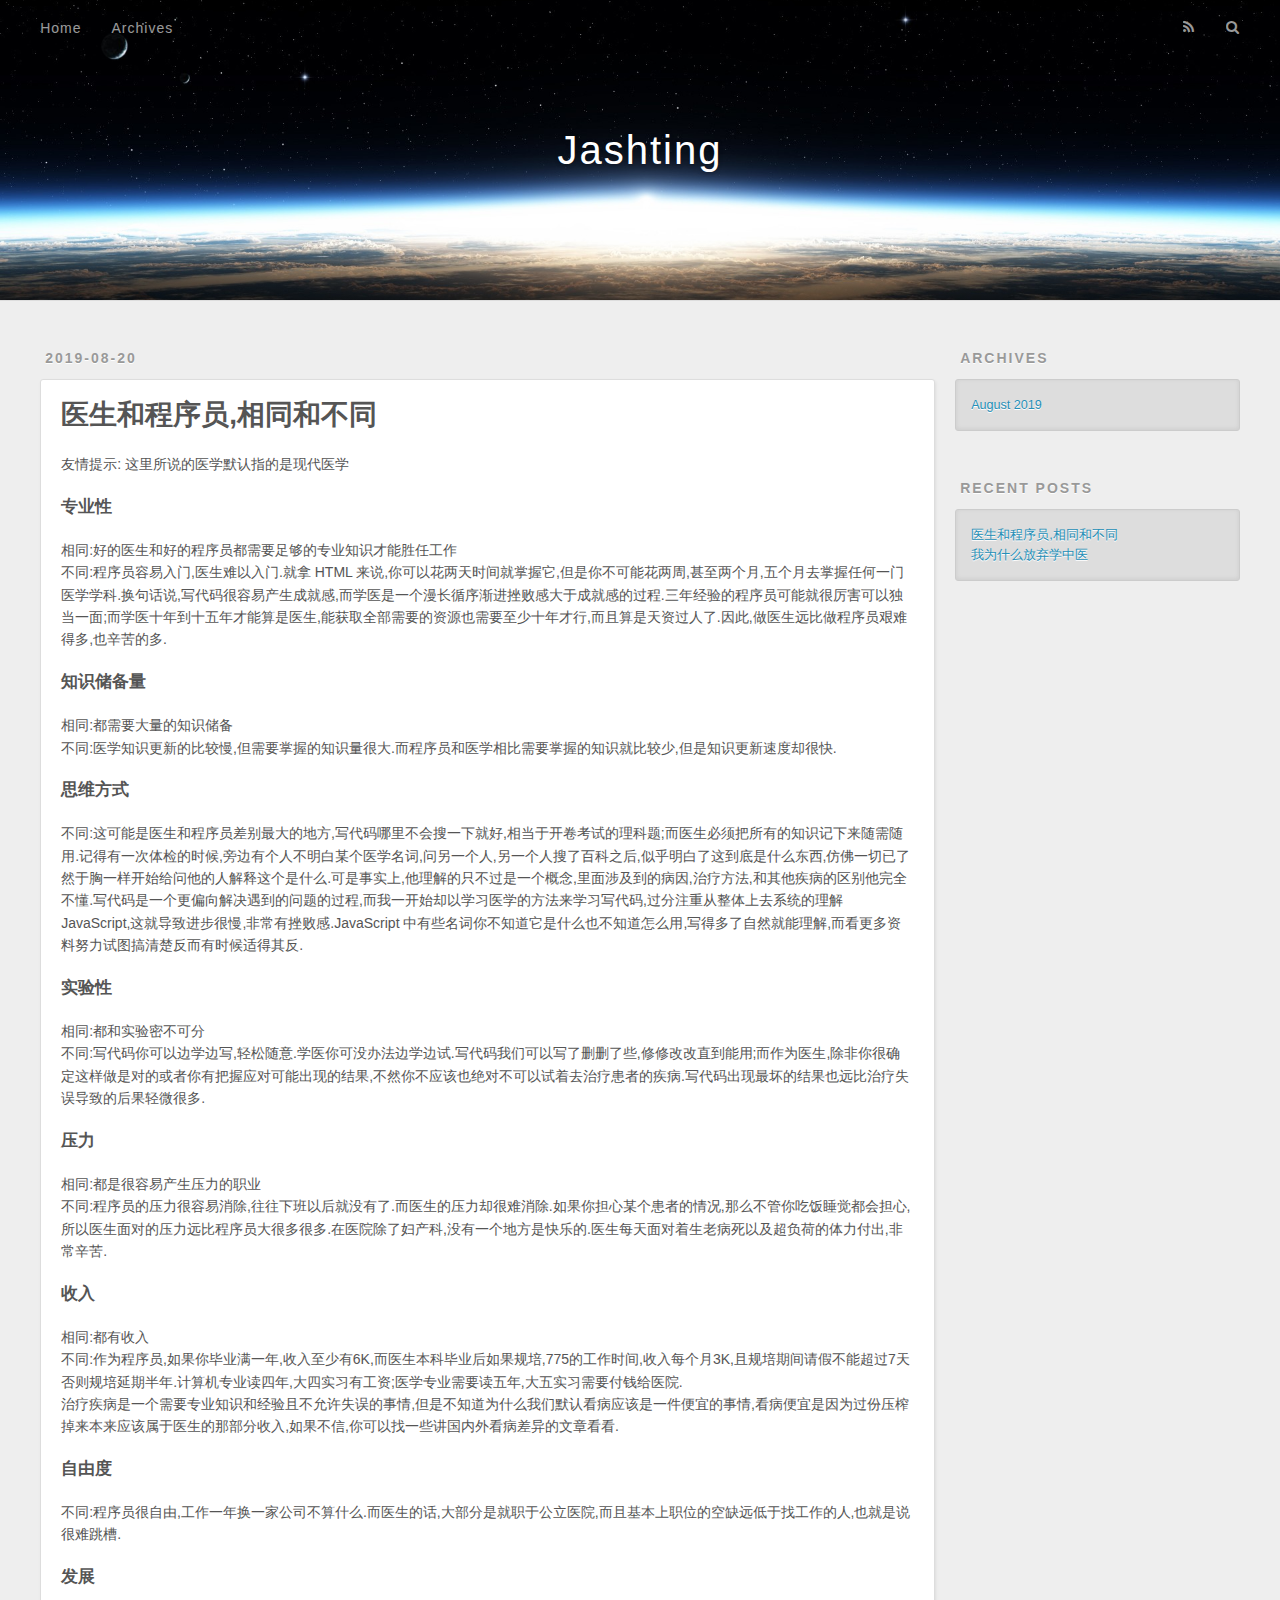
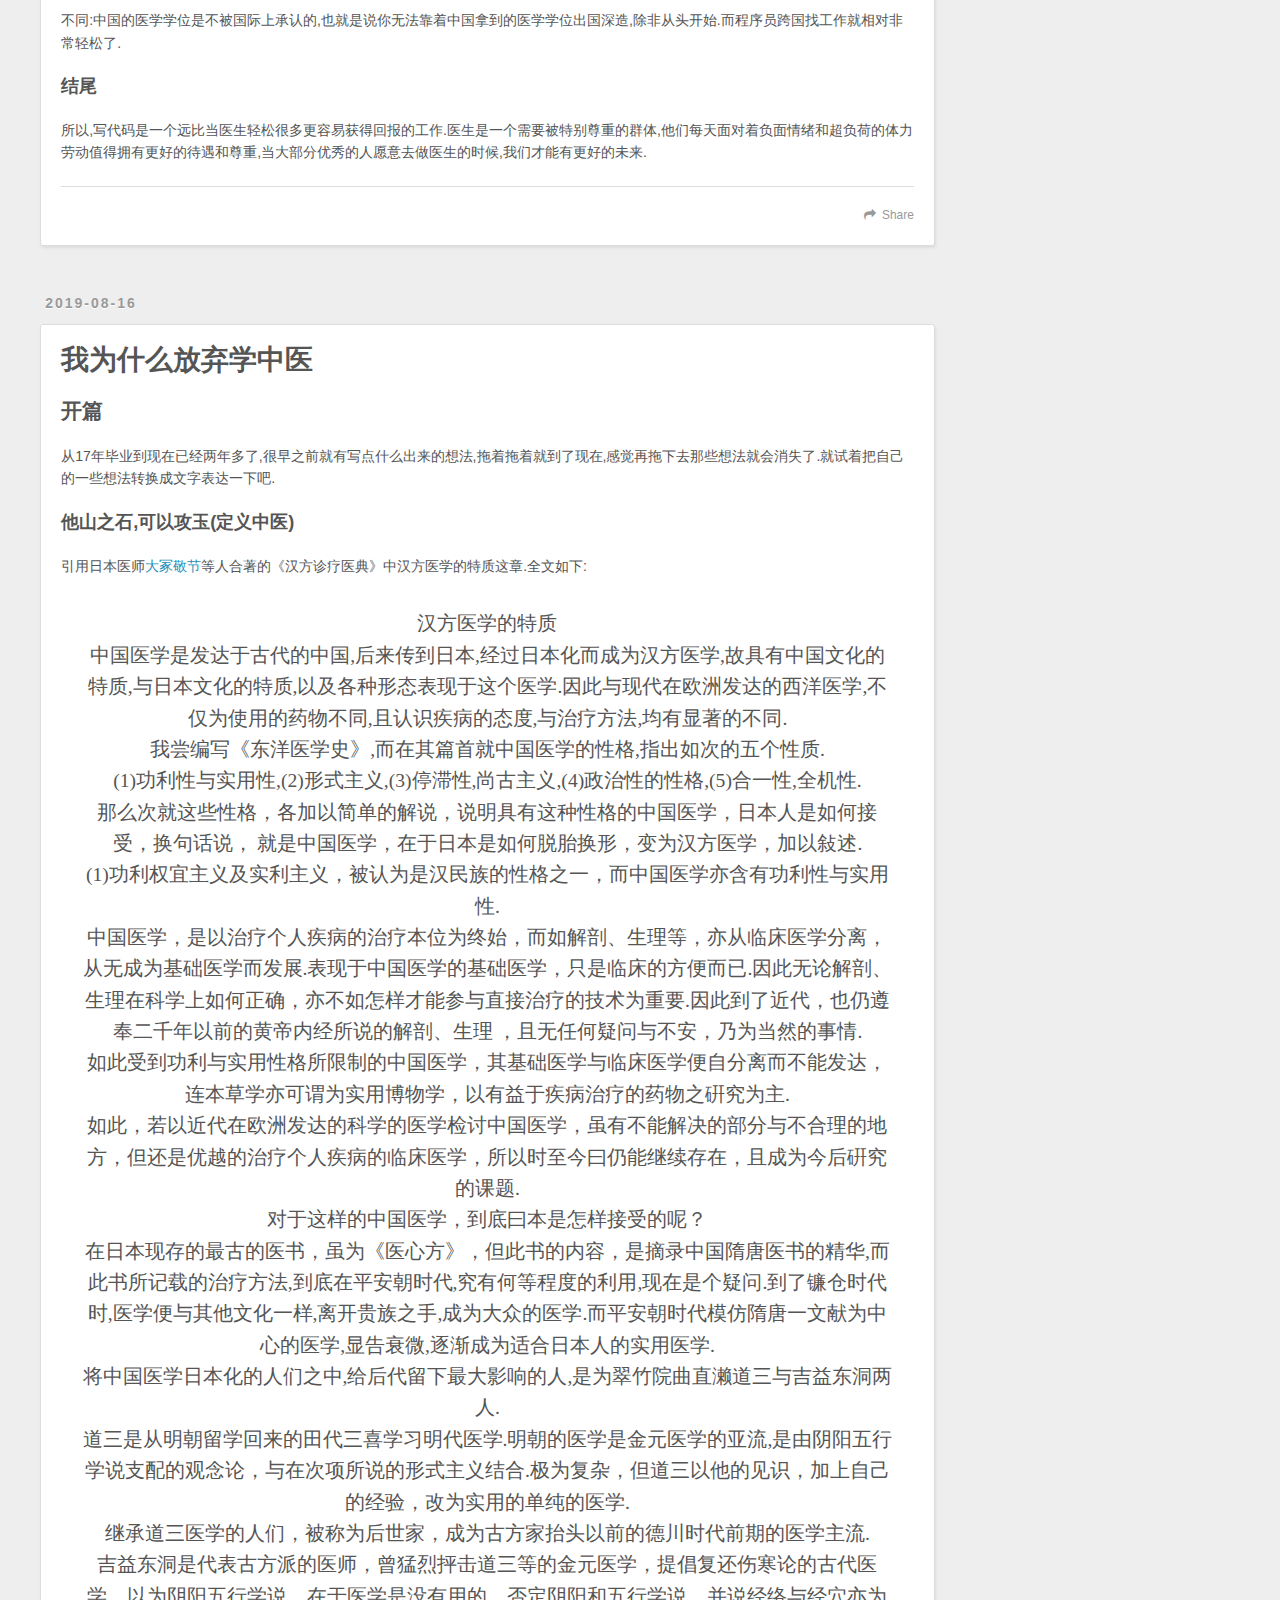
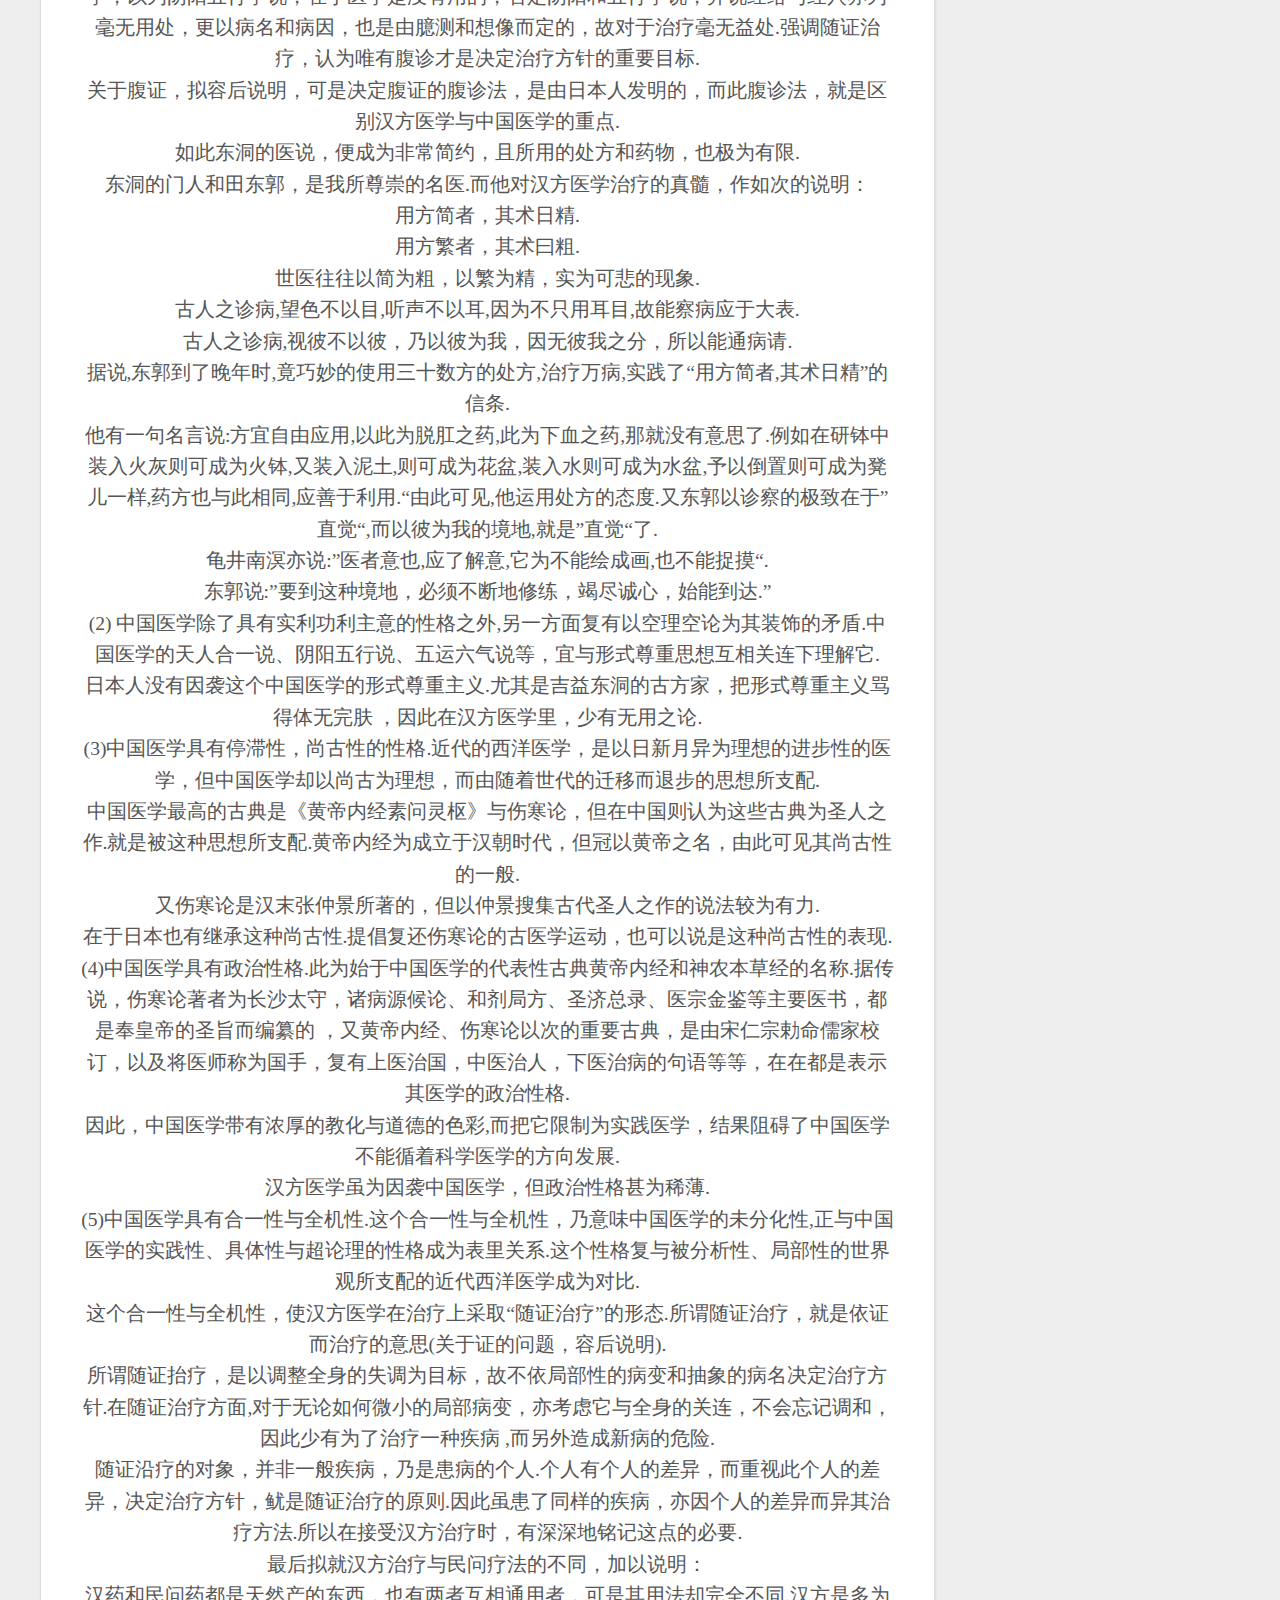
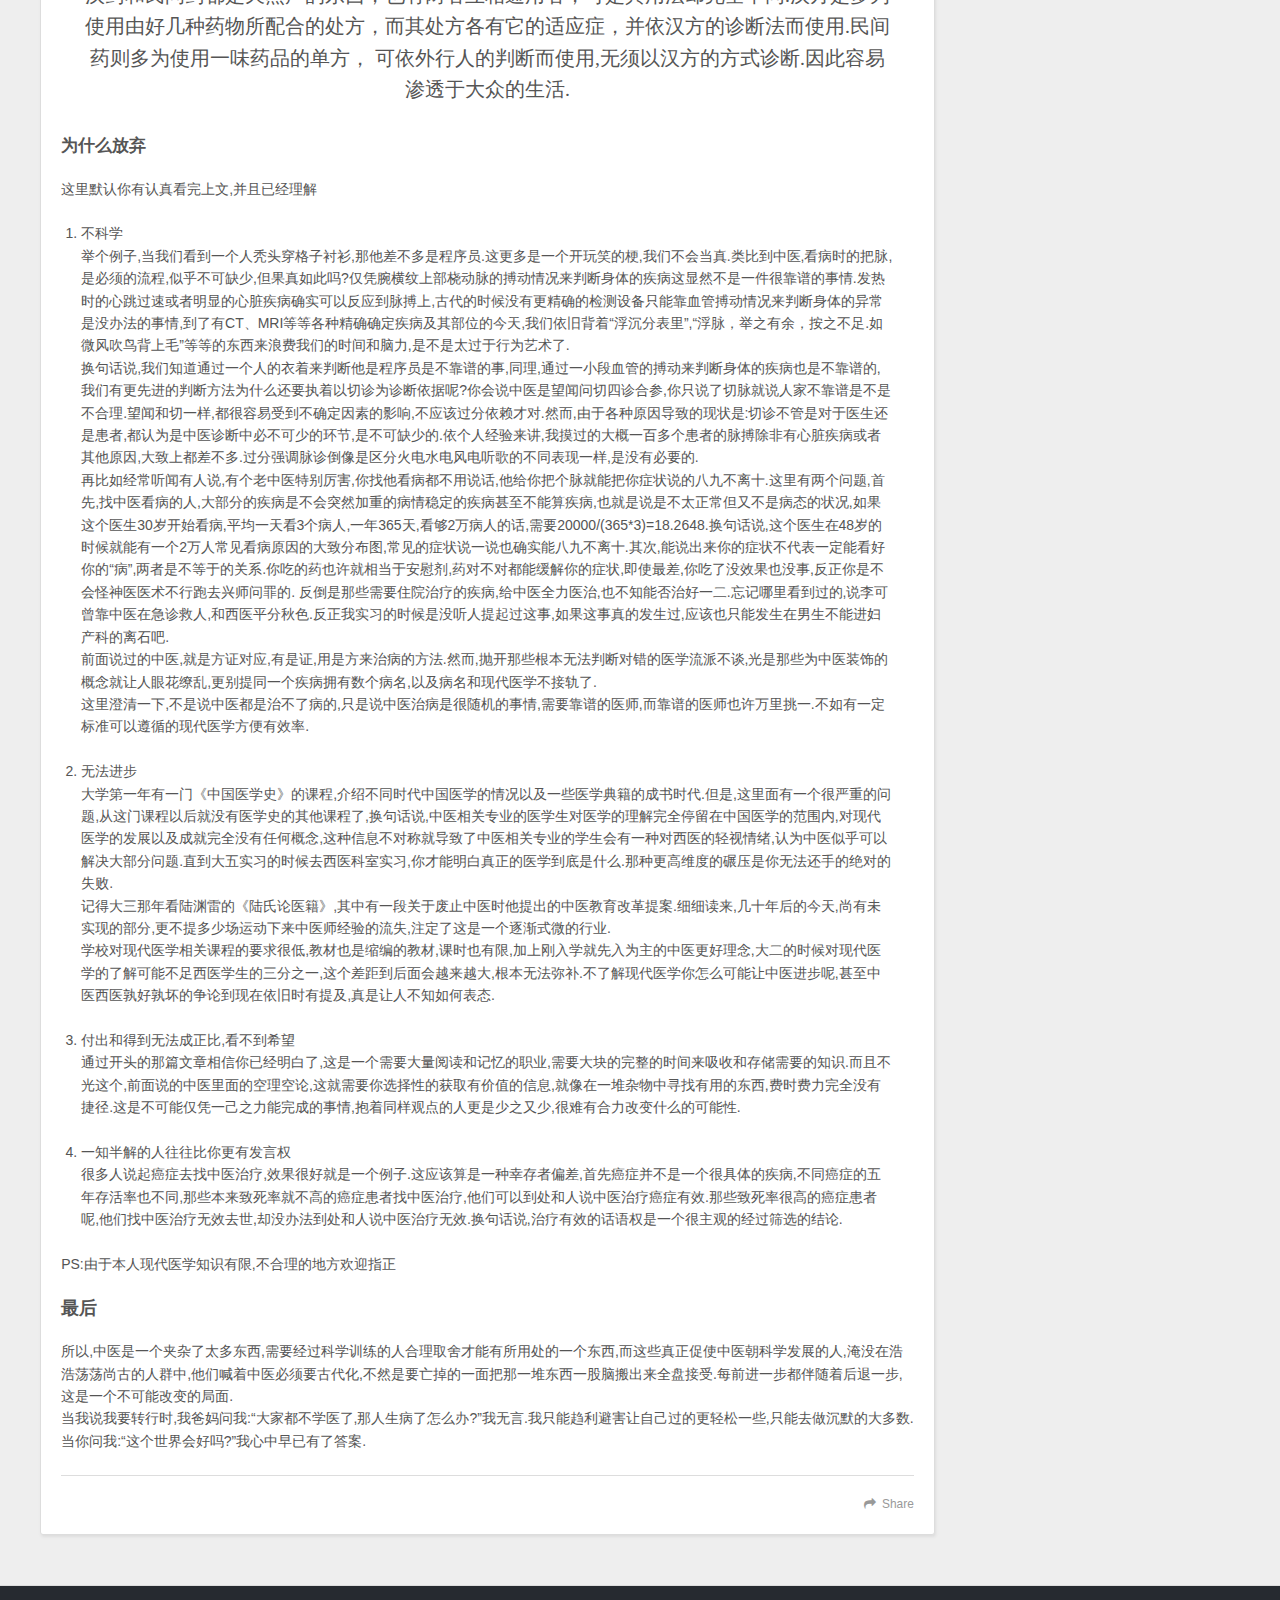
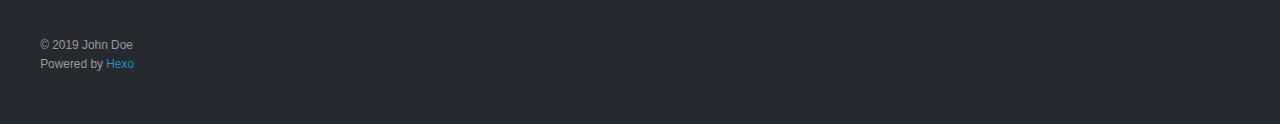
==== index.html @ dec0d86c "Site updated: 2019-08-20 01:59:38" ====
<!DOCTYPE html>
<html>
<head><meta name="generator" content="Hexo 3.9.0">
  <meta charset="utf-8">
  

  
  <title>Hexo</title>
  <meta name="viewport" content="width=device-width, initial-scale=1, maximum-scale=1">
  <meta property="og:type" content="website">
<meta property="og:title" content="Hexo">
<meta property="og:url" content="http://yoursite.com/index.html">
<meta property="og:site_name" content="Hexo">
<meta property="og:locale" content="en">
<meta name="twitter:card" content="summary">
<meta name="twitter:title" content="Hexo">
  
    <link rel="alternate" href="/atom.xml" title="Hexo" type="application/atom+xml">
  
  
    <link rel="icon" href="/favicon.png">
  
  
    <link href="//fonts.googleapis.com/css?family=Source+Code+Pro" rel="stylesheet" type="text/css">
  
  <link rel="stylesheet" href="/css/style.css">
</head>
</html>
<body>
  <div id="container">
    <div id="wrap">
      <header id="header">
  <div id="banner"></div>
  <div id="header-outer" class="outer">
    <div id="header-title" class="inner">
      <h1 id="logo-wrap">
        <a href="/" id="logo">Jashting</a>
        <!-- Hexo -->
      </h1>
      
    </div>
    <div id="header-inner" class="inner">
      <nav id="main-nav">
        <a id="main-nav-toggle" class="nav-icon"></a>
        
          <a class="main-nav-link" href="/">Home</a>
        
          <a class="main-nav-link" href="/archives">Archives</a>
        
      </nav>
      <nav id="sub-nav">
        
          <a id="nav-rss-link" class="nav-icon" href="/atom.xml" title="RSS Feed"></a>
        
        <a id="nav-search-btn" class="nav-icon" title="Search"></a>
      </nav>
      <div id="search-form-wrap">
        <form action="//google.com/search" method="get" accept-charset="UTF-8" class="search-form"><input type="search" name="q" class="search-form-input" placeholder="Search"><button type="submit" class="search-form-submit">&#xF002;</button><input type="hidden" name="sitesearch" value="http://yoursite.com"></form>
      </div>
    </div>
  </div>
</header>
      <div class="outer">
        <section id="main">
  
    <article id="post-second" class="article article-type-post" itemscope itemprop="blogPost">
  <div class="article-meta">
    <a href="/2019/08/20/second/" class="article-date">
  <time datetime="2019-08-19T16:39:06.000Z" itemprop="datePublished">2019-08-20</time>
</a>
    
  </div>
  <div class="article-inner">
    
    
      <header class="article-header">
        
  
    <h1 itemprop="name">
      <a class="article-title" href="/2019/08/20/second/">医生和程序员,相同和不同</a>
    </h1>
  

      </header>
    
    <div class="article-entry" itemprop="articleBody">
      
        <p>友情提示: 这里所说的医学默认指的是现代医学</p>
<h4 id="专业性"><a href="#专业性" class="headerlink" title="专业性"></a>专业性</h4><p>相同:好的医生和好的程序员都需要足够的专业知识才能胜任工作<br>不同:程序员容易入门,医生难以入门.就拿 HTML 来说,你可以花两天时间就掌握它,但是你不可能花两周,甚至两个月,五个月去掌握任何一门医学学科.换句话说,写代码很容易产生成就感,而学医是一个漫长循序渐进挫败感大于成就感的过程.三年经验的程序员可能就很厉害可以独当一面;而学医十年到十五年才能算是医生,能获取全部需要的资源也需要至少十年才行,而且算是天资过人了.因此,做医生远比做程序员艰难得多,也辛苦的多.</p>
<h4 id="知识储备量"><a href="#知识储备量" class="headerlink" title="知识储备量"></a>知识储备量</h4><p>相同:都需要大量的知识储备<br>不同:医学知识更新的比较慢,但需要掌握的知识量很大.而程序员和医学相比需要掌握的知识就比较少,但是知识更新速度却很快.</p>
<h4 id="思维方式"><a href="#思维方式" class="headerlink" title="思维方式"></a>思维方式</h4><p>不同:这可能是医生和程序员差别最大的地方,写代码哪里不会搜一下就好,相当于开卷考试的理科题;而医生必须把所有的知识记下来随需随用.记得有一次体检的时候,旁边有个人不明白某个医学名词,问另一个人,另一个人搜了百科之后,似乎明白了这到底是什么东西,仿佛一切已了然于胸一样开始给问他的人解释这个是什么.可是事实上,他理解的只不过是一个概念,里面涉及到的病因,治疗方法,和其他疾病的区别他完全不懂.写代码是一个更偏向解决遇到的问题的过程,而我一开始却以学习医学的方法来学习写代码,过分注重从整体上去系统的理解 JavaScript,这就导致进步很慢,非常有挫败感.JavaScript 中有些名词你不知道它是什么也不知道怎么用,写得多了自然就能理解,而看更多资料努力试图搞清楚反而有时候适得其反.</p>
<h4 id="实验性"><a href="#实验性" class="headerlink" title="实验性"></a>实验性</h4><p>相同:都和实验密不可分<br>不同:写代码你可以边学边写,轻松随意.学医你可没办法边学边试.写代码我们可以写了删删了些,修修改改直到能用;而作为医生,除非你很确定这样做是对的或者你有把握应对可能出现的结果,不然你不应该也绝对不可以试着去治疗患者的疾病.写代码出现最坏的结果也远比治疗失误导致的后果轻微很多.</p>
<h4 id="压力"><a href="#压力" class="headerlink" title="压力"></a>压力</h4><p>相同:都是很容易产生压力的职业<br>不同:程序员的压力很容易消除,往往下班以后就没有了.而医生的压力却很难消除.如果你担心某个患者的情况,那么不管你吃饭睡觉都会担心,所以医生面对的压力远比程序员大很多很多.在医院除了妇产科,没有一个地方是快乐的.医生每天面对着生老病死以及超负荷的体力付出,非常辛苦.</p>
<h4 id="收入"><a href="#收入" class="headerlink" title="收入"></a>收入</h4><p>相同:都有收入<br>不同:作为程序员,如果你毕业满一年,收入至少有6K,而医生本科毕业后如果规培,775的工作时间,收入每个月3K,且规培期间请假不能超过7天否则规培延期半年.计算机专业读四年,大四实习有工资;医学专业需要读五年,大五实习需要付钱给医院.<br>治疗疾病是一个需要专业知识和经验且不允许失误的事情,但是不知道为什么我们默认看病应该是一件便宜的事情,看病便宜是因为过份压榨掉来本来应该属于医生的那部分收入,如果不信,你可以找一些讲国内外看病差异的文章看看.</p>
<h4 id="自由度"><a href="#自由度" class="headerlink" title="自由度"></a>自由度</h4><p>不同:程序员很自由,工作一年换一家公司不算什么.而医生的话,大部分是就职于公立医院,而且基本上职位的空缺远低于找工作的人,也就是说很难跳槽.</p>
<h4 id="发展"><a href="#发展" class="headerlink" title="发展"></a>发展</h4><p>不同:中国的医学学位是不被国际上承认的,也就是说你无法靠着中国拿到的医学学位出国深造,除非从头开始.而程序员跨国找工作就相对非常轻松了.</p>
<h3 id="结尾"><a href="#结尾" class="headerlink" title="结尾"></a>结尾</h3><p>所以,写代码是一个远比当医生轻松很多更容易获得回报的工作.医生是一个需要被特别尊重的群体,他们每天面对着负面情绪和超负荷的体力劳动值得拥有更好的待遇和尊重,当大部分优秀的人愿意去做医生的时候,我们才能有更好的未来.</p>

      
    </div>
    <footer class="article-footer">
      <a data-url="http://yoursite.com/2019/08/20/second/" data-id="cjzimmqn600004vxiupl2j7jp" class="article-share-link">Share</a>
      
      
    </footer>
  </div>
  
</article>


  
    <article id="post-first" class="article article-type-post" itemscope itemprop="blogPost">
  <div class="article-meta">
    <a href="/2019/08/16/first/" class="article-date">
  <time datetime="2019-08-15T18:49:17.000Z" itemprop="datePublished">2019-08-16</time>
</a>
    
  </div>
  <div class="article-inner">
    
    
      <header class="article-header">
        
  
    <h1 itemprop="name">
      <a class="article-title" href="/2019/08/16/first/">我为什么放弃学中医</a>
    </h1>
  

      </header>
    
    <div class="article-entry" itemprop="articleBody">
      
        <h2 id="开篇"><a href="#开篇" class="headerlink" title="开篇"></a>开篇</h2><p>  从17年毕业到现在已经两年多了,很早之前就有写点什么出来的想法,拖着拖着就到了现在,感觉再拖下去那些想法就会消失了.就试着把自己的一些想法转换成文字表达一下吧.</p>
<h3 id="他山之石-可以攻玉-定义中医"><a href="#他山之石-可以攻玉-定义中医" class="headerlink" title="他山之石,可以攻玉(定义中医)"></a>他山之石,可以攻玉(定义中医)</h3><p>引用日本医师<a href="https://zh.wikipedia.org/zh-cn/大塚敬節" title="Wiki" target="_blank" rel="noopener">大冢敬节</a>等人合著的《汉方诊疗医典》中汉方医学的特质这章.全文如下:</p>
<blockquote>
<p>汉方医学的特质<br>  中国医学是发达于古代的中国,后来传到日本,经过日本化而成为汉方医学,故具有中国文化的特质,与日本文化的特质,以及各种形态表现于这个医学.因此与现代在欧洲发达的西洋医学,不仅为使用的药物不同,且认识疾病的态度,与治疗方法,均有显著的不同.<br>  我尝编写《东洋医学史》,而在其篇首就中国医学的性格,指出如次的五个性质.<br>  (1)功利性与实用性,(2)形式主义,(3)停滞性,尚古主义,(4)政治性的性格,(5)合一性,全机性.<br>  那么次就这些性格，各加以简单的解说，说明具有这种性格的中国医学，日本人是如何接受，换句话说， 就是中国医学，在于日本是如何脱胎换形，变为汉方医学，加以敍述.<br>  (1)功利权宜主义及实利主义，被认为是汉民族的性格之一，而中国医学亦含有功利性与实用性.<br>  中国医学，是以治疗个人疾病的治疗本位为终始，而如解剖、生理等，亦从临床医学分离，从无成为基础医学而发展.表现于中国医学的基础医学，只是临床的方便而已.因此无论解剖、生理在科学上如何正确，亦不如怎样才能参与直接治疗的技术为重要.因此到了近代，也仍遵奉二千年以前的黄帝内经所说的解剖、生理 ，且无任何疑问与不安，乃为当然的事情.<br>  如此受到功利与实用性格所限制的中国医学，其基础医学与临床医学便自分离而不能发达，连本草学亦可谓为实用博物学，以有益于疾病治疗的药物之硏究为主.<br>  如此，若以近代在欧洲发达的科学的医学检讨中国医学，虽有不能解决的部分与不合理的地方，但还是优越的治疗个人疾病的临床医学，所以时至今曰仍能继续存在，且成为今后硏究的课题.<br>  对于这样的中国医学，到底曰本是怎样接受的呢？<br>  在日本现存的最古的医书，虽为《医心方》，但此书的内容，是摘录中国隋唐医书的精华,而此书所记载的治疗方法,到底在平安朝时代,究有何等程度的利用,现在是个疑问.到了镰仓时代时,医学便与其他文化一样,离开贵族之手,成为大众的医学.而平安朝时代模仿隋唐一文献为中心的医学,显告衰微,逐渐成为适合日本人的实用医学.<br>  将中国医学日本化的人们之中,给后代留下最大影响的人,是为翠竹院曲直濑道三与吉益东洞两人.<br>  道三是从明朝留学回来的田代三喜学习明代医学.明朝的医学是金元医学的亚流,是由阴阳五行学说支配的观念论，与在次项所说的形式主义结合.极为复杂，但道三以他的见识，加上自己的经验，改为实用的单纯的医学.<br>  继承道三医学的人们，被称为后世家，成为古方家抬头以前的德川时代前期的医学主流.<br>  吉益东洞是代表古方派的医师，曾猛烈抨击道三等的金元医学，提倡复还伤寒论的古代医学，以为阴阳五行学说，在于医学是没有用的，否定阴阳和五行学说，并说经络与经穴亦为毫无用处，更以病名和病因，也是由臆测和想像而定的，故对于治疗毫无益处.强调随证治疗，认为唯有腹诊才是决定治疗方针的重要目标.<br>  关于腹证，拟容后说明，可是决定腹证的腹诊法，是由日本人发明的，而此腹诊法，就是区别汉方医学与中国医学的重点.<br>  如此东洞的医说，便成为非常简约，且所用的处方和药物，也极为有限.<br>  东洞的门人和田东郭，是我所尊崇的名医.而他对汉方医学治疗的真髓，作如次的说明：<br>  用方简者，其术日精.<br>  用方繁者，其术曰粗.<br>  世医往往以简为粗，以繁为精，实为可悲的现象.<br>  古人之诊病,望色不以目,听声不以耳,因为不只用耳目,故能察病应于大表.<br>  古人之诊病,视彼不以彼，乃以彼为我，因无彼我之分，所以能通病请.<br>  据说,东郭到了晚年时,竟巧妙的使用三十数方的处方,治疗万病,实践了“用方简者,其术日精”的信条.<br>  他有一句名言说:方宜自由应用,以此为脱肛之药,此为下血之药,那就没有意思了.例如在研钵中装入火灰则可成为火钵,又装入泥土,则可成为花盆,装入水则可成为水盆,予以倒置则可成为凳儿一样,药方也与此相同,应善于利用.“由此可见,他运用处方的态度.又东郭以诊察的极致在于”直觉“,而以彼为我的境地,就是”直觉“了.<br>  龟井南溟亦说:”医者意也,应了解意,它为不能绘成画,也不能捉摸“.<br>  东郭说:”要到这种境地，必须不断地修练，竭尽诚心，始能到达.”<br>  (2) 中国医学除了具有实利功利主意的性格之外,另一方面复有以空理空论为其装饰的矛盾.中国医学的天人合一说、阴阳五行说、五运六气说等，宜与形式尊重思想互相关连下理解它.<br>  日本人没有因袭这个中国医学的形式尊重主义.尤其是吉益东洞的古方家，把形式尊重主义骂得体无完肤 ，因此在汉方医学里，少有无用之论.<br>  (3)中国医学具有停滞性，尚古性的性格.近代的西洋医学，是以日新月异为理想的进步性的医学，但中国医学却以尚古为理想，而由随着世代的迁移而退步的思想所支配.<br>  中国医学最高的古典是《黄帝内经素问灵枢》与伤寒论，但在中国则认为这些古典为圣人之作.就是被这种思想所支配.黄帝内经为成立于汉朝时代，但冠以黄帝之名，由此可见其尚古性的一般.<br>  又伤寒论是汉末张仲景所著的，但以仲景搜集古代圣人之作的说法较为有力.<br>  在于日本也有继承这种尚古性.提倡复还伤寒论的古医学运动，也可以说是这种尚古性的表现.<br>  (4)中国医学具有政治性格.此为始于中国医学的代表性古典黄帝内经和神农本草经的名称.据传说，伤寒论著者为长沙太守，诸病源候论、和剂局方、圣济总录、医宗金鉴等主要医书，都是奉皇帝的圣旨而编纂的 ，又黄帝内经、伤寒论以次的重要古典，是由宋仁宗勅命儒家校订，以及将医师称为国手，复有上医治国，中医治人，下医治病的句语等等，在在都是表示其医学的政治性格.<br>  因此，中国医学带有浓厚的教化与道德的色彩,而把它限制为实践医学，结果阻碍了中国医学不能循着科学医学的方向发展.<br>  汉方医学虽为因袭中国医学，但政治性格甚为稀薄.<br>  (5)中国医学具有合一性与全机性.这个合一性与全机性，乃意味中国医学的未分化性,正与中国医学的实践性、具体性与超论理的性格成为表里关系.这个性格复与被分析性、局部性的世界观所支配的近代西洋医学成为对比.<br>  这个合一性与全机性，使汉方医学在治疗上采取“随证治疗”的形态.所谓随证治疗，就是依证而治疗的意思(关于证的问题，容后说明).<br>  所谓随证抬疗，是以调整全身的失调为目标，故不依局部性的病变和抽象的病名决定治疗方针.在随证治疗方面,对于无论如何微小的局部病变，亦考虑它与全身的关连，不会忘记调和，因此少有为了治疗一种疾病 ,而另外造成新病的危险.<br>  随证沿疗的对象，并非一般疾病，乃是患病的个人.个人有个人的差异，而重视此个人的差异，决定治疗方针，鱿是随证治疗的原则.因此虽患了同样的疾病，亦因个人的差异而异其治疗方法.所以在接受汉方治疗时，有深深地铭记这点的必要.<br>  最后拟就汉方治疗与民问疗法的不同，加以说明：<br>  汉药和民问药都是天然产的东西，也有两者互相通用者，可是其用法却完全不同.汉方是多为使用由好几种药物所配合的处方，而其处方各有它的适应症，并依汉方的诊断法而使用.民间药则多为使用一味药品的单方， 可依外行人的判断而使用,无须以汉方的方式诊断.因此容易渗透于大众的生活.</p>
</blockquote>
<h4 id="为什么放弃"><a href="#为什么放弃" class="headerlink" title="为什么放弃"></a>为什么放弃</h4><p>这里默认你有认真看完上文,并且已经理解</p>
<ol>
<li><p>不科学<br>举个例子,当我们看到一个人秃头穿格子衬衫,那他差不多是程序员.这更多是一个开玩笑的梗,我们不会当真.类比到中医,看病时的把脉,是必须的流程,似乎不可缺少,但果真如此吗?仅凭腕横纹上部桡动脉的搏动情况来判断身体的疾病这显然不是一件很靠谱的事情.发热时的心跳过速或者明显的心脏疾病确实可以反应到脉搏上,古代的时候没有更精确的检测设备只能靠血管搏动情况来判断身体的异常是没办法的事情,到了有CT、MRI等等各种精确确定疾病及其部位的今天,我们依旧背着“浮沉分表里”,“浮脉，举之有余，按之不足.如微风吹鸟背上毛”等等的东西来浪费我们的时间和脑力,是不是太过于行为艺术了.<br>换句话说,我们知道通过一个人的衣着来判断他是程序员是不靠谱的事,同理,通过一小段血管的搏动来判断身体的疾病也是不靠谱的,我们有更先进的判断方法为什么还要执着以切诊为诊断依据呢?你会说中医是望闻问切四诊合参,你只说了切脉就说人家不靠谱是不是不合理.望闻和切一样,都很容易受到不确定因素的影响,不应该过分依赖才对.然而,由于各种原因导致的现状是:切诊不管是对于医生还是患者,都认为是中医诊断中必不可少的环节,是不可缺少的.依个人经验来讲,我摸过的大概一百多个患者的脉搏除非有心脏疾病或者其他原因,大致上都差不多.过分强调脉诊倒像是区分火电水电风电听歌的不同表现一样,是没有必要的.<br>再比如经常听闻有人说,有个老中医特别厉害,你找他看病都不用说话,他给你把个脉就能把你症状说的八九不离十.这里有两个问题,首先,找中医看病的人,大部分的疾病是不会突然加重的病情稳定的疾病甚至不能算疾病,也就是说是不太正常但又不是病态的状况,如果这个医生30岁开始看病,平均一天看3个病人,一年365天,看够2万病人的话,需要20000/(365*3)=18.2648.换句话说,这个医生在48岁的时候就能有一个2万人常见看病原因的大致分布图,常见的症状说一说也确实能八九不离十.其次,能说出来你的症状不代表一定能看好你的“病”,两者是不等于的关系.你吃的药也许就相当于安慰剂,药对不对都能缓解你的症状,即使最差,你吃了没效果也没事,反正你是不会怪神医医术不行跑去兴师问罪的. 反倒是那些需要住院治疗的疾病,给中医全力医治,也不知能否治好一二.忘记哪里看到过的,说李可曾靠中医在急诊救人,和西医平分秋色.反正我实习的时候是没听人提起过这事,如果这事真的发生过,应该也只能发生在男生不能进妇产科的离石吧.<br>前面说过的中医,就是方证对应,有是证,用是方来治病的方法.然而,抛开那些根本无法判断对错的医学流派不谈,光是那些为中医装饰的概念就让人眼花缭乱,更别提同一个疾病拥有数个病名,以及病名和现代医学不接轨了.<br>这里澄清一下,不是说中医都是治不了病的,只是说中医治病是很随机的事情,需要靠谱的医师,而靠谱的医师也许万里挑一.不如有一定标准可以遵循的现代医学方便有效率.</p>
</li>
<li><p>无法进步<br>大学第一年有一门《中国医学史》的课程,介绍不同时代中国医学的情况以及一些医学典籍的成书时代.但是,这里面有一个很严重的问题,从这门课程以后就没有医学史的其他课程了,换句话说,中医相关专业的医学生对医学的理解完全停留在中国医学的范围内,对现代医学的发展以及成就完全没有任何概念,这种信息不对称就导致了中医相关专业的学生会有一种对西医的轻视情绪,认为中医似乎可以解决大部分问题.直到大五实习的时候去西医科室实习,你才能明白真正的医学到底是什么.那种更高维度的碾压是你无法还手的绝对的失败.<br>记得大三那年看陆渊雷的《陆氏论医籍》,其中有一段关于废止中医时他提出的中医教育改革提案.细细读来,几十年后的今天,尚有未实现的部分,更不提多少场运动下来中医师经验的流失,注定了这是一个逐渐式微的行业.<br>学校对现代医学相关课程的要求很低,教材也是缩编的教材,课时也有限,加上刚入学就先入为主的中医更好理念,大二的时候对现代医学的了解可能不足西医学生的三分之一,这个差距到后面会越来越大,根本无法弥补.不了解现代医学你怎么可能让中医进步呢,甚至中医西医孰好孰坏的争论到现在依旧时有提及,真是让人不知如何表态.</p>
</li>
<li><p>付出和得到无法成正比,看不到希望<br>通过开头的那篇文章相信你已经明白了,这是一个需要大量阅读和记忆的职业,需要大块的完整的时间来吸收和存储需要的知识.而且不光这个,前面说的中医里面的空理空论,这就需要你选择性的获取有价值的信息,就像在一堆杂物中寻找有用的东西,费时费力完全没有捷径.这是不可能仅凭一己之力能完成的事情,抱着同样观点的人更是少之又少,很难有合力改变什么的可能性.</p>
</li>
<li><p>一知半解的人往往比你更有发言权<br>很多人说起癌症去找中医治疗,效果很好就是一个例子.这应该算是一种幸存者偏差,首先癌症并不是一个很具体的疾病,不同癌症的五年存活率也不同,那些本来致死率就不高的癌症患者找中医治疗,他们可以到处和人说中医治疗癌症有效.那些致死率很高的癌症患者呢,他们找中医治疗无效去世,却没办法到处和人说中医治疗无效.换句话说,治疗有效的话语权是一个很主观的经过筛选的结论.</p>
</li>
</ol>
<p>PS:由于本人现代医学知识有限,不合理的地方欢迎指正</p>
<h3 id="最后"><a href="#最后" class="headerlink" title="最后"></a>最后</h3><p>所以,中医是一个夹杂了太多东西,需要经过科学训练的人合理取舍才能有所用处的一个东西,而这些真正促使中医朝科学发展的人,淹没在浩浩荡荡尚古的人群中,他们喊着中医必须要古代化,不然是要亡掉的一面把那一堆东西一股脑搬出来全盘接受.每前进一步都伴随着后退一步,这是一个不可能改变的局面.<br>当我说我要转行时,我爸妈问我:“大家都不学医了,那人生病了怎么办?”我无言.我只能趋利避害让自己过的更轻松一些,只能去做沉默的大多数.当你问我:“这个世界会好吗?”我心中早已有了答案.</p>

      
    </div>
    <footer class="article-footer">
      <a data-url="http://yoursite.com/2019/08/16/first/" data-id="cjzimmqnf00014vxibglwamh6" class="article-share-link">Share</a>
      
      
    </footer>
  </div>
  
</article>


  


</section>
        
          <aside id="sidebar">
  
    

  
    

  
    
  
    
  <div class="widget-wrap">
    <h3 class="widget-title">Archives</h3>
    <div class="widget">
      <ul class="archive-list"><li class="archive-list-item"><a class="archive-list-link" href="/archives/2019/08/">August 2019</a></li></ul>
    </div>
  </div>


  
    
  <div class="widget-wrap">
    <h3 class="widget-title">Recent Posts</h3>
    <div class="widget">
      <ul>
        
          <li>
            <a href="/2019/08/20/second/">医生和程序员,相同和不同</a>
          </li>
        
          <li>
            <a href="/2019/08/16/first/">我为什么放弃学中医</a>
          </li>
        
      </ul>
    </div>
  </div>

  
</aside>
        
      </div>
      <footer id="footer">
  
  <div class="outer">
    <div id="footer-info" class="inner">
      &copy; 2019 John Doe<br>
      Powered by <a href="http://hexo.io/" target="_blank">Hexo</a>
    </div>
  </div>
</footer>
    </div>
    <nav id="mobile-nav">
  
    <a href="/" class="mobile-nav-link">Home</a>
  
    <a href="/archives" class="mobile-nav-link">Archives</a>
  
</nav>
    

<script src="//ajax.googleapis.com/ajax/libs/jquery/2.0.3/jquery.min.js"></script>


  <link rel="stylesheet" href="/fancybox/jquery.fancybox.css">
  <script src="/fancybox/jquery.fancybox.pack.js"></script>


<script src="/js/script.js"></script>



  </div>
</body>
</html>
---- css/style.css ----
body {
  width: 100%;
}
body:before,
body:after {
  content: "";
  display: table;
}
body:after {
  clear: both;
}
html,
body,
div,
span,
applet,
object,
iframe,
h1,
h2,
h3,
h4,
h5,
h6,
p,
blockquote,
pre,
a,
abbr,
acronym,
address,
big,
cite,
code,
del,
dfn,
em,
img,
ins,
kbd,
q,
s,
samp,
small,
strike,
strong,
sub,
sup,
tt,
var,
dl,
dt,
dd,
ol,
ul,
li,
fieldset,
form,
label,
legend,
table,
caption,
tbody,
tfoot,
thead,
tr,
th,
td {
  margin: 0;
  padding: 0;
  border: 0;
  outline: 0;
  font-weight: inherit;
  font-style: inherit;
  font-family: inherit;
  font-size: 100%;
  vertical-align: baseline;
}
body {
  line-height: 1;
  color: #000;
  background: #fff;
}
ol,
ul {
  list-style: none;
}
table {
  border-collapse: separate;
  border-spacing: 0;
  vertical-align: middle;
}
caption,
th,
td {
  text-align: left;
  font-weight: normal;
  vertical-align: middle;
}
a img {
  border: none;
}
input,
button {
  margin: 0;
  padding: 0;
}
input::-moz-focus-inner,
button::-moz-focus-inner {
  border: 0;
  padding: 0;
}
@font-face {
  font-family: FontAwesome;
  font-style: normal;
  font-weight: normal;
  src: url("fonts/fontawesome-webfont.eot?v=#4.0.3");
  src: url("fonts/fontawesome-webfont.eot?#iefix&v=#4.0.3") format("embedded-opentype"), url("fonts/fontawesome-webfont.woff?v=#4.0.3") format("woff"), url("fonts/fontawesome-webfont.ttf?v=#4.0.3") format("truetype"), url("fonts/fontawesome-webfont.svg#fontawesomeregular?v=#4.0.3") format("svg");
}
html,
body,
#container {
  height: 100%;
}
body {
  background: #eee;
  font: 14px -apple-system, BlinkMacSystemFont, "Segoe UI", "Roboto", "Oxygen", "Ubuntu", "Cantarell", "Fira Sans", "Droid Sans", "Helvetica Neue", sans-serif;
  -webkit-text-size-adjust: 100%;
}
.outer {
  max-width: 1220px;
  margin: 0 auto;
  padding: 0 20px;
}
.outer:before,
.outer:after {
  content: "";
  display: table;
}
.outer:after {
  clear: both;
}
.inner {
  display: inline;
  float: left;
  width: 98.33333333333333%;
  margin: 0 0.833333333333333%;
}
.left,
.alignleft {
  float: left;
}
.right,
.alignright {
  float: right;
}
.clear {
  clear: both;
}
#container {
  position: relative;
}
.mobile-nav-on {
  overflow: hidden;
}
#wrap {
  height: 100%;
  width: 100%;
  position: absolute;
  top: 0;
  left: 0;
  -webkit-transition: 0.2s ease-out;
  -moz-transition: 0.2s ease-out;
  -ms-transition: 0.2s ease-out;
  transition: 0.2s ease-out;
  z-index: 1;
  background: #eee;
}
.mobile-nav-on #wrap {
  left: 280px;
}
@media screen and (min-width: 768px) {
  #main {
    display: inline;
    float: left;
    width: 73.33333333333333%;
    margin: 0 0.833333333333333%;
  }
}
.article-date,
.article-category-link,
.archive-year,
.widget-title {
  text-decoration: none;
  text-transform: uppercase;
  letter-spacing: 2px;
  color: #999;
  margin-bottom: 1em;
  margin-left: 5px;
  line-height: 1em;
  text-shadow: 0 1px #fff;
  font-weight: bold;
}
.article-inner,
.archive-article-inner {
  background: #fff;
  -webkit-box-shadow: 1px 2px 3px #ddd;
  box-shadow: 1px 2px 3px #ddd;
  border: 1px solid #ddd;
  border-radius: 3px;
}
.article-entry h1,
.widget h1 {
  font-size: 2em;
}
.article-entry h2,
.widget h2 {
  font-size: 1.5em;
}
.article-entry h3,
.widget h3 {
  font-size: 1.3em;
}
.article-entry h4,
.widget h4 {
  font-size: 1.2em;
}
.article-entry h5,
.widget h5 {
  font-size: 1em;
}
.article-entry h6,
.widget h6 {
  font-size: 1em;
  color: #999;
}
.article-entry hr,
.widget hr {
  border: 1px dashed #ddd;
}
.article-entry strong,
.widget strong {
  font-weight: bold;
}
.article-entry em,
.widget em,
.article-entry cite,
.widget cite {
  font-style: italic;
}
.article-entry sup,
.widget sup,
.article-entry sub,
.widget sub {
  font-size: 0.75em;
  line-height: 0;
  position: relative;
  vertical-align: baseline;
}
.article-entry sup,
.widget sup {
  top: -0.5em;
}
.article-entry sub,
.widget sub {
  bottom: -0.2em;
}
.article-entry small,
.widget small {
  font-size: 0.85em;
}
.article-entry acronym,
.widget acronym,
.article-entry abbr,
.widget abbr {
  border-bottom: 1px dotted;
}
.article-entry ul,
.widget ul,
.article-entry ol,
.widget ol,
.article-entry dl,
.widget dl {
  margin: 0 20px;
  line-height: 1.6em;
}
.article-entry ul ul,
.widget ul ul,
.article-entry ol ul,
.widget ol ul,
.article-entry ul ol,
.widget ul ol,
.article-entry ol ol,
.widget ol ol {
  margin-top: 0;
  margin-bottom: 0;
}
.article-entry ul,
.widget ul {
  list-style: disc;
}
.article-entry ol,
.widget ol {
  list-style: decimal;
}
.article-entry dt,
.widget dt {
  font-weight: bold;
}
#header {
  height: 300px;
  position: relative;
  border-bottom: 1px solid #ddd;
}
#header:before,
#header:after {
  content: "";
  position: absolute;
  left: 0;
  right: 0;
  height: 40px;
}
#header:before {
  top: 0;
  background: -webkit-linear-gradient(rgba(0,0,0,0.2), transparent);
  background: -moz-linear-gradient(rgba(0,0,0,0.2), transparent);
  background: -ms-linear-gradient(rgba(0,0,0,0.2), transparent);
  background: linear-gradient(rgba(0,0,0,0.2), transparent);
}
#header:after {
  bottom: 0;
  background: -webkit-linear-gradient(transparent, rgba(0,0,0,0.2));
  background: -moz-linear-gradient(transparent, rgba(0,0,0,0.2));
  background: -ms-linear-gradient(transparent, rgba(0,0,0,0.2));
  background: linear-gradient(transparent, rgba(0,0,0,0.2));
}
#header-outer {
  height: 100%;
  position: relative;
}
#header-inner {
  position: relative;
  overflow: hidden;
}
#banner {
  position: absolute;
  top: 0;
  left: 0;
  width: 100%;
  height: 100%;
  background: url("images/banner.jpg") center #000;
  -webkit-background-size: cover;
  -moz-background-size: cover;
  background-size: cover;
  z-index: -1;
}
#header-title {
  text-align: center;
  height: 40px;
  position: absolute;
  top: 50%;
  left: 0;
  margin-top: -20px;
}
#logo,
#subtitle {
  text-decoration: none;
  color: #fff;
  font-weight: 300;
  text-shadow: 0 1px 4px rgba(0,0,0,0.3);
}
#logo {
  font-size: 40px;
  line-height: 40px;
  letter-spacing: 2px;
}
#subtitle {
  font-size: 16px;
  line-height: 16px;
  letter-spacing: 1px;
}
#subtitle-wrap {
  margin-top: 16px;
}
#main-nav {
  float: left;
  margin-left: -15px;
}
.nav-icon,
.main-nav-link {
  float: left;
  color: #fff;
  opacity: 0.6;
  text-decoration: none;
  text-shadow: 0 1px rgba(0,0,0,0.2);
  -webkit-transition: opacity 0.2s;
  -moz-transition: opacity 0.2s;
  -ms-transition: opacity 0.2s;
  transition: opacity 0.2s;
  display: block;
  padding: 20px 15px;
}
.nav-icon:hover,
.main-nav-link:hover {
  opacity: 1;
}
.nav-icon {
  font-family: FontAwesome;
  text-align: center;
  font-size: 14px;
  width: 14px;
  height: 14px;
  padding: 20px 15px;
  position: relative;
  cursor: pointer;
}
.main-nav-link {
  font-weight: 300;
  letter-spacing: 1px;
}
@media screen and (max-width: 479px) {
  .main-nav-link {
    display: none;
  }
}
#main-nav-toggle {
  display: none;
}
#main-nav-toggle:before {
  content: "\f0c9";
}
@media screen and (max-width: 479px) {
  #main-nav-toggle {
    display: block;
  }
}
#sub-nav {
  float: right;
  margin-right: -15px;
}
#nav-rss-link:before {
  content: "\f09e";
}
#nav-search-btn:before {
  content: "\f002";
}
#search-form-wrap {
  position: absolute;
  top: 15px;
  width: 150px;
  height: 30px;
  right: -150px;
  opacity: 0;
  -webkit-transition: 0.2s ease-out;
  -moz-transition: 0.2s ease-out;
  -ms-transition: 0.2s ease-out;
  transition: 0.2s ease-out;
}
#search-form-wrap.on {
  opacity: 1;
  right: 0;
}
@media screen and (max-width: 479px) {
  #search-form-wrap {
    width: 100%;
    right: -100%;
  }
}
.search-form {
  position: absolute;
  top: 0;
  left: 0;
  right: 0;
  background: #fff;
  padding: 5px 15px;
  border-radius: 15px;
  -webkit-box-shadow: 0 0 10px rgba(0,0,0,0.3);
  box-shadow: 0 0 10px rgba(0,0,0,0.3);
}
.search-form-input {
  border: none;
  background: none;
  color: #555;
  width: 100%;
  font: 13px -apple-system, BlinkMacSystemFont, "Segoe UI", "Roboto", "Oxygen", "Ubuntu", "Cantarell", "Fira Sans", "Droid Sans", "Helvetica Neue", sans-serif;
  outline: none;
}
.search-form-input::-webkit-search-results-decoration,
.search-form-input::-webkit-search-cancel-button {
  -webkit-appearance: none;
}
.search-form-submit {
  position: absolute;
  top: 50%;
  right: 10px;
  margin-top: -7px;
  font: 13px FontAwesome;
  border: none;
  background: none;
  color: #bbb;
  cursor: pointer;
}
.search-form-submit:hover,
.search-form-submit:focus {
  color: #777;
}
.article {
  margin: 50px 0;
}
.article-inner {
  overflow: hidden;
}
.article-meta:before,
.article-meta:after {
  content: "";
  display: table;
}
.article-meta:after {
  clear: both;
}
.article-date {
  float: left;
}
.article-category {
  float: left;
  line-height: 1em;
  color: #ccc;
  text-shadow: 0 1px #fff;
  margin-left: 8px;
}
.article-category:before {
  content: "\2022";
}
.article-category-link {
  margin: 0 12px 1em;
}
.article-header {
  padding: 20px 20px 0;
}
.article-title {
  text-decoration: none;
  font-size: 2em;
  font-weight: bold;
  color: #555;
  line-height: 1.1em;
  -webkit-transition: color 0.2s;
  -moz-transition: color 0.2s;
  -ms-transition: color 0.2s;
  transition: color 0.2s;
}
a.article-title:hover {
  color: #258fb8;
}
.article-entry {
  color: #555;
  padding: 0 20px;
}
.article-entry:before,
.article-entry:after {
  content: "";
  display: table;
}
.article-entry:after {
  clear: both;
}
.article-entry p,
.article-entry table {
  line-height: 1.6em;
  margin: 1.6em 0;
}
.article-entry h1,
.article-entry h2,
.article-entry h3,
.article-entry h4,
.article-entry h5,
.article-entry h6 {
  font-weight: bold;
}
.article-entry h1,
.article-entry h2,
.article-entry h3,
.article-entry h4,
.article-entry h5,
.article-entry h6 {
  line-height: 1.1em;
  margin: 1.1em 0;
}
.article-entry a {
  color: #258fb8;
  text-decoration: none;
}
.article-entry a:hover {
  text-decoration: underline;
}
.article-entry ul,
.article-entry ol,
.article-entry dl {
  margin-top: 1.6em;
  margin-bottom: 1.6em;
}
.article-entry img,
.article-entry video {
  max-width: 100%;
  height: auto;
  display: block;
  margin: auto;
}
.article-entry iframe {
  border: none;
}
.article-entry table {
  width: 100%;
  border-collapse: collapse;
  border-spacing: 0;
}
.article-entry th {
  font-weight: bold;
  border-bottom: 3px solid #ddd;
  padding-bottom: 0.5em;
}
.article-entry td {
  border-bottom: 1px solid #ddd;
  padding: 10px 0;
}
.article-entry blockquote {
  font-family: Georgia, "Times New Roman", serif;
  font-size: 1.4em;
  margin: 1.6em 20px;
  text-align: center;
}
.article-entry blockquote footer {
  font-size: 14px;
  margin: 1.6em 0;
  font-family: -apple-system, BlinkMacSystemFont, "Segoe UI", "Roboto", "Oxygen", "Ubuntu", "Cantarell", "Fira Sans", "Droid Sans", "Helvetica Neue", sans-serif;
}
.article-entry blockquote footer cite:before {
  content: "—";
  padding: 0 0.5em;
}
.article-entry .pullquote {
  text-align: left;
  width: 45%;
  margin: 0;
}
.article-entry .pullquote.left {
  margin-left: 0.5em;
  margin-right: 1em;
}
.article-entry .pullquote.right {
  margin-right: 0.5em;
  margin-left: 1em;
}
.article-entry .caption {
  color: #999;
  display: block;
  font-size: 0.9em;
  margin-top: 0.5em;
  position: relative;
  text-align: center;
}
.article-entry .video-container {
  position: relative;
  padding-top: 56.25%;
  height: 0;
  overflow: hidden;
}
.article-entry .video-container iframe,
.article-entry .video-container object,
.article-entry .video-container embed {
  position: absolute;
  top: 0;
  left: 0;
  width: 100%;
  height: 100%;
  margin-top: 0;
}
.article-more-link a {
  display: inline-block;
  line-height: 1em;
  padding: 6px 15px;
  border-radius: 15px;
  background: #eee;
  color: #999;
  text-shadow: 0 1px #fff;
  text-decoration: none;
}
.article-more-link a:hover {
  background: #258fb8;
  color: #fff;
  text-decoration: none;
  text-shadow: 0 1px #1e7293;
}
.article-footer {
  font-size: 0.85em;
  line-height: 1.6em;
  border-top: 1px solid #ddd;
  padding-top: 1.6em;
  margin: 0 20px 20px;
}
.article-footer:before,
.article-footer:after {
  content: "";
  display: table;
}
.article-footer:after {
  clear: both;
}
.article-footer a {
  color: #999;
  text-decoration: none;
}
.article-footer a:hover {
  color: #555;
}
.article-tag-list-item {
  float: left;
  margin-right: 10px;
}
.article-tag-list-link:before {
  content: "#";
}
.article-comment-link {
  float: right;
}
.article-comment-link:before {
  content: "\f075";
  font-family: FontAwesome;
  padding-right: 8px;
}
.article-share-link {
  cursor: pointer;
  float: right;
  margin-left: 20px;
}
.article-share-link:before {
  content: "\f064";
  font-family: FontAwesome;
  padding-right: 6px;
}
#article-nav {
  position: relative;
}
#article-nav:before,
#article-nav:after {
  content: "";
  display: table;
}
#article-nav:after {
  clear: both;
}
@media screen and (min-width: 768px) {
  #article-nav {
    margin: 50px 0;
  }
  #article-nav:before {
    width: 8px;
    height: 8px;
    position: absolute;
    top: 50%;
    left: 50%;
    margin-top: -4px;
    margin-left: -4px;
    content: "";
    border-radius: 50%;
    background: #ddd;
    -webkit-box-shadow: 0 1px 2px #fff;
    box-shadow: 0 1px 2px #fff;
  }
}
.article-nav-link-wrap {
  text-decoration: none;
  text-shadow: 0 1px #fff;
  color: #999;
  -webkit-box-sizing: border-box;
  -moz-box-sizing: border-box;
  box-sizing: border-box;
  margin-top: 50px;
  text-align: center;
  display: block;
}
.article-nav-link-wrap:hover {
  color: #555;
}
@media screen and (min-width: 768px) {
  .article-nav-link-wrap {
    width: 50%;
    margin-top: 0;
  }
}
@media screen and (min-width: 768px) {
  #article-nav-newer {
    float: left;
    text-align: right;
    padding-right: 20px;
  }
}
@media screen and (min-width: 768px) {
  #article-nav-older {
    float: right;
    text-align: left;
    padding-left: 20px;
  }
}
.article-nav-caption {
  text-transform: uppercase;
  letter-spacing: 2px;
  color: #ddd;
  line-height: 1em;
  font-weight: bold;
}
#article-nav-newer .article-nav-caption {
  margin-right: -2px;
}
.article-nav-title {
  font-size: 0.85em;
  line-height: 1.6em;
  margin-top: 0.5em;
}
.article-share-box {
  position: absolute;
  display: none;
  background: #fff;
  -webkit-box-shadow: 1px 2px 10px rgba(0,0,0,0.2);
  box-shadow: 1px 2px 10px rgba(0,0,0,0.2);
  border-radius: 3px;
  margin-left: -145px;
  overflow: hidden;
  z-index: 1;
}
.article-share-box.on {
  display: block;
}
.article-share-input {
  width: 100%;
  background: none;
  -webkit-box-sizing: border-box;
  -moz-box-sizing: border-box;
  box-sizing: border-box;
  font: 14px -apple-system, BlinkMacSystemFont, "Segoe UI", "Roboto", "Oxygen", "Ubuntu", "Cantarell", "Fira Sans", "Droid Sans", "Helvetica Neue", sans-serif;
  padding: 0 15px;
  color: #555;
  outline: none;
  border: 1px solid #ddd;
  border-radius: 3px 3px 0 0;
  height: 36px;
  line-height: 36px;
}
.article-share-links {
  background: #eee;
}
.article-share-links:before,
.article-share-links:after {
  content: "";
  display: table;
}
.article-share-links:after {
  clear: both;
}
.article-share-twitter,
.article-share-facebook,
.article-share-pinterest,
.article-share-google {
  width: 50px;
  height: 36px;
  display: block;
  float: left;
  position: relative;
  color: #999;
  text-shadow: 0 1px #fff;
}
.article-share-twitter:before,
.article-share-facebook:before,
.article-share-pinterest:before,
.article-share-google:before {
  font-size: 20px;
  font-family: FontAwesome;
  width: 20px;
  height: 20px;
  position: absolute;
  top: 50%;
  left: 50%;
  margin-top: -10px;
  margin-left: -10px;
  text-align: center;
}
.article-share-twitter:hover,
.article-share-facebook:hover,
.article-share-pinterest:hover,
.article-share-google:hover {
  color: #fff;
}
.article-share-twitter:before {
  content: "\f099";
}
.article-share-twitter:hover {
  background: #00aced;
  text-shadow: 0 1px #008abe;
}
.article-share-facebook:before {
  content: "\f09a";
}
.article-share-facebook:hover {
  background: #3b5998;
  text-shadow: 0 1px #2f477a;
}
.article-share-pinterest:before {
  content: "\f0d2";
}
.article-share-pinterest:hover {
  background: #cb2027;
  text-shadow: 0 1px #a21a1f;
}
.article-share-google:before {
  content: "\f0d5";
}
.article-share-google:hover {
  background: #dd4b39;
  text-shadow: 0 1px #be3221;
}
.article-gallery {
  background: #000;
  position: relative;
}
.article-gallery-photos {
  position: relative;
  overflow: hidden;
}
.article-gallery-img {
  display: none;
  max-width: 100%;
}
.article-gallery-img:first-child {
  display: block;
}
.article-gallery-img.loaded {
  position: absolute;
  display: block;
}
.article-gallery-img img {
  display: block;
  max-width: 100%;
  margin: 0 auto;
}
#comments {
  background: #fff;
  -webkit-box-shadow: 1px 2px 3px #ddd;
  box-shadow: 1px 2px 3px #ddd;
  padding: 20px;
  border: 1px solid #ddd;
  border-radius: 3px;
  margin: 50px 0;
}
#comments a {
  color: #258fb8;
}
.archives-wrap {
  margin: 50px 0;
}
.archives:before,
.archives:after {
  content: "";
  display: table;
}
.archives:after {
  clear: both;
}
.archive-year-wrap {
  margin-bottom: 1em;
}
.archives {
  -webkit-column-gap: 10px;
  -moz-column-gap: 10px;
  column-gap: 10px;
}
@media screen and (min-width: 480px) and (max-width: 767px) {
  .archives {
    -webkit-column-count: 2;
    -moz-column-count: 2;
    column-count: 2;
  }
}
@media screen and (min-width: 768px) {
  .archives {
    -webkit-column-count: 3;
    -moz-column-count: 3;
    column-count: 3;
  }
}
.archive-article {
  -webkit-column-break-inside: avoid;
  page-break-inside: avoid;
  overflow: hidden;
  break-inside: avoid-column;
}
.archive-article-inner {
  padding: 10px;
  margin-bottom: 15px;
}
.archive-article-title {
  text-decoration: none;
  font-weight: bold;
  color: #555;
  -webkit-transition: color 0.2s;
  -moz-transition: color 0.2s;
  -ms-transition: color 0.2s;
  transition: color 0.2s;
  line-height: 1.6em;
}
.archive-article-title:hover {
  color: #258fb8;
}
.archive-article-footer {
  margin-top: 1em;
}
.archive-article-date {
  color: #999;
  text-decoration: none;
  font-size: 0.85em;
  line-height: 1em;
  margin-bottom: 0.5em;
  display: block;
}
#page-nav {
  margin: 50px auto;
  background: #fff;
  -webkit-box-shadow: 1px 2px 3px #ddd;
  box-shadow: 1px 2px 3px #ddd;
  border: 1px solid #ddd;
  border-radius: 3px;
  text-align: center;
  color: #999;
  overflow: hidden;
}
#page-nav:before,
#page-nav:after {
  content: "";
  display: table;
}
#page-nav:after {
  clear: both;
}
#page-nav a,
#page-nav span {
  padding: 10px 20px;
  line-height: 1;
  height: 2ex;
}
#page-nav a {
  color: #999;
  text-decoration: none;
}
#page-nav a:hover {
  background: #999;
  color: #fff;
}
#page-nav .prev {
  float: left;
}
#page-nav .next {
  float: right;
}
#page-nav .page-number {
  display: inline-block;
}
@media screen and (max-width: 479px) {
  #page-nav .page-number {
    display: none;
  }
}
#page-nav .current {
  color: #555;
  font-weight: bold;
}
#page-nav .space {
  color: #ddd;
}
#footer {
  background: #262a30;
  padding: 50px 0;
  border-top: 1px solid #ddd;
  color: #999;
}
#footer a {
  color: #258fb8;
  text-decoration: none;
}
#footer a:hover {
  text-decoration: underline;
}
#footer-info {
  line-height: 1.6em;
  font-size: 0.85em;
}
.article-entry pre,
.article-entry .highlight {
  background: #2d2d2d;
  margin: 0 -20px;
  padding: 15px 20px;
  border-style: solid;
  border-color: #ddd;
  border-width: 1px 0;
  overflow: auto;
  color: #ccc;
  line-height: 22.400000000000002px;
}
.article-entry .highlight .gutter pre,
.article-entry .gist .gist-file .gist-data .line-numbers {
  color: #666;
  font-size: 0.85em;
}
.article-entry pre,
.article-entry code {
  font-family: "Source Code Pro", Consolas, Monaco, Menlo, Consolas, monospace;
}
.article-entry code {
  background: #eee;
  text-shadow: 0 1px #fff;
  padding: 0 0.3em;
}
.article-entry pre code {
  background: none;
  text-shadow: none;
  padding: 0;
}
.article-entry .highlight pre {
  border: none;
  margin: 0;
  padding: 0;
}
.article-entry .highlight table {
  margin: 0;
  width: auto;
}
.article-entry .highlight td {
  border: none;
  padding: 0;
}
.article-entry .highlight figcaption {
  font-size: 0.85em;
  color: #999;
  line-height: 1em;
  margin-bottom: 1em;
}
.article-entry .highlight figcaption:before,
.article-entry .highlight figcaption:after {
  content: "";
  display: table;
}
.article-entry .highlight figcaption:after {
  clear: both;
}
.article-entry .highlight figcaption a {
  float: right;
}
.article-entry .highlight .gutter pre {
  text-align: right;
  padding-right: 20px;
}
.article-entry .highlight .line {
  height: 22.400000000000002px;
}
.article-entry .highlight .line.marked {
  background: #515151;
}
.article-entry .gist {
  margin: 0 -20px;
  border-style: solid;
  border-color: #ddd;
  border-width: 1px 0;
  background: #2d2d2d;
  padding: 15px 20px 15px 0;
}
.article-entry .gist .gist-file {
  border: none;
  font-family: "Source Code Pro", Consolas, Monaco, Menlo, Consolas, monospace;
  margin: 0;
}
.article-entry .gist .gist-file .gist-data {
  background: none;
  border: none;
}
.article-entry .gist .gist-file .gist-data .line-numbers {
  background: none;
  border: none;
  padding: 0 20px 0 0;
}
.article-entry .gist .gist-file .gist-data .line-data {
  padding: 0 !important;
}
.article-entry .gist .gist-file .highlight {
  margin: 0;
  padding: 0;
  border: none;
}
.article-entry .gist .gist-file .gist-meta {
  background: #2d2d2d;
  color: #999;
  font: 0.85em -apple-system, BlinkMacSystemFont, "Segoe UI", "Roboto", "Oxygen", "Ubuntu", "Cantarell", "Fira Sans", "Droid Sans", "Helvetica Neue", sans-serif;
  text-shadow: 0 0;
  padding: 0;
  margin-top: 1em;
  margin-left: 20px;
}
.article-entry .gist .gist-file .gist-meta a {
  color: #258fb8;
  font-weight: normal;
}
.article-entry .gist .gist-file .gist-meta a:hover {
  text-decoration: underline;
}
pre .comment,
pre .title {
  color: #999;
}
pre .variable,
pre .attribute,
pre .tag,
pre .regexp,
pre .ruby .constant,
pre .xml .tag .title,
pre .xml .pi,
pre .xml .doctype,
pre .html .doctype,
pre .css .id,
pre .css .class,
pre .css .pseudo {
  color: #f2777a;
}
pre .number,
pre .preprocessor,
pre .built_in,
pre .literal,
pre .params,
pre .constant {
  color: #f99157;
}
pre .class,
pre .ruby .class .title,
pre .css .rules .attribute {
  color: #9c9;
}
pre .string,
pre .value,
pre .inheritance,
pre .header,
pre .ruby .symbol,
pre .xml .cdata {
  color: #9c9;
}
pre .css .hexcolor {
  color: #6cc;
}
pre .function,
pre .python .decorator,
pre .python .title,
pre .ruby .function .title,
pre .ruby .title .keyword,
pre .perl .sub,
pre .javascript .title,
pre .coffeescript .title {
  color: #69c;
}
pre .keyword,
pre .javascript .function {
  color: #c9c;
}
@media screen and (max-width: 479px) {
  #mobile-nav {
    position: absolute;
    top: 0;
    left: 0;
    width: 280px;
    height: 100%;
    background: #191919;
    border-right: 1px solid #fff;
  }
}
@media screen and (max-width: 479px) {
  .mobile-nav-link {
    display: block;
    color: #999;
    text-decoration: none;
    padding: 15px 20px;
    font-weight: bold;
  }
  .mobile-nav-link:hover {
    color: #fff;
  }
}
@media screen and (min-width: 768px) {
  #sidebar {
    display: inline;
    float: left;
    width: 23.333333333333332%;
    margin: 0 0.833333333333333%;
  }
}
.widget-wrap {
  margin: 50px 0;
}
.widget {
  color: #777;
  text-shadow: 0 1px #fff;
  background: #ddd;
  -webkit-box-shadow: 0 -1px 4px #ccc inset;
  box-shadow: 0 -1px 4px #ccc inset;
  border: 1px solid #ccc;
  padding: 15px;
  border-radius: 3px;
}
.widget a {
  color: #258fb8;
  text-decoration: none;
}
.widget a:hover {
  text-decoration: underline;
}
.widget ul ul,
.widget ol ul,
.widget dl ul,
.widget ul ol,
.widget ol ol,
.widget dl ol,
.widget ul dl,
.widget ol dl,
.widget dl dl {
  margin-left: 15px;
  list-style: disc;
}
.widget {
  line-height: 1.6em;
  word-wrap: break-word;
  font-size: 0.9em;
}
.widget ul,
.widget ol {
  list-style: none;
  margin: 0;
}
.widget ul ul,
.widget ol ul,
.widget ul ol,
.widget ol ol {
  margin: 0 20px;
}
.widget ul ul,
.widget ol ul {
  list-style: disc;
}
.widget ul ol,
.widget ol ol {
  list-style: decimal;
}
.category-list-count,
.tag-list-count,
.archive-list-count {
  padding-left: 5px;
  color: #999;
  font-size: 0.85em;
}
.category-list-count:before,
.tag-list-count:before,
.archive-list-count:before {
  content: "(";
}
.category-list-count:after,
.tag-list-count:after,
.archive-list-count:after {
  content: ")";
}
.tagcloud a {
  margin-right: 5px;
  display: inline-block;
}
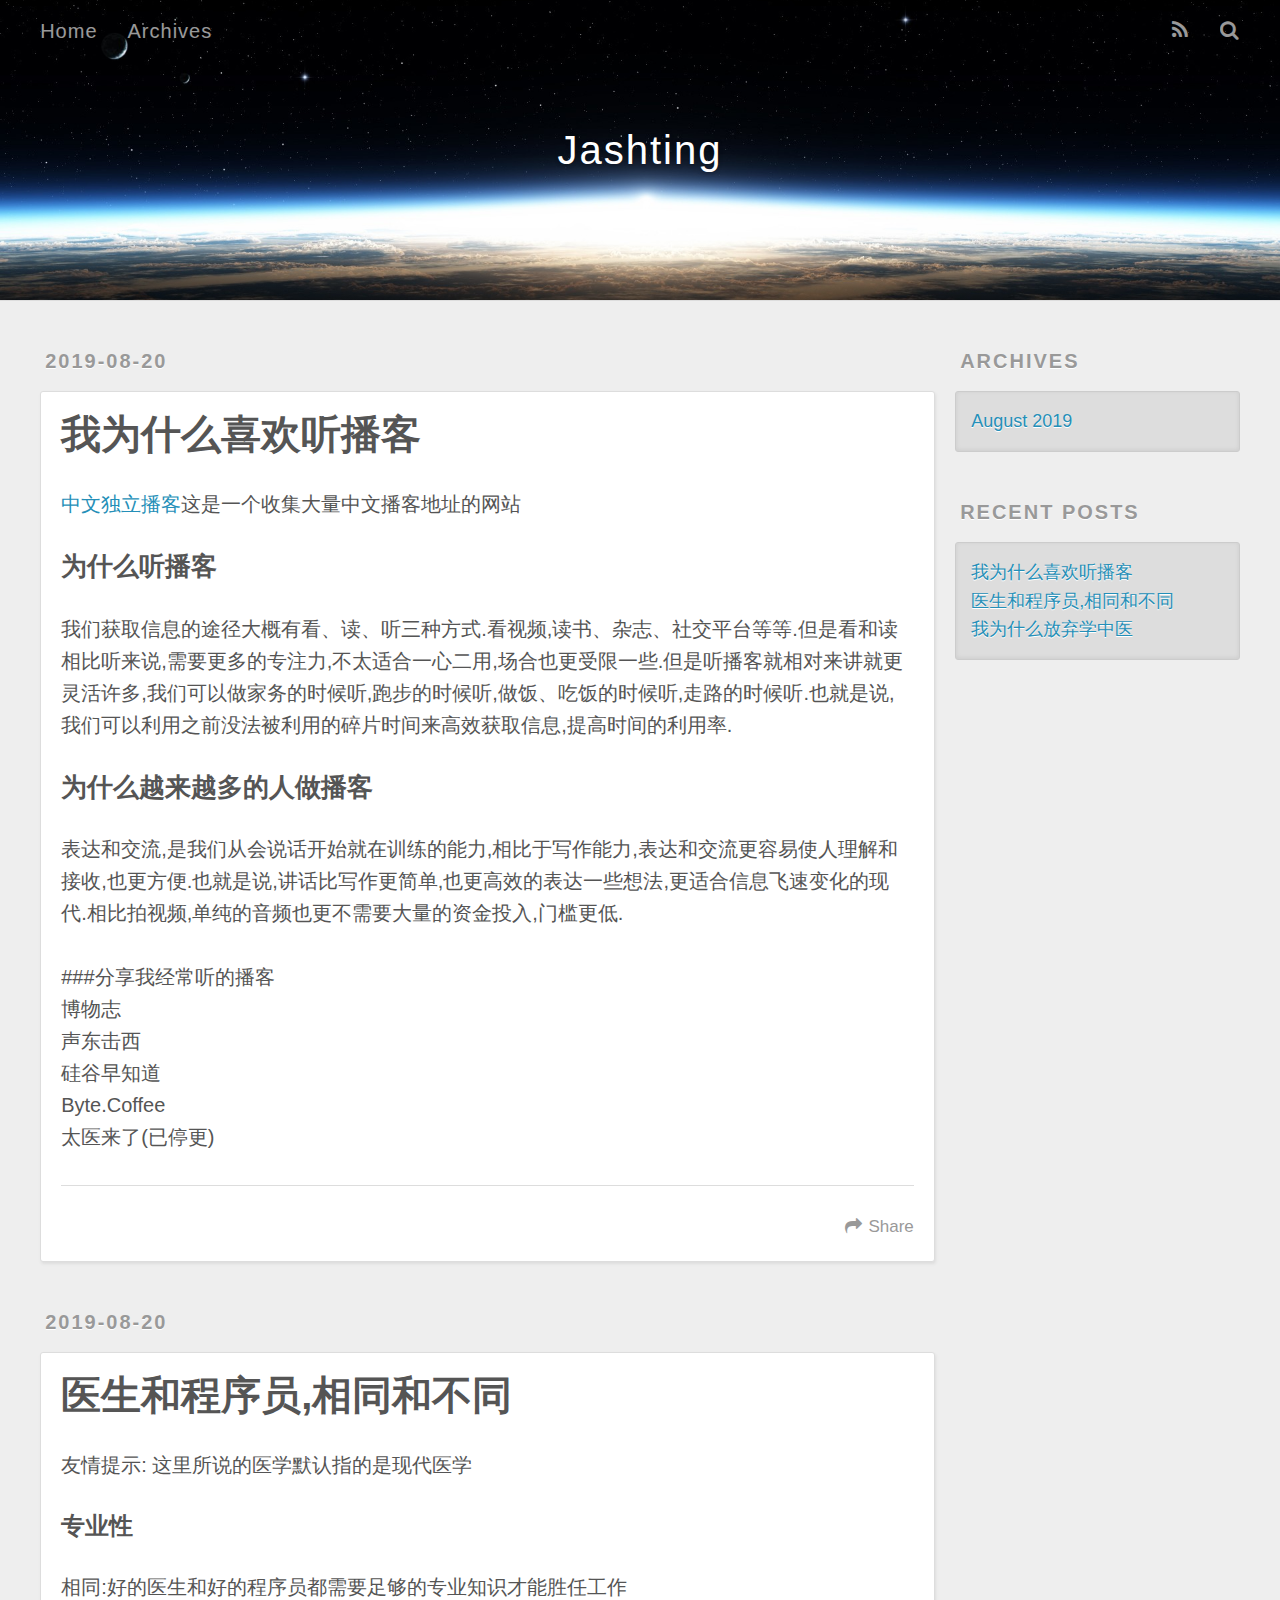
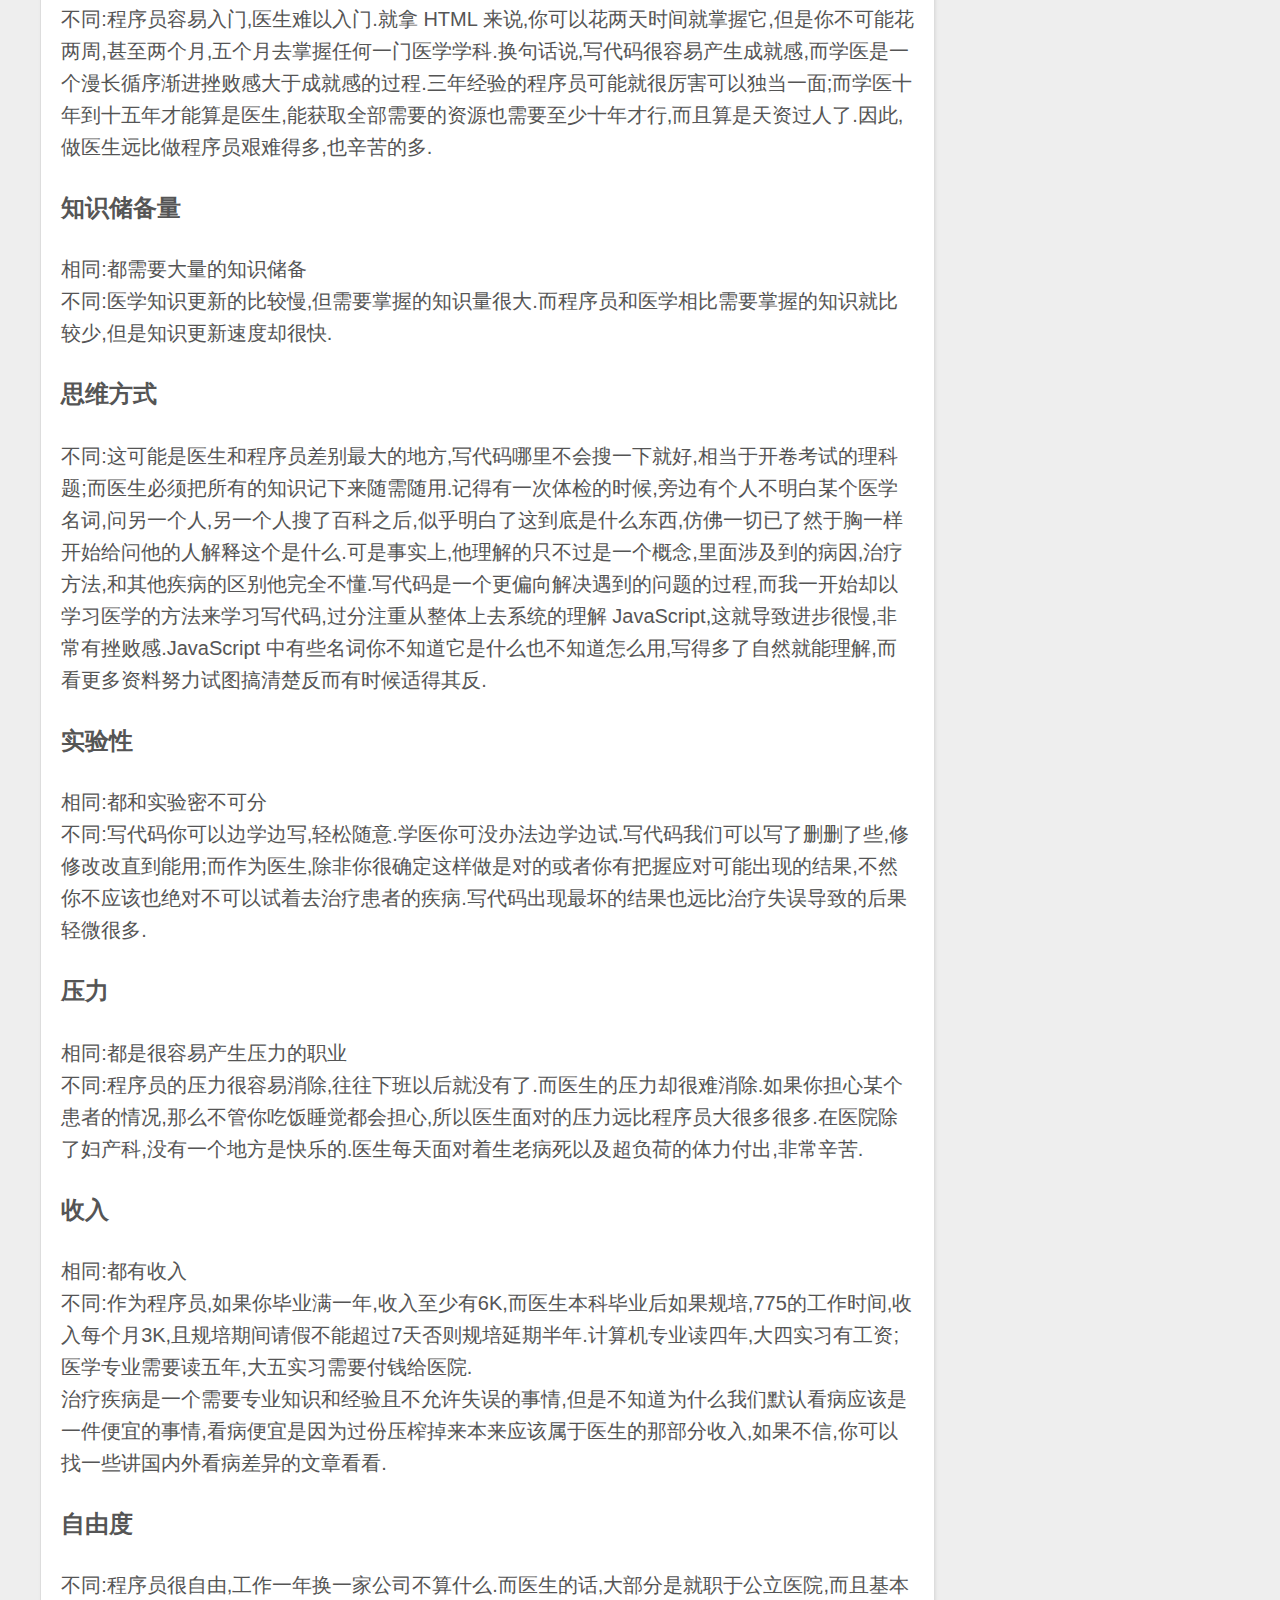
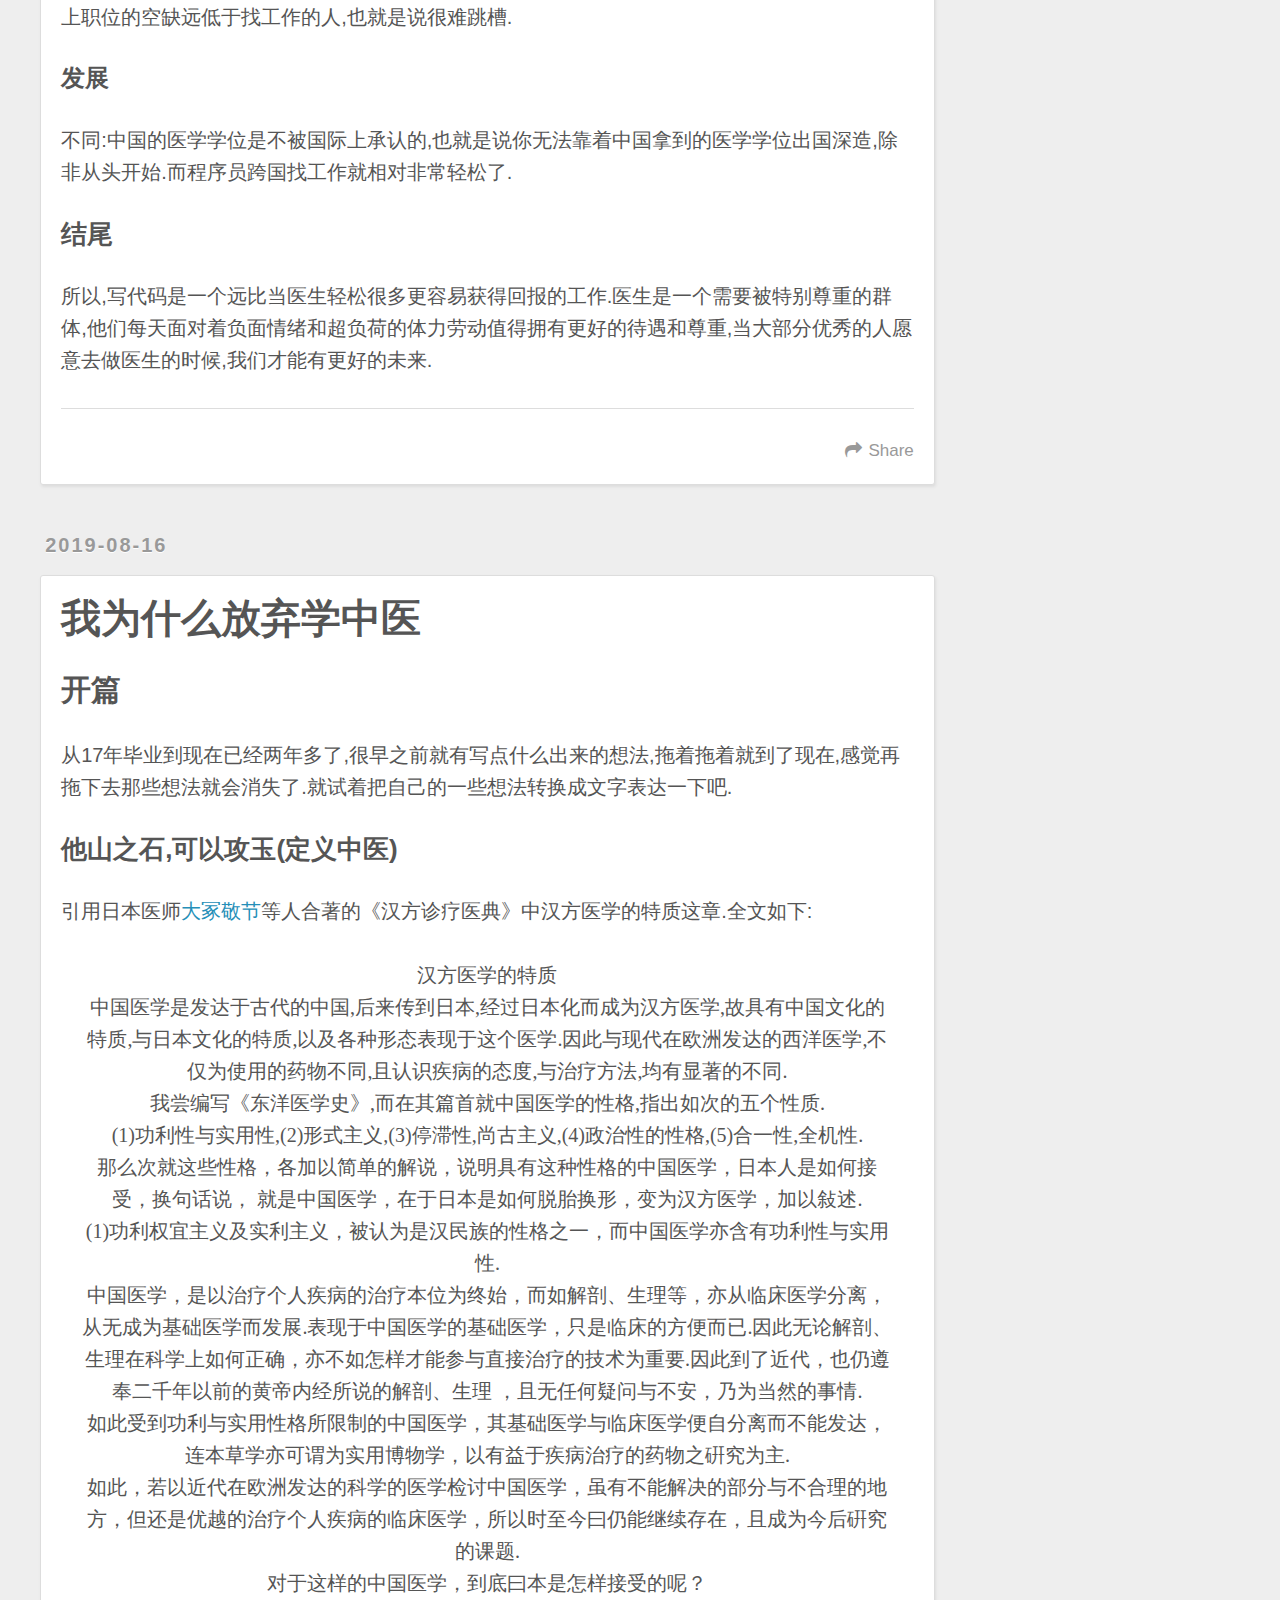
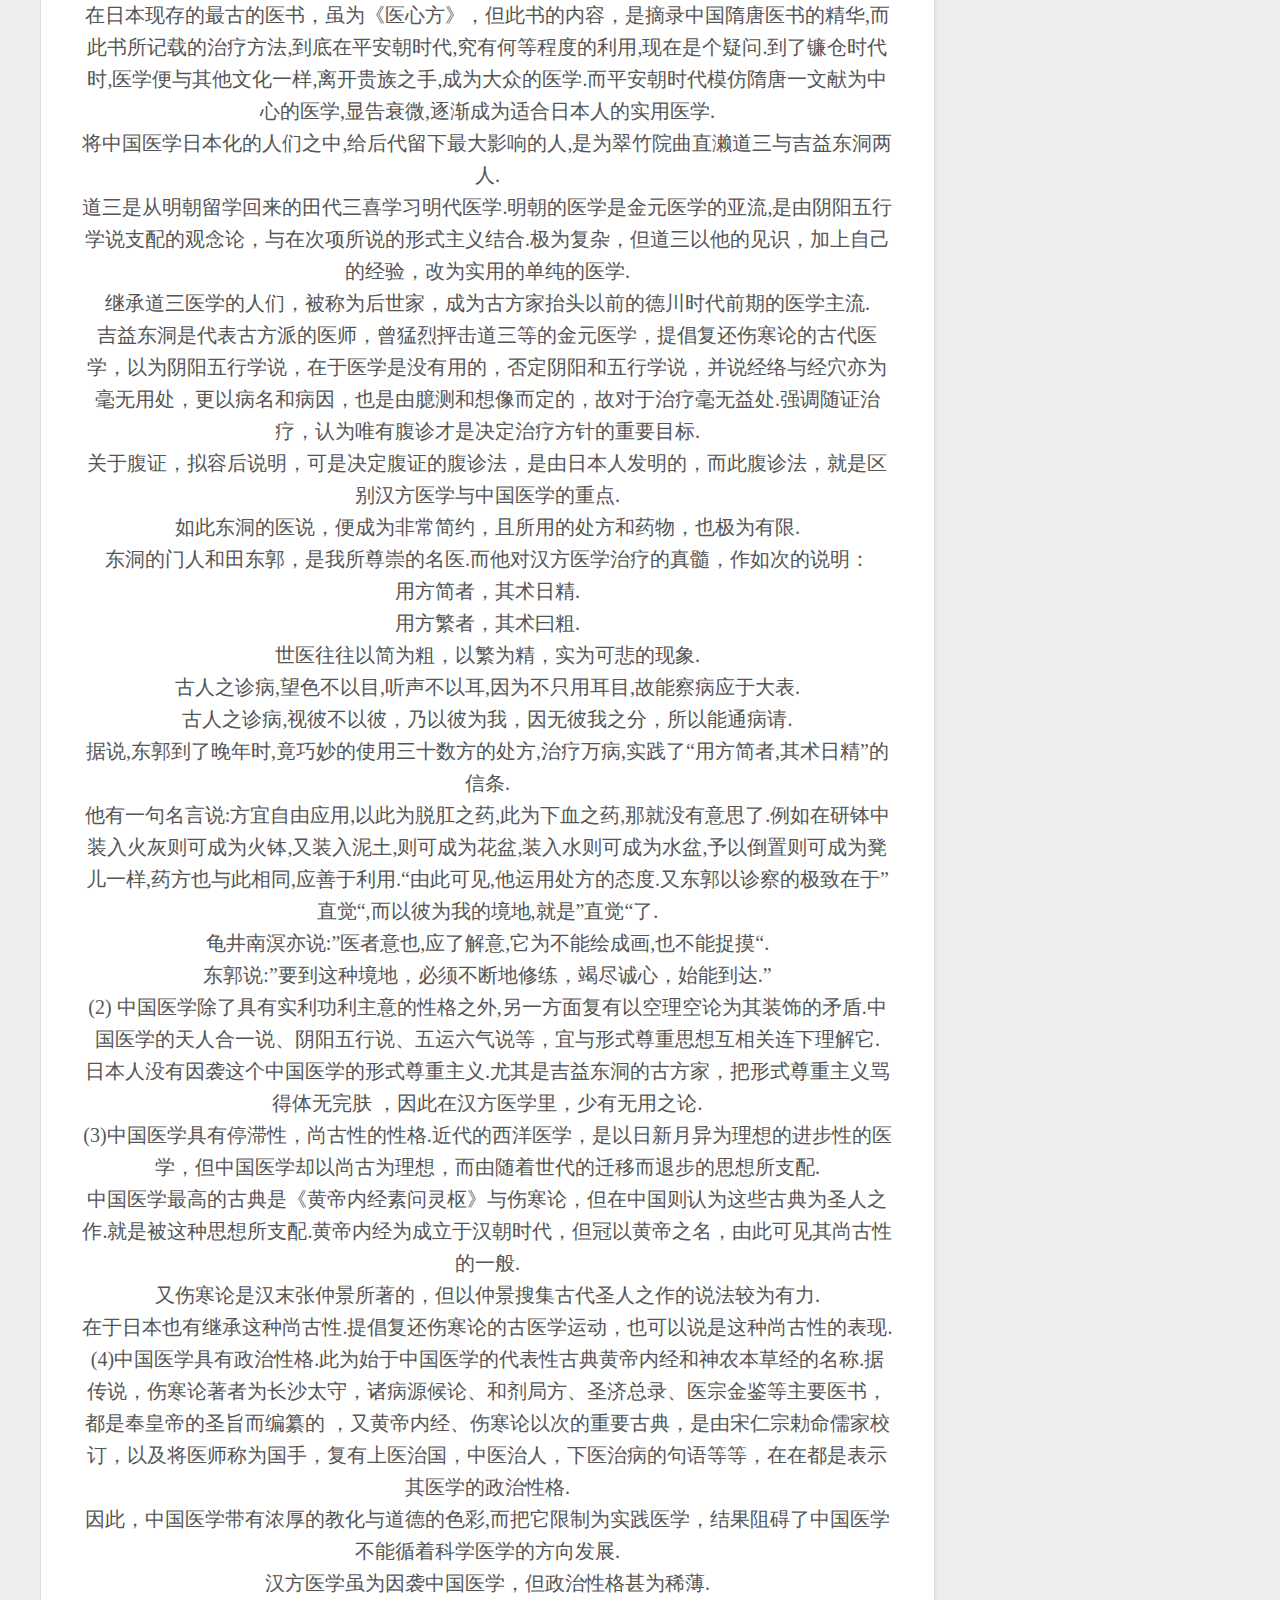
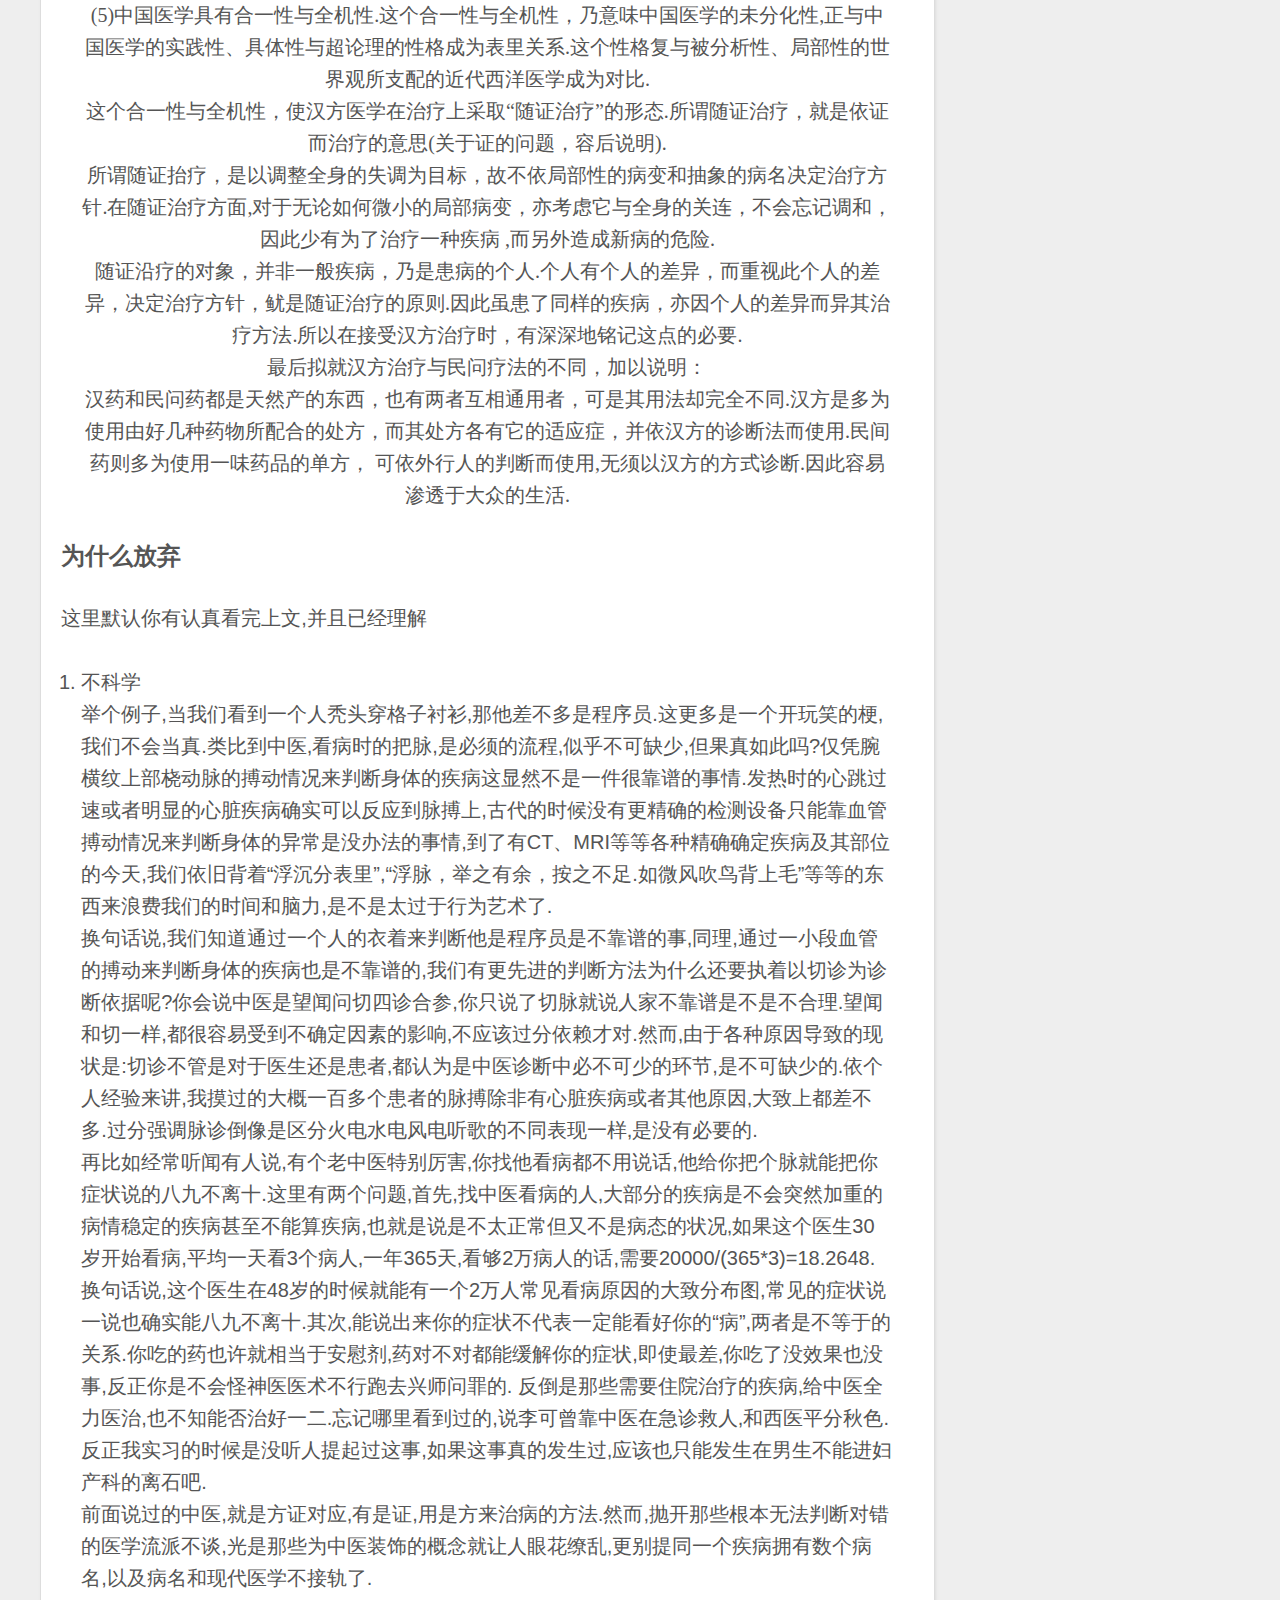
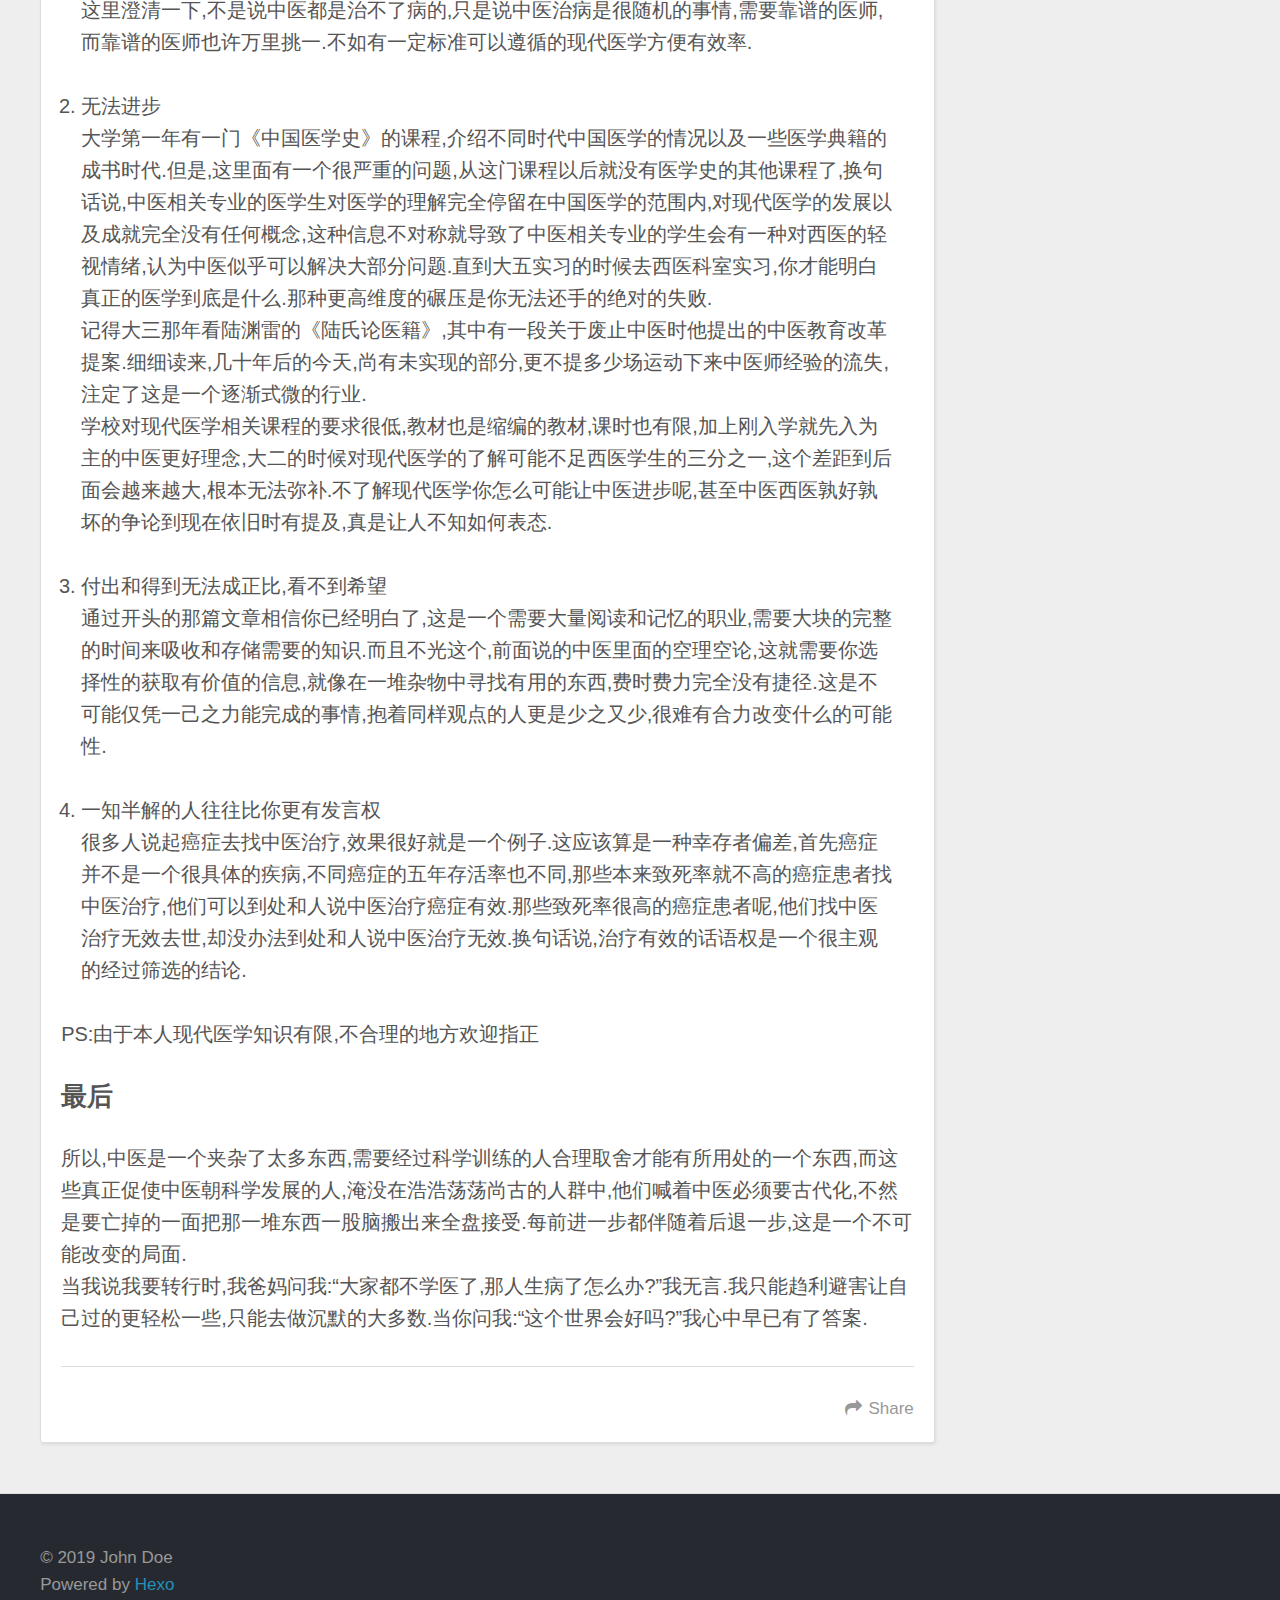
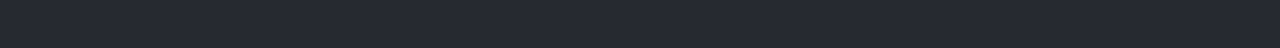
==== commit df55030a: "Site updated: 2019-08-20 17:00:16" ====
--- a/index.html
+++ b/index.html
@@ -63,6 +63,46 @@
       <div class="outer">
         <section id="main">
   
+    <article id="post-third" class="article article-type-post" itemscope itemprop="blogPost">
+  <div class="article-meta">
+    <a href="/2019/08/20/third/" class="article-date">
+  <time datetime="2019-08-20T08:29:05.000Z" itemprop="datePublished">2019-08-20</time>
+</a>
+    
+  </div>
+  <div class="article-inner">
+    
+    
+      <header class="article-header">
+        
+  
+    <h1 itemprop="name">
+      <a class="article-title" href="/2019/08/20/third/">我为什么喜欢听播客</a>
+    </h1>
+  
+
+      </header>
+    
+    <div class="article-entry" itemprop="articleBody">
+      
+        <p><a href="https://typlog.com/podlist/" target="_blank" rel="noopener">中文独立播客</a>这是一个收集大量中文播客地址的网站</p>
+<h3 id="为什么听播客"><a href="#为什么听播客" class="headerlink" title="为什么听播客"></a>为什么听播客</h3><p>我们获取信息的途径大概有看、读、听三种方式.看视频,读书、杂志、社交平台等等.但是看和读相比听来说,需要更多的专注力,不太适合一心二用,场合也更受限一些.但是听播客就相对来讲就更灵活许多,我们可以做家务的时候听,跑步的时候听,做饭、吃饭的时候听,走路的时候听.也就是说,我们可以利用之前没法被利用的碎片时间来高效获取信息,提高时间的利用率.</p>
+<h3 id="为什么越来越多的人做播客"><a href="#为什么越来越多的人做播客" class="headerlink" title="为什么越来越多的人做播客"></a>为什么越来越多的人做播客</h3><p>表达和交流,是我们从会说话开始就在训练的能力,相比于写作能力,表达和交流更容易使人理解和接收,也更方便.也就是说,讲话比写作更简单,也更高效的表达一些想法,更适合信息飞速变化的现代.相比拍视频,单纯的音频也更不需要大量的资金投入,门槛更低.</p>
+<p>###分享我经常听的播客<br>博物志<br>声东击西<br>硅谷早知道<br>Byte.Coffee<br>太医来了(已停更)</p>
+
+      
+    </div>
+    <footer class="article-footer">
+      <a data-url="http://yoursite.com/2019/08/20/third/" data-id="cjzjlkud40000pixicouxi2zn" class="article-share-link">Share</a>
+      
+      
+    </footer>
+  </div>
+  
+</article>
+
+
+  
     <article id="post-second" class="article article-type-post" itemscope itemprop="blogPost">
   <div class="article-meta">
     <a href="/2019/08/20/second/" class="article-date">
@@ -99,7 +139,7 @@
       
     </div>
     <footer class="article-footer">
-      <a data-url="http://yoursite.com/2019/08/20/second/" data-id="cjzimmqn600004vxiupl2j7jp" class="article-share-link">Share</a>
+      <a data-url="http://yoursite.com/2019/08/20/second/" data-id="cjzjlkud90001piximxa2q58y" class="article-share-link">Share</a>
       
       
     </footer>
@@ -153,7 +193,7 @@
       
     </div>
     <footer class="article-footer">
-      <a data-url="http://yoursite.com/2019/08/16/first/" data-id="cjzimmqnf00014vxibglwamh6" class="article-share-link">Share</a>
+      <a data-url="http://yoursite.com/2019/08/16/first/" data-id="cjzjlkudg0002pixil16egecn" class="article-share-link">Share</a>
       
       
     </footer>
@@ -194,6 +234,10 @@
       <ul>
         
           <li>
+            <a href="/2019/08/20/third/">我为什么喜欢听播客</a>
+          </li>
+        
+          <li>
             <a href="/2019/08/20/second/">医生和程序员,相同和不同</a>
           </li>
         
--- a/css/style.css
+++ b/css/style.css
@@ -124,7 +124,7 @@
 }
 body {
   background: #eee;
-  font: 14px -apple-system, BlinkMacSystemFont, "Segoe UI", "Roboto", "Oxygen", "Ubuntu", "Cantarell", "Fira Sans", "Droid Sans", "Helvetica Neue", sans-serif;
+  font: 20px -apple-system, BlinkMacSystemFont, "Segoe UI", "Roboto", "Oxygen", "Ubuntu", "Cantarell", "Fira Sans", "Droid Sans", "Helvetica Neue", sans-serif;
   -webkit-text-size-adjust: 100%;
 }
 .outer {
@@ -407,9 +407,9 @@
 .nav-icon {
   font-family: FontAwesome;
   text-align: center;
-  font-size: 14px;
-  width: 14px;
-  height: 14px;
+  font-size: 20px;
+  width: 20px;
+  height: 20px;
   padding: 20px 15px;
   position: relative;
   cursor: pointer;
@@ -624,12 +624,12 @@
 }
 .article-entry blockquote {
   font-family: Georgia, "Times New Roman", serif;
-  font-size: 1.4em;
+  font-size: 1em;
   margin: 1.6em 20px;
   text-align: center;
 }
 .article-entry blockquote footer {
-  font-size: 14px;
+  font-size: 20px;
   margin: 1.6em 0;
   font-family: -apple-system, BlinkMacSystemFont, "Segoe UI", "Roboto", "Oxygen", "Ubuntu", "Cantarell", "Fira Sans", "Droid Sans", "Helvetica Neue", sans-serif;
 }
@@ -1101,7 +1101,7 @@
   border-width: 1px 0;
   overflow: auto;
   color: #ccc;
-  line-height: 22.400000000000002px;
+  line-height: 32px;
 }
 .article-entry .highlight .gutter pre,
 .article-entry .gist .gist-file .gist-data .line-numbers {
@@ -1157,7 +1157,7 @@
   padding-right: 20px;
 }
 .article-entry .highlight .line {
-  height: 22.400000000000002px;
+  height: 32px;
 }
 .article-entry .highlight .line.marked {
   background: #515151;
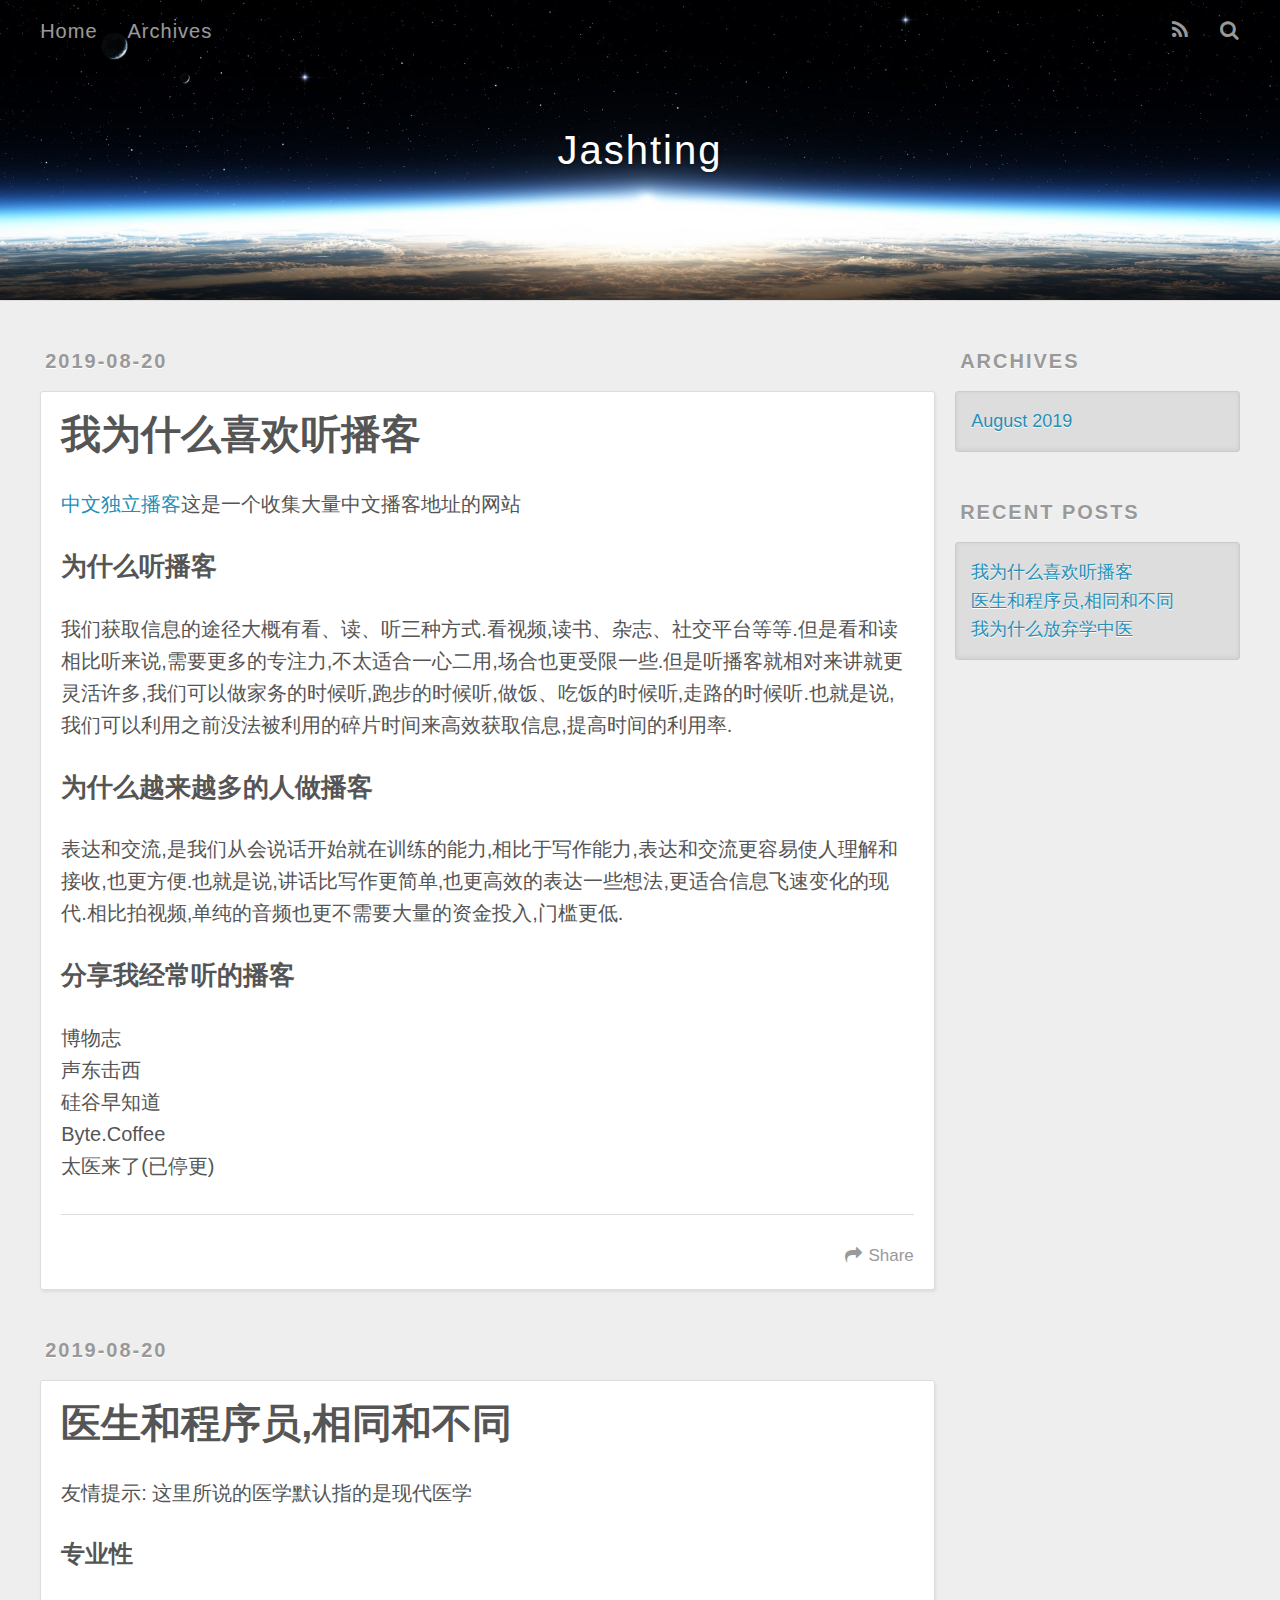
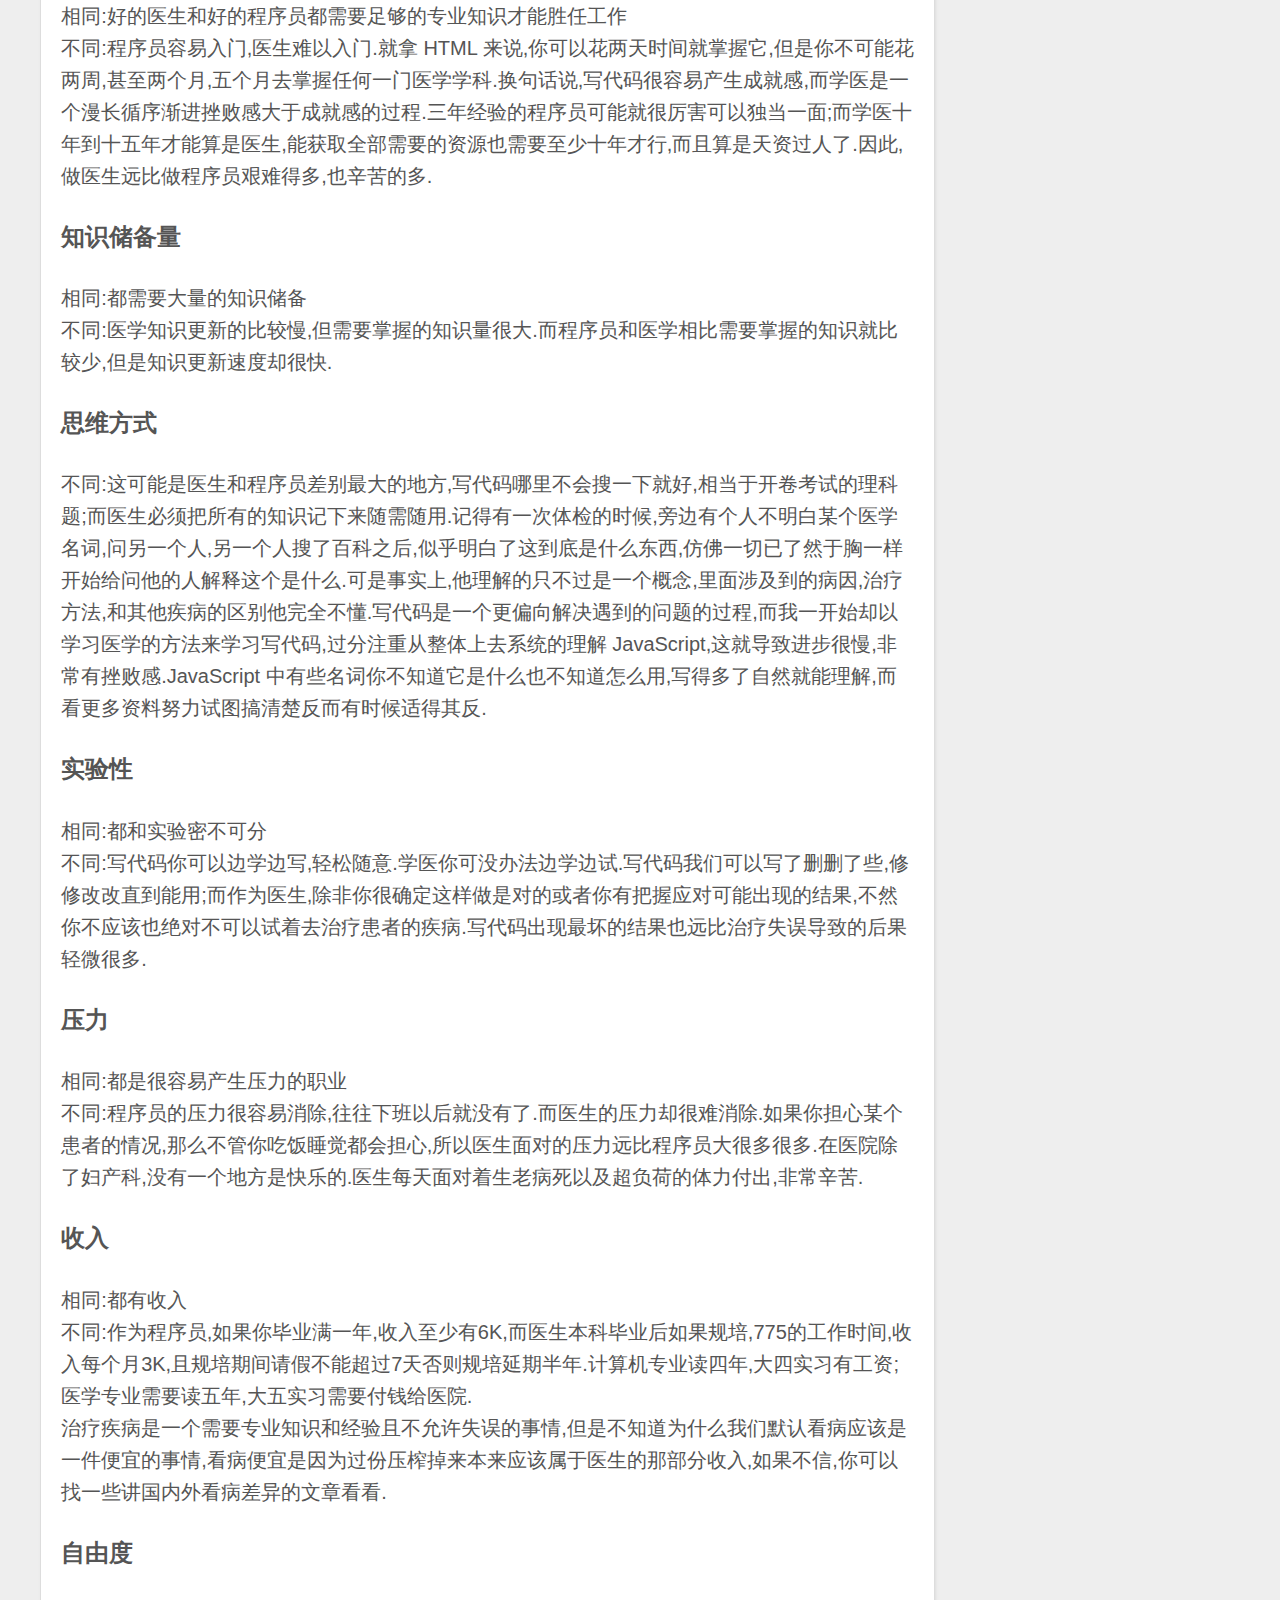
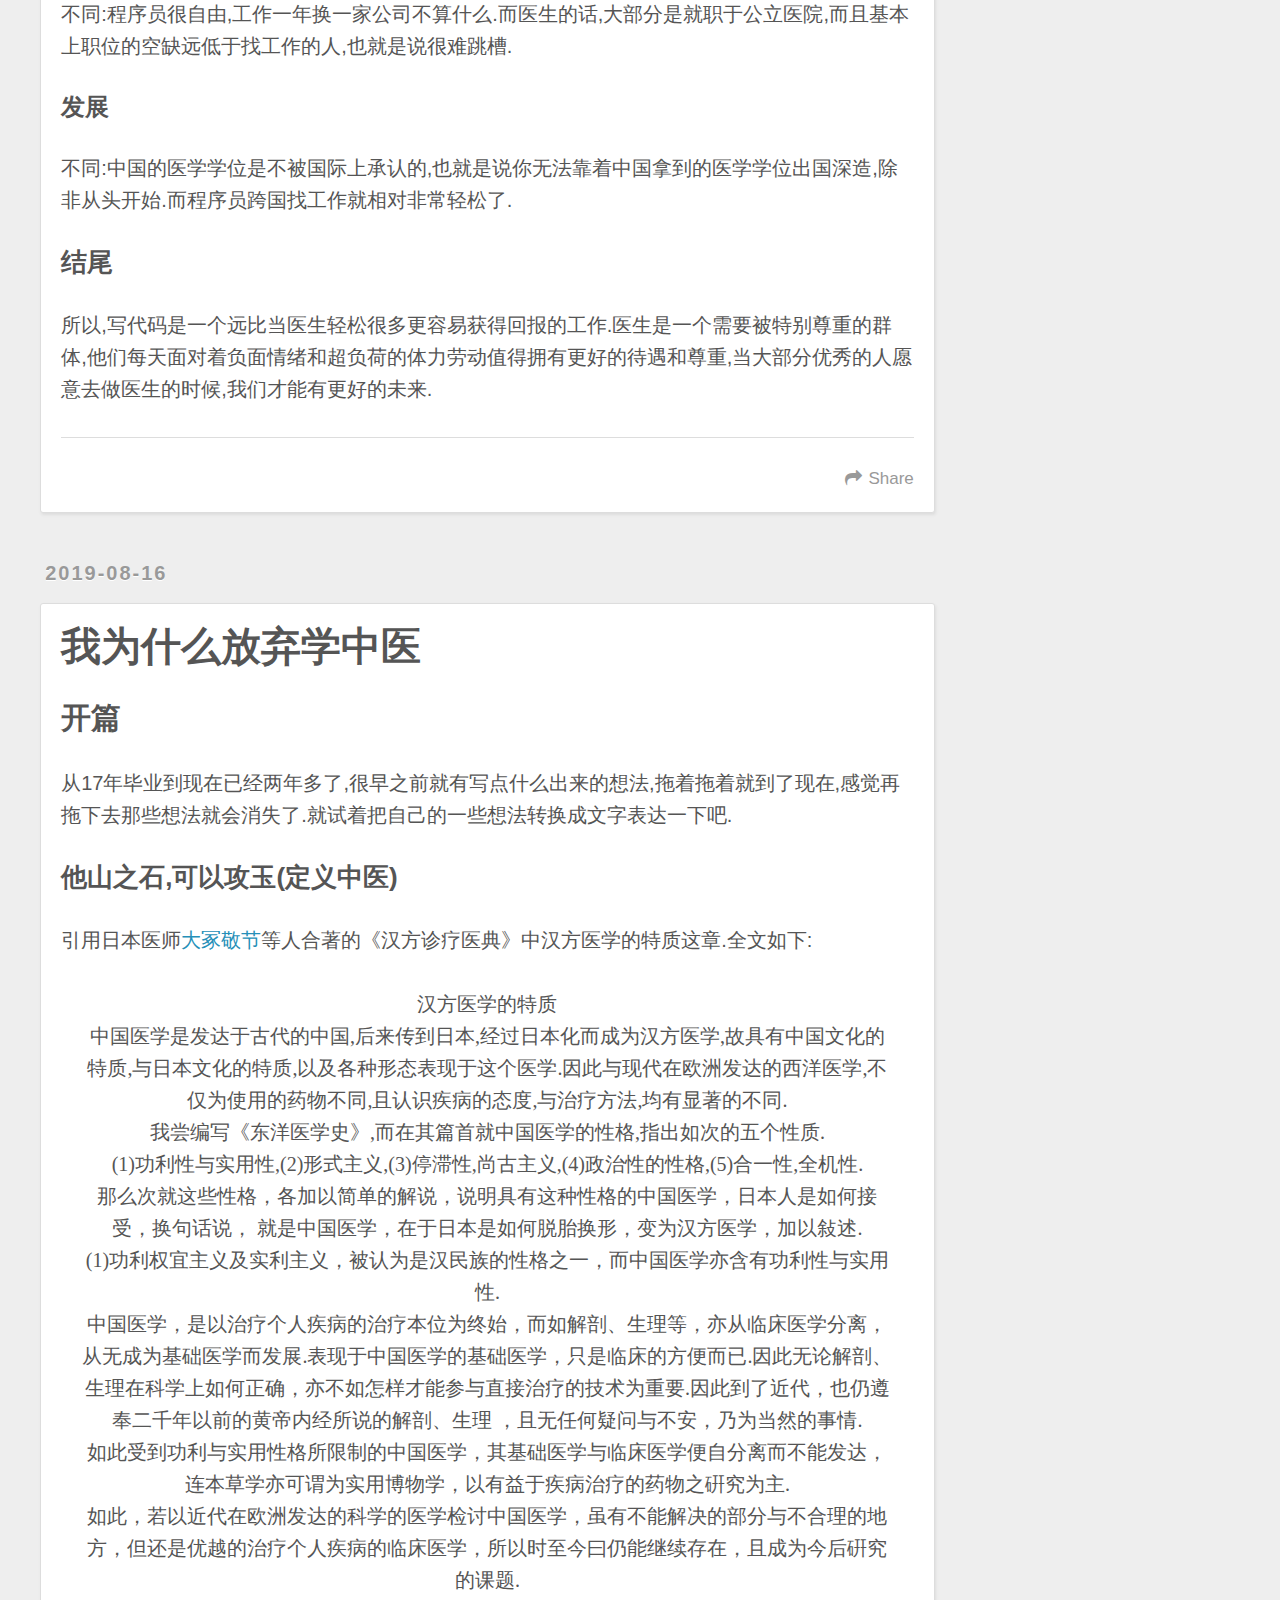
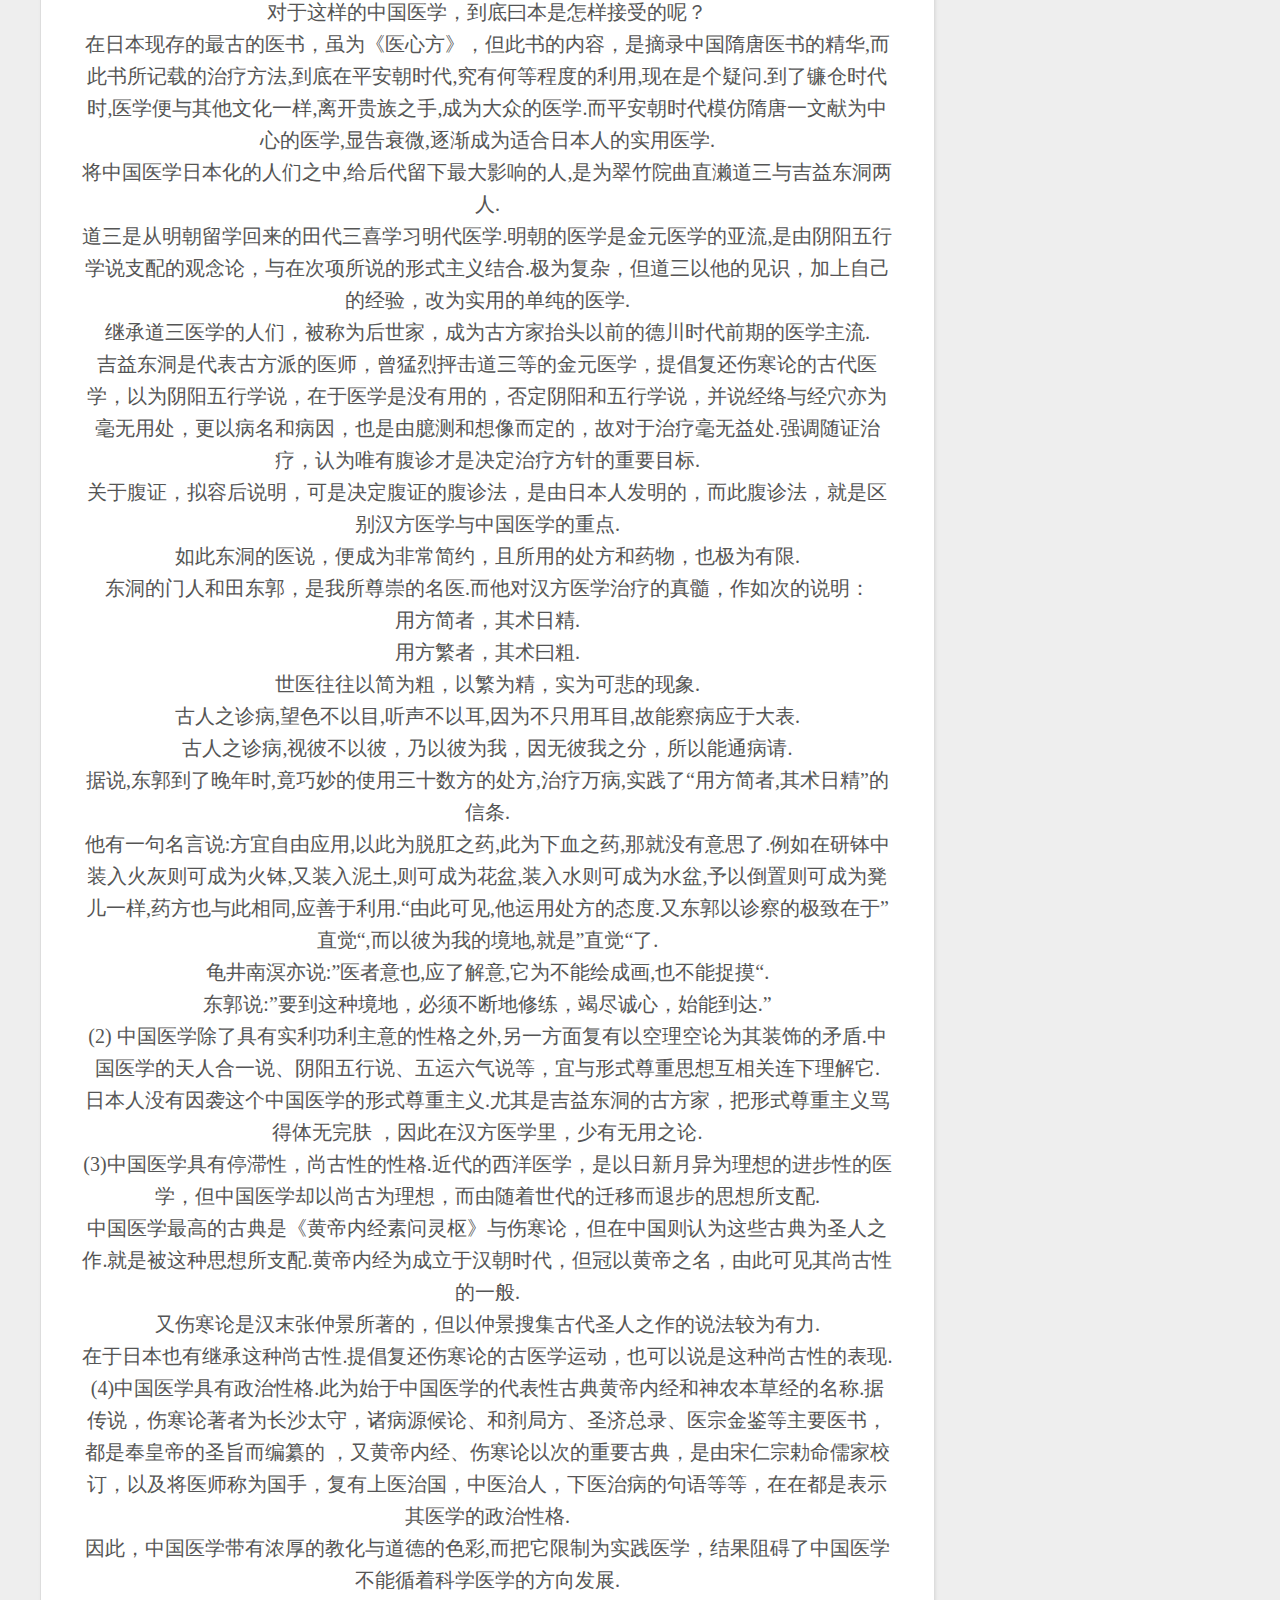
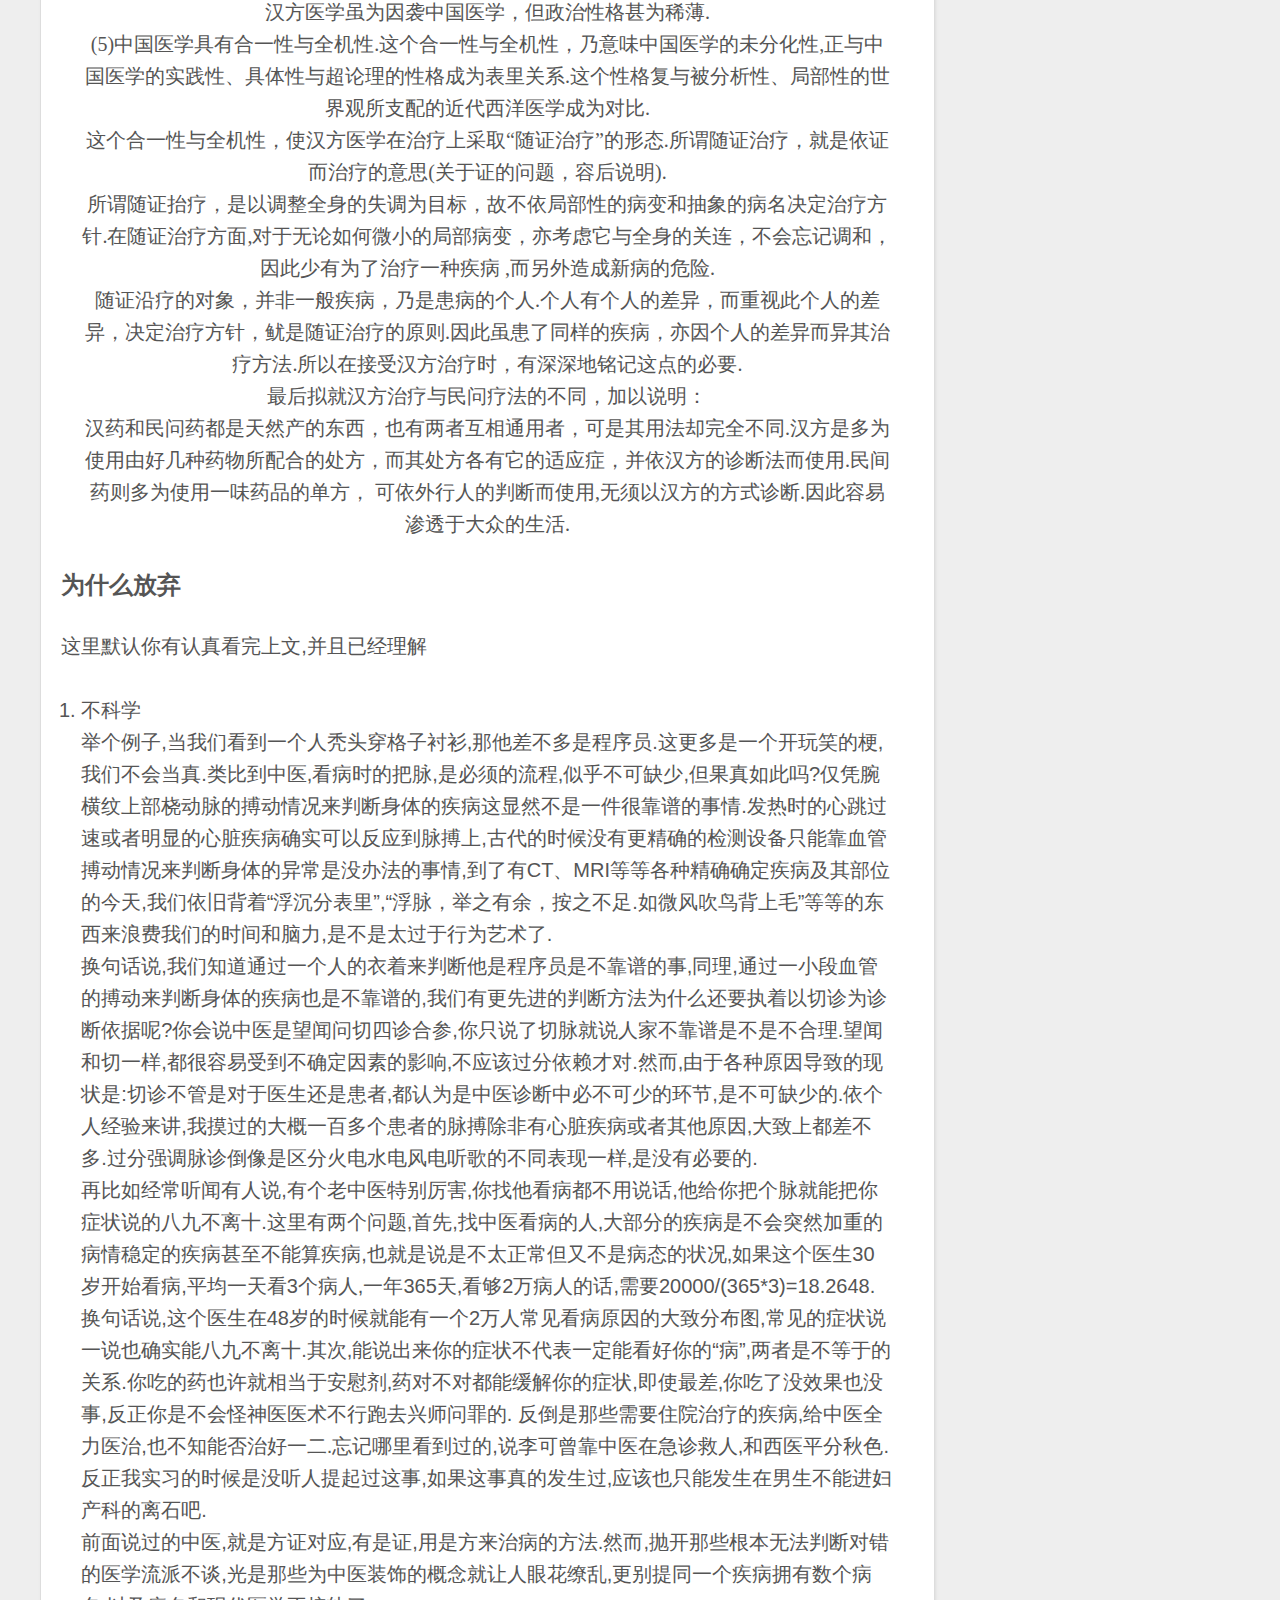
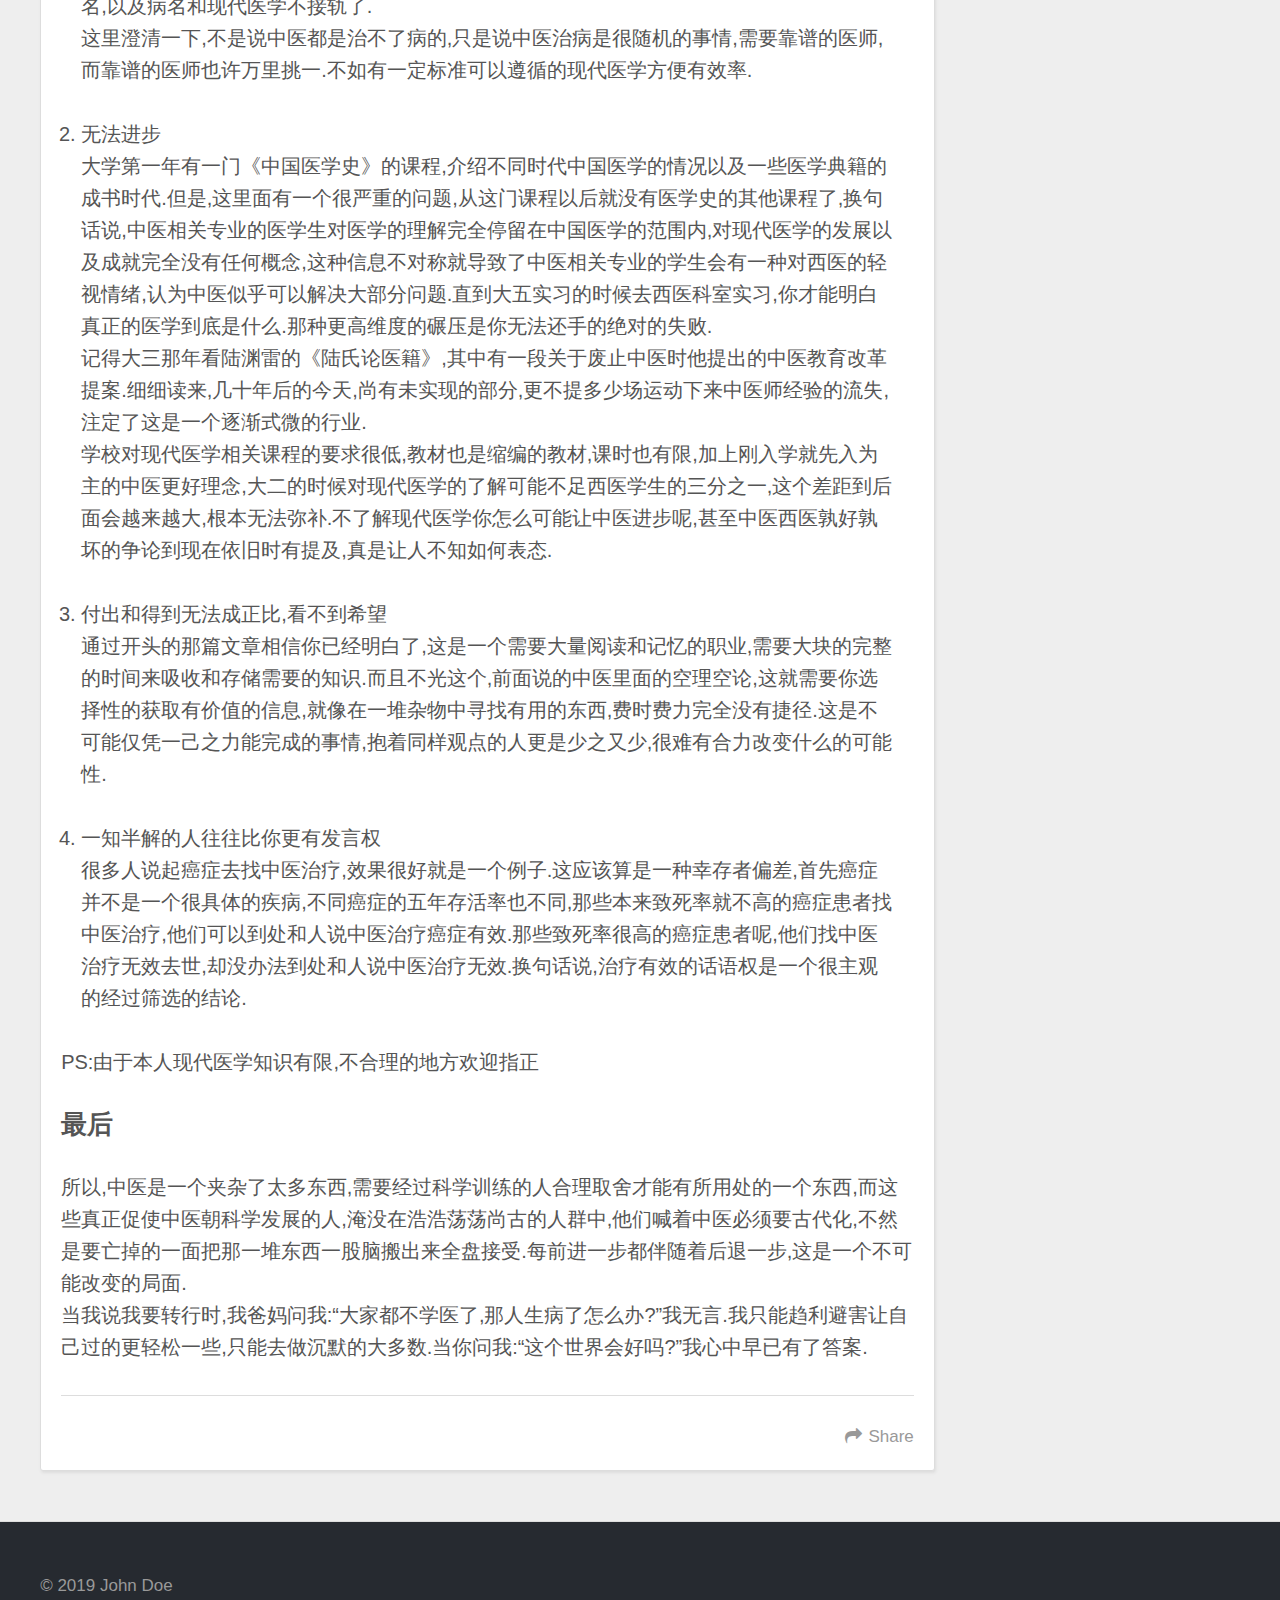
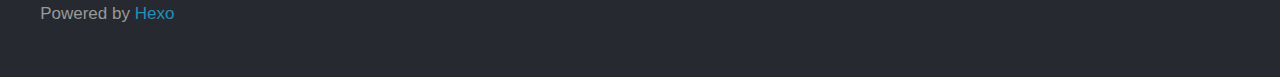
==== commit c26e0052: "Site updated: 2019-08-20 17:01:48" ====
--- a/index.html
+++ b/index.html
@@ -88,12 +88,12 @@
         <p><a href="https://typlog.com/podlist/" target="_blank" rel="noopener">中文独立播客</a>这是一个收集大量中文播客地址的网站</p>
 <h3 id="为什么听播客"><a href="#为什么听播客" class="headerlink" title="为什么听播客"></a>为什么听播客</h3><p>我们获取信息的途径大概有看、读、听三种方式.看视频,读书、杂志、社交平台等等.但是看和读相比听来说,需要更多的专注力,不太适合一心二用,场合也更受限一些.但是听播客就相对来讲就更灵活许多,我们可以做家务的时候听,跑步的时候听,做饭、吃饭的时候听,走路的时候听.也就是说,我们可以利用之前没法被利用的碎片时间来高效获取信息,提高时间的利用率.</p>
 <h3 id="为什么越来越多的人做播客"><a href="#为什么越来越多的人做播客" class="headerlink" title="为什么越来越多的人做播客"></a>为什么越来越多的人做播客</h3><p>表达和交流,是我们从会说话开始就在训练的能力,相比于写作能力,表达和交流更容易使人理解和接收,也更方便.也就是说,讲话比写作更简单,也更高效的表达一些想法,更适合信息飞速变化的现代.相比拍视频,单纯的音频也更不需要大量的资金投入,门槛更低.</p>
-<p>###分享我经常听的播客<br>博物志<br>声东击西<br>硅谷早知道<br>Byte.Coffee<br>太医来了(已停更)</p>
+<h3 id="分享我经常听的播客"><a href="#分享我经常听的播客" class="headerlink" title="分享我经常听的播客"></a>分享我经常听的播客</h3><p>博物志<br>声东击西<br>硅谷早知道<br>Byte.Coffee<br>太医来了(已停更)</p>
 
       
     </div>
     <footer class="article-footer">
-      <a data-url="http://yoursite.com/2019/08/20/third/" data-id="cjzjlkud40000pixicouxi2zn" class="article-share-link">Share</a>
+      <a data-url="http://yoursite.com/2019/08/20/third/" data-id="cjzjlm27s0001qsxisdzec0ud" class="article-share-link">Share</a>
       
       
     </footer>
@@ -139,7 +139,7 @@
       
     </div>
     <footer class="article-footer">
-      <a data-url="http://yoursite.com/2019/08/20/second/" data-id="cjzjlkud90001piximxa2q58y" class="article-share-link">Share</a>
+      <a data-url="http://yoursite.com/2019/08/20/second/" data-id="cjzjlm27o0000qsxih95t3blo" class="article-share-link">Share</a>
       
       
     </footer>
@@ -193,7 +193,7 @@
       
     </div>
     <footer class="article-footer">
-      <a data-url="http://yoursite.com/2019/08/16/first/" data-id="cjzjlkudg0002pixil16egecn" class="article-share-link">Share</a>
+      <a data-url="http://yoursite.com/2019/08/16/first/" data-id="cjzjlm27z0002qsxi0gfiwual" class="article-share-link">Share</a>
       
       
     </footer>
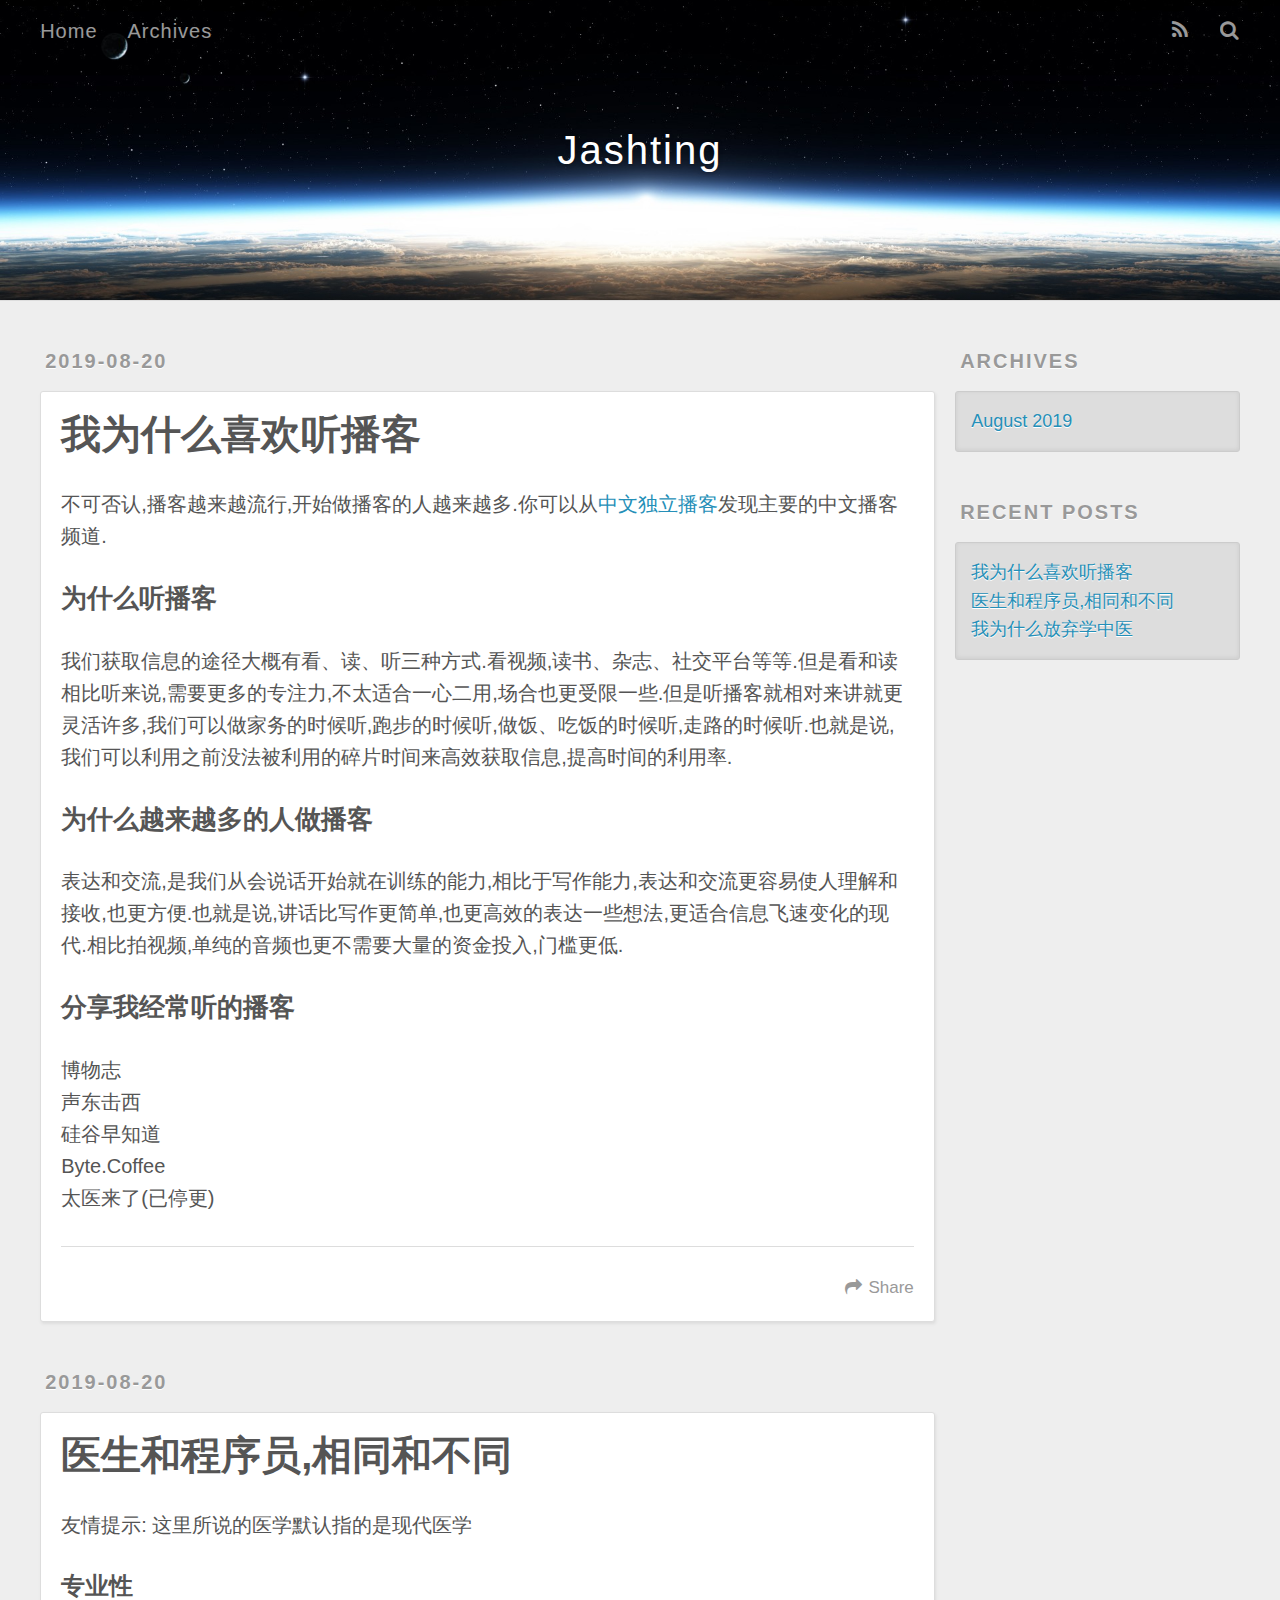
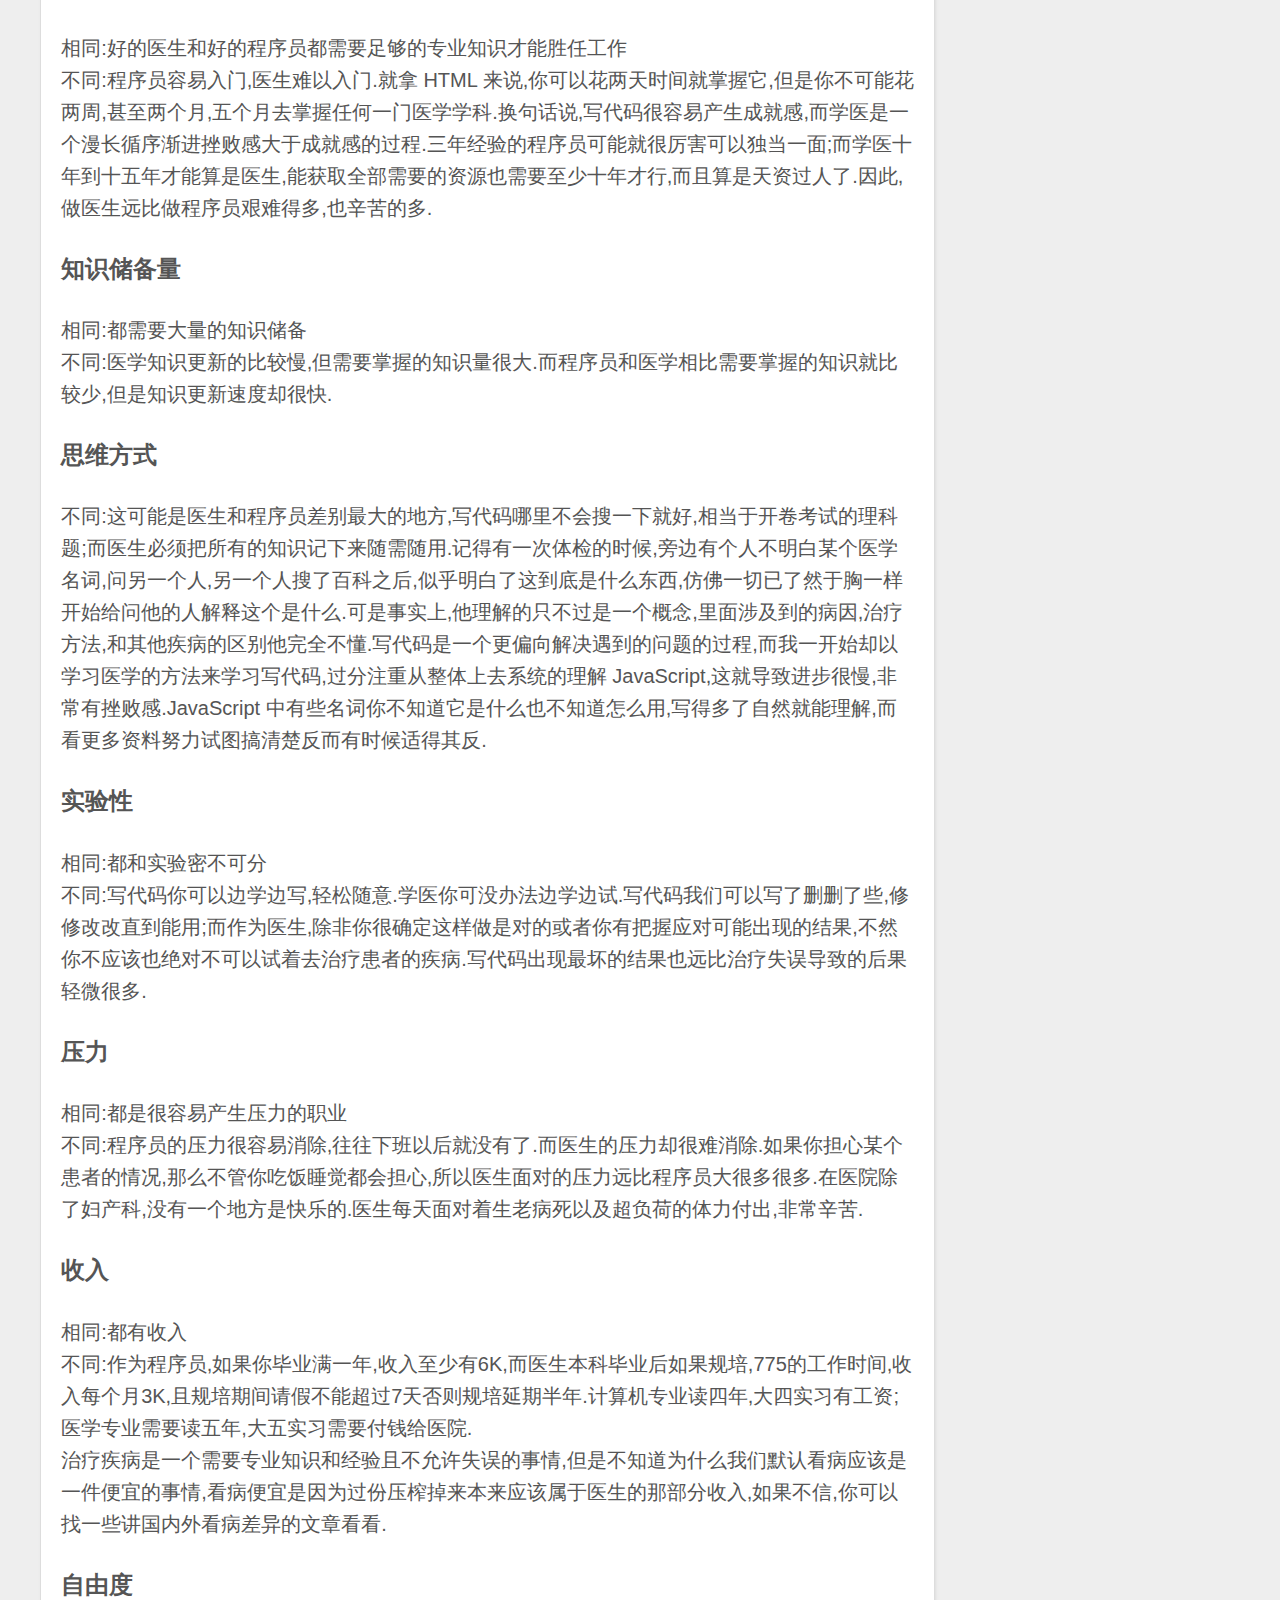
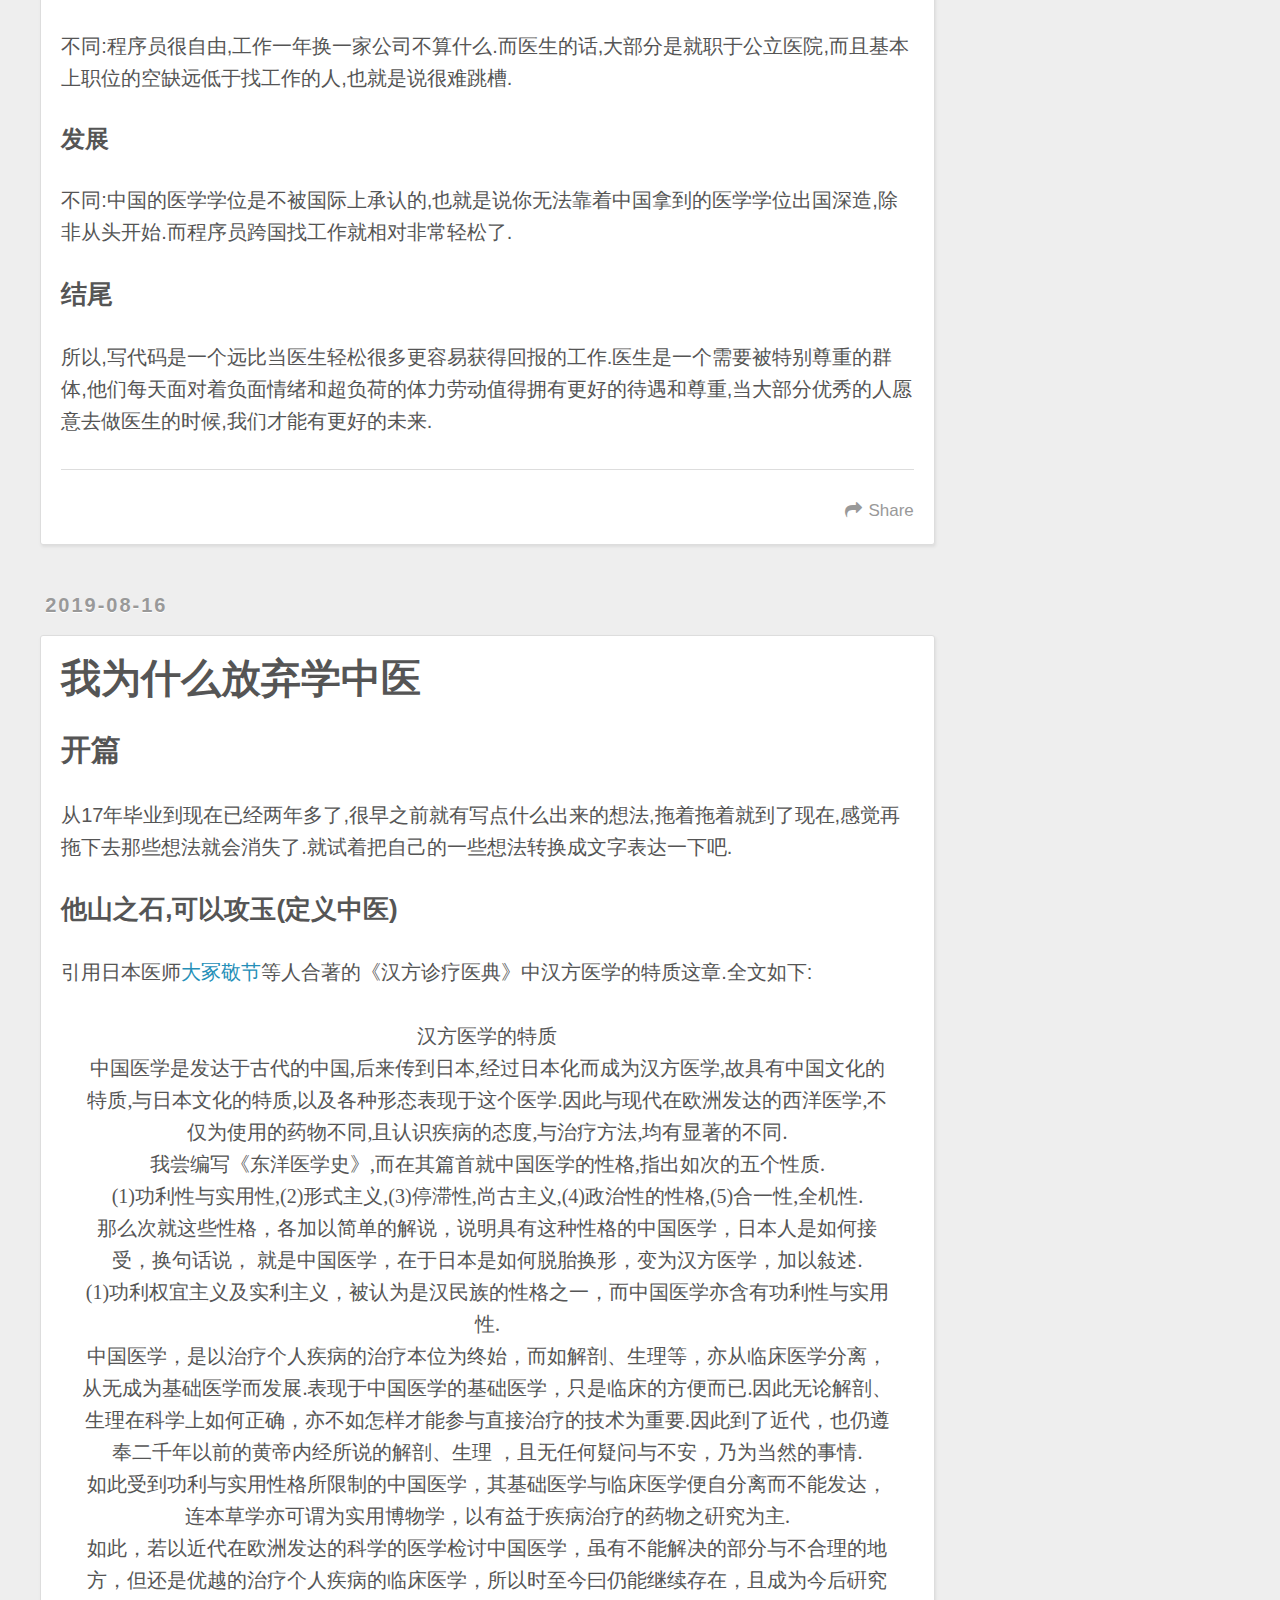
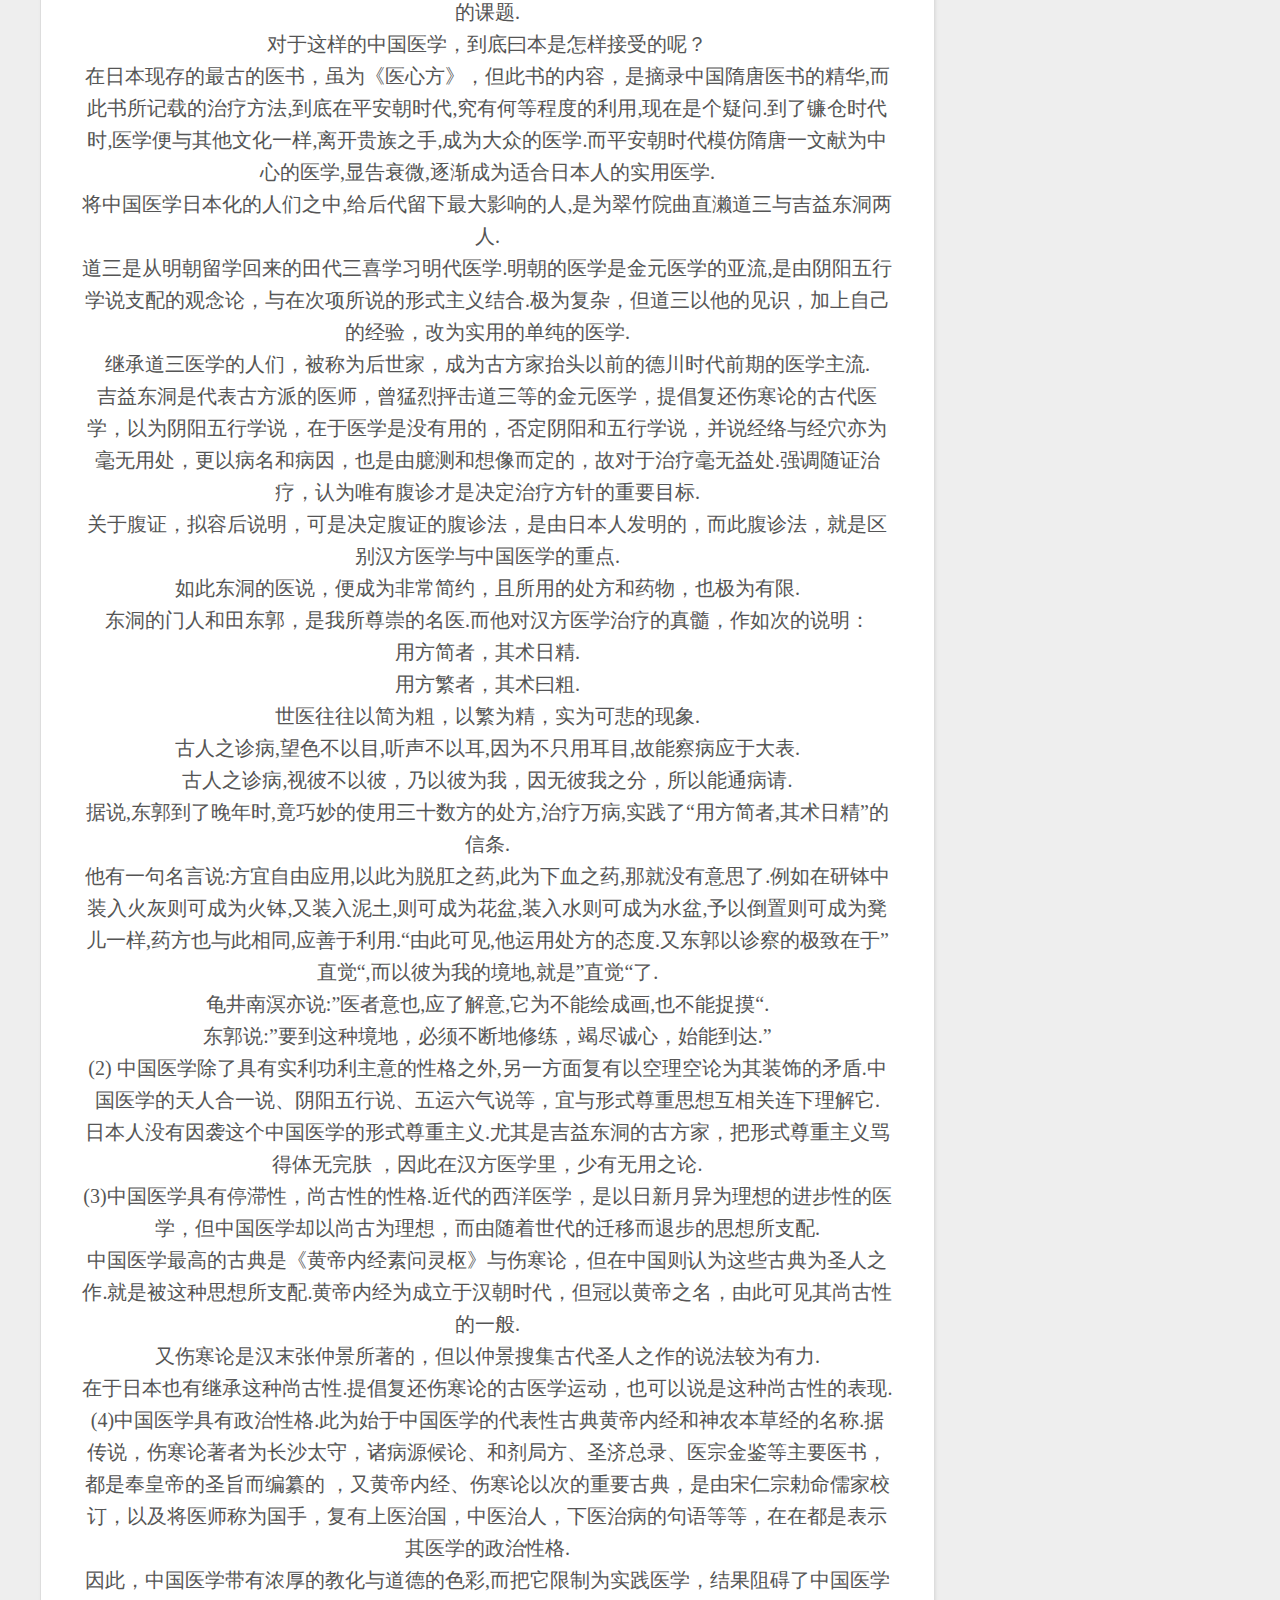
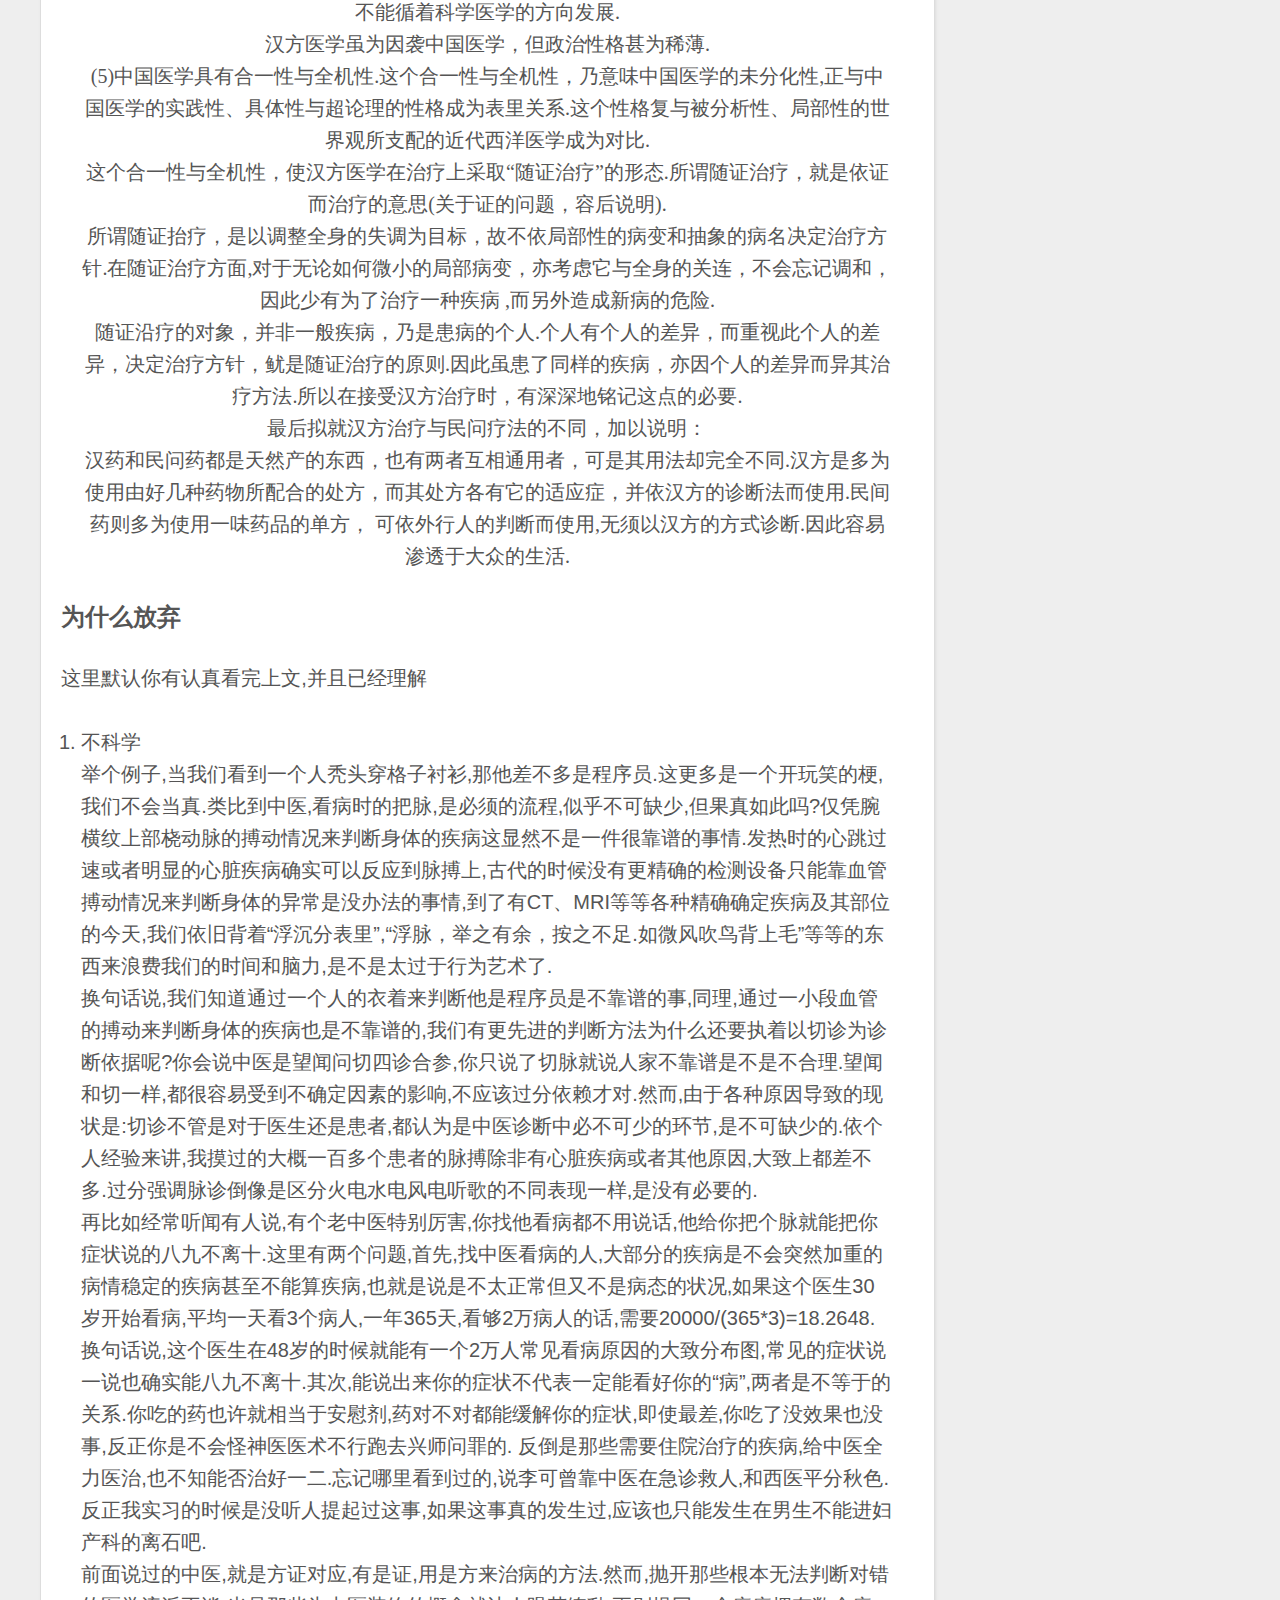
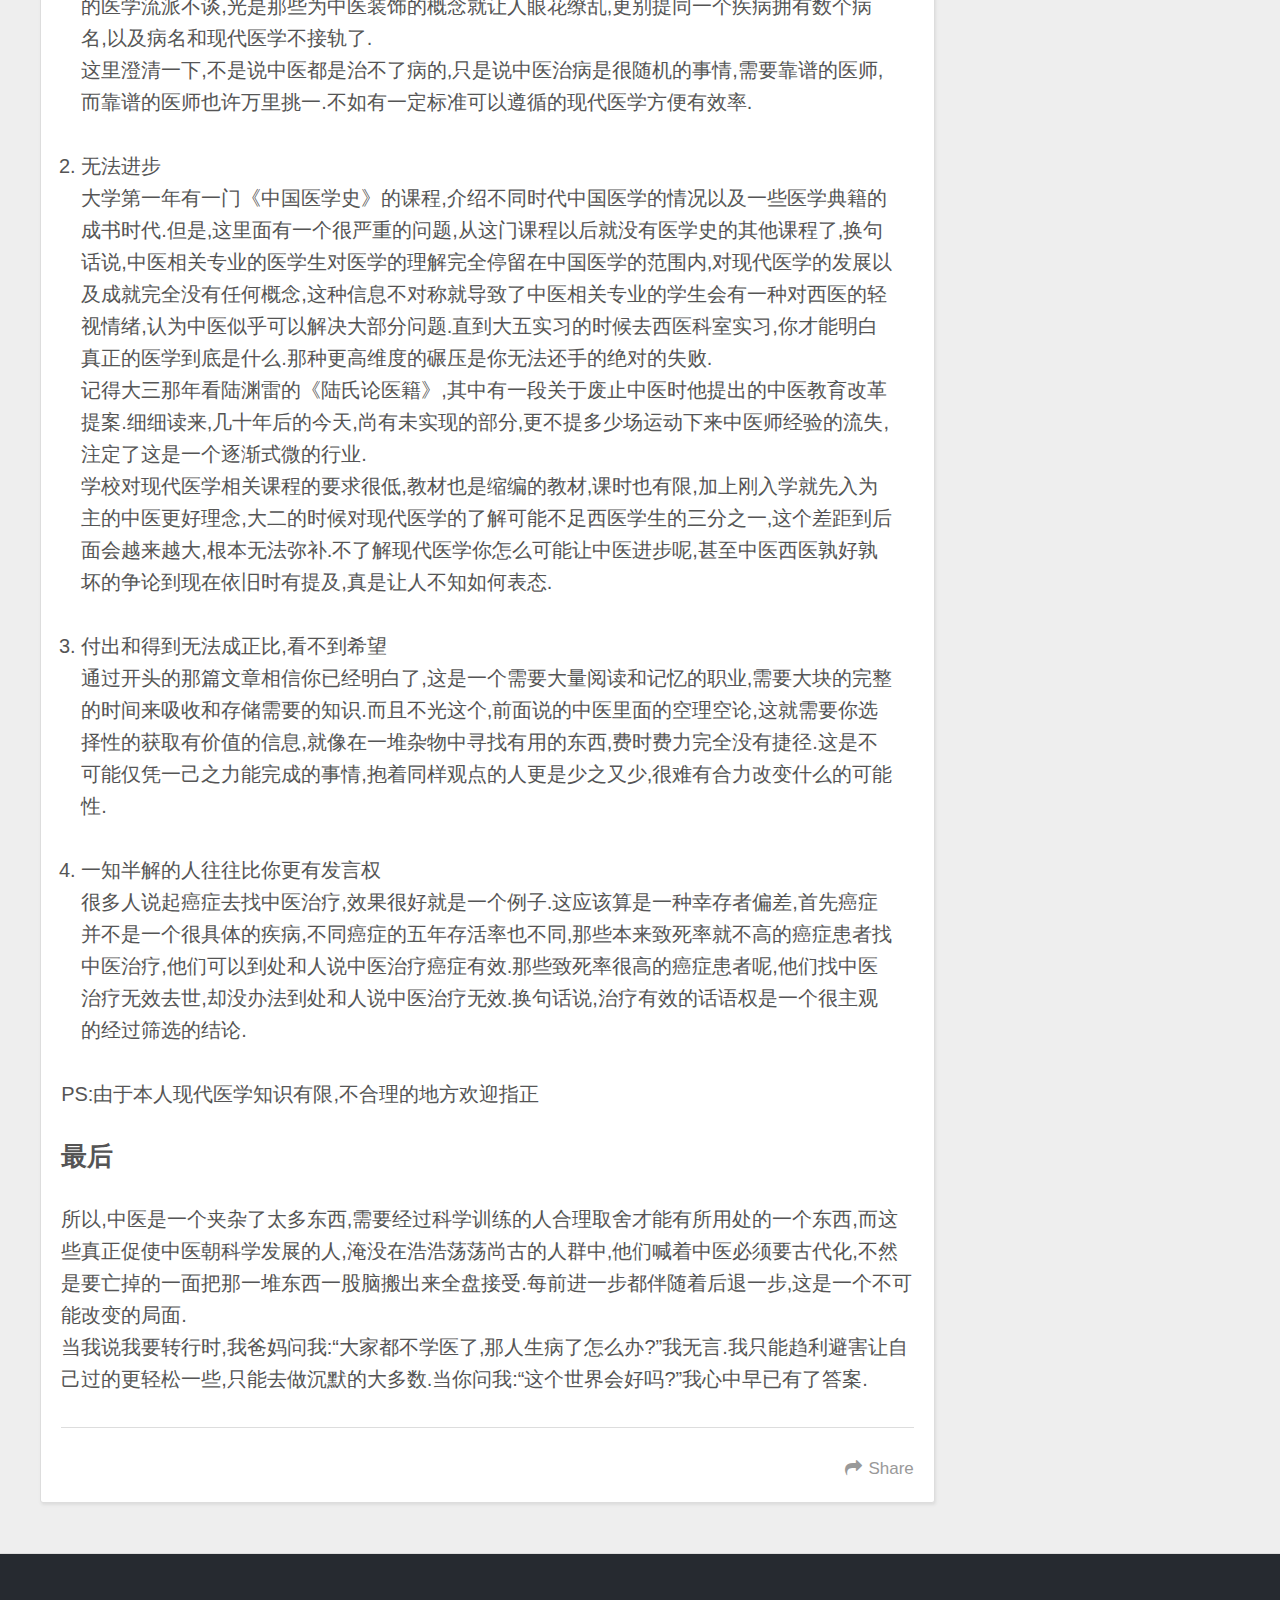
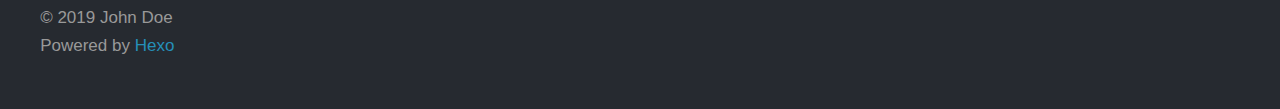
==== commit 95fa29a6: "Site updated: 2019-08-21 15:27:41" ====
--- a/index.html
+++ b/index.html
@@ -85,7 +85,7 @@
     
     <div class="article-entry" itemprop="articleBody">
       
-        <p><a href="https://typlog.com/podlist/" target="_blank" rel="noopener">中文独立播客</a>这是一个收集大量中文播客地址的网站</p>
+        <p>不可否认,播客越来越流行,开始做播客的人越来越多.你可以从<a href="https://typlog.com/podlist/" target="_blank" rel="noopener">中文独立播客</a>发现主要的中文播客频道.</p>
 <h3 id="为什么听播客"><a href="#为什么听播客" class="headerlink" title="为什么听播客"></a>为什么听播客</h3><p>我们获取信息的途径大概有看、读、听三种方式.看视频,读书、杂志、社交平台等等.但是看和读相比听来说,需要更多的专注力,不太适合一心二用,场合也更受限一些.但是听播客就相对来讲就更灵活许多,我们可以做家务的时候听,跑步的时候听,做饭、吃饭的时候听,走路的时候听.也就是说,我们可以利用之前没法被利用的碎片时间来高效获取信息,提高时间的利用率.</p>
 <h3 id="为什么越来越多的人做播客"><a href="#为什么越来越多的人做播客" class="headerlink" title="为什么越来越多的人做播客"></a>为什么越来越多的人做播客</h3><p>表达和交流,是我们从会说话开始就在训练的能力,相比于写作能力,表达和交流更容易使人理解和接收,也更方便.也就是说,讲话比写作更简单,也更高效的表达一些想法,更适合信息飞速变化的现代.相比拍视频,单纯的音频也更不需要大量的资金投入,门槛更低.</p>
 <h3 id="分享我经常听的播客"><a href="#分享我经常听的播客" class="headerlink" title="分享我经常听的播客"></a>分享我经常听的播客</h3><p>博物志<br>声东击西<br>硅谷早知道<br>Byte.Coffee<br>太医来了(已停更)</p>
@@ -93,7 +93,7 @@
       
     </div>
     <footer class="article-footer">
-      <a data-url="http://yoursite.com/2019/08/20/third/" data-id="cjzjlm27s0001qsxisdzec0ud" class="article-share-link">Share</a>
+      <a data-url="http://yoursite.com/2019/08/20/third/" data-id="cjzkxpuy10000d2xifp799rhe" class="article-share-link">Share</a>
       
       
     </footer>
@@ -139,7 +139,7 @@
       
     </div>
     <footer class="article-footer">
-      <a data-url="http://yoursite.com/2019/08/20/second/" data-id="cjzjlm27o0000qsxih95t3blo" class="article-share-link">Share</a>
+      <a data-url="http://yoursite.com/2019/08/20/second/" data-id="cjzkxpuyg0001d2xi4eap64wt" class="article-share-link">Share</a>
       
       
     </footer>
@@ -193,7 +193,7 @@
       
     </div>
     <footer class="article-footer">
-      <a data-url="http://yoursite.com/2019/08/16/first/" data-id="cjzjlm27z0002qsxi0gfiwual" class="article-share-link">Share</a>
+      <a data-url="http://yoursite.com/2019/08/16/first/" data-id="cjzkxpuyo0002d2xi33gb95ry" class="article-share-link">Share</a>
       
       
     </footer>
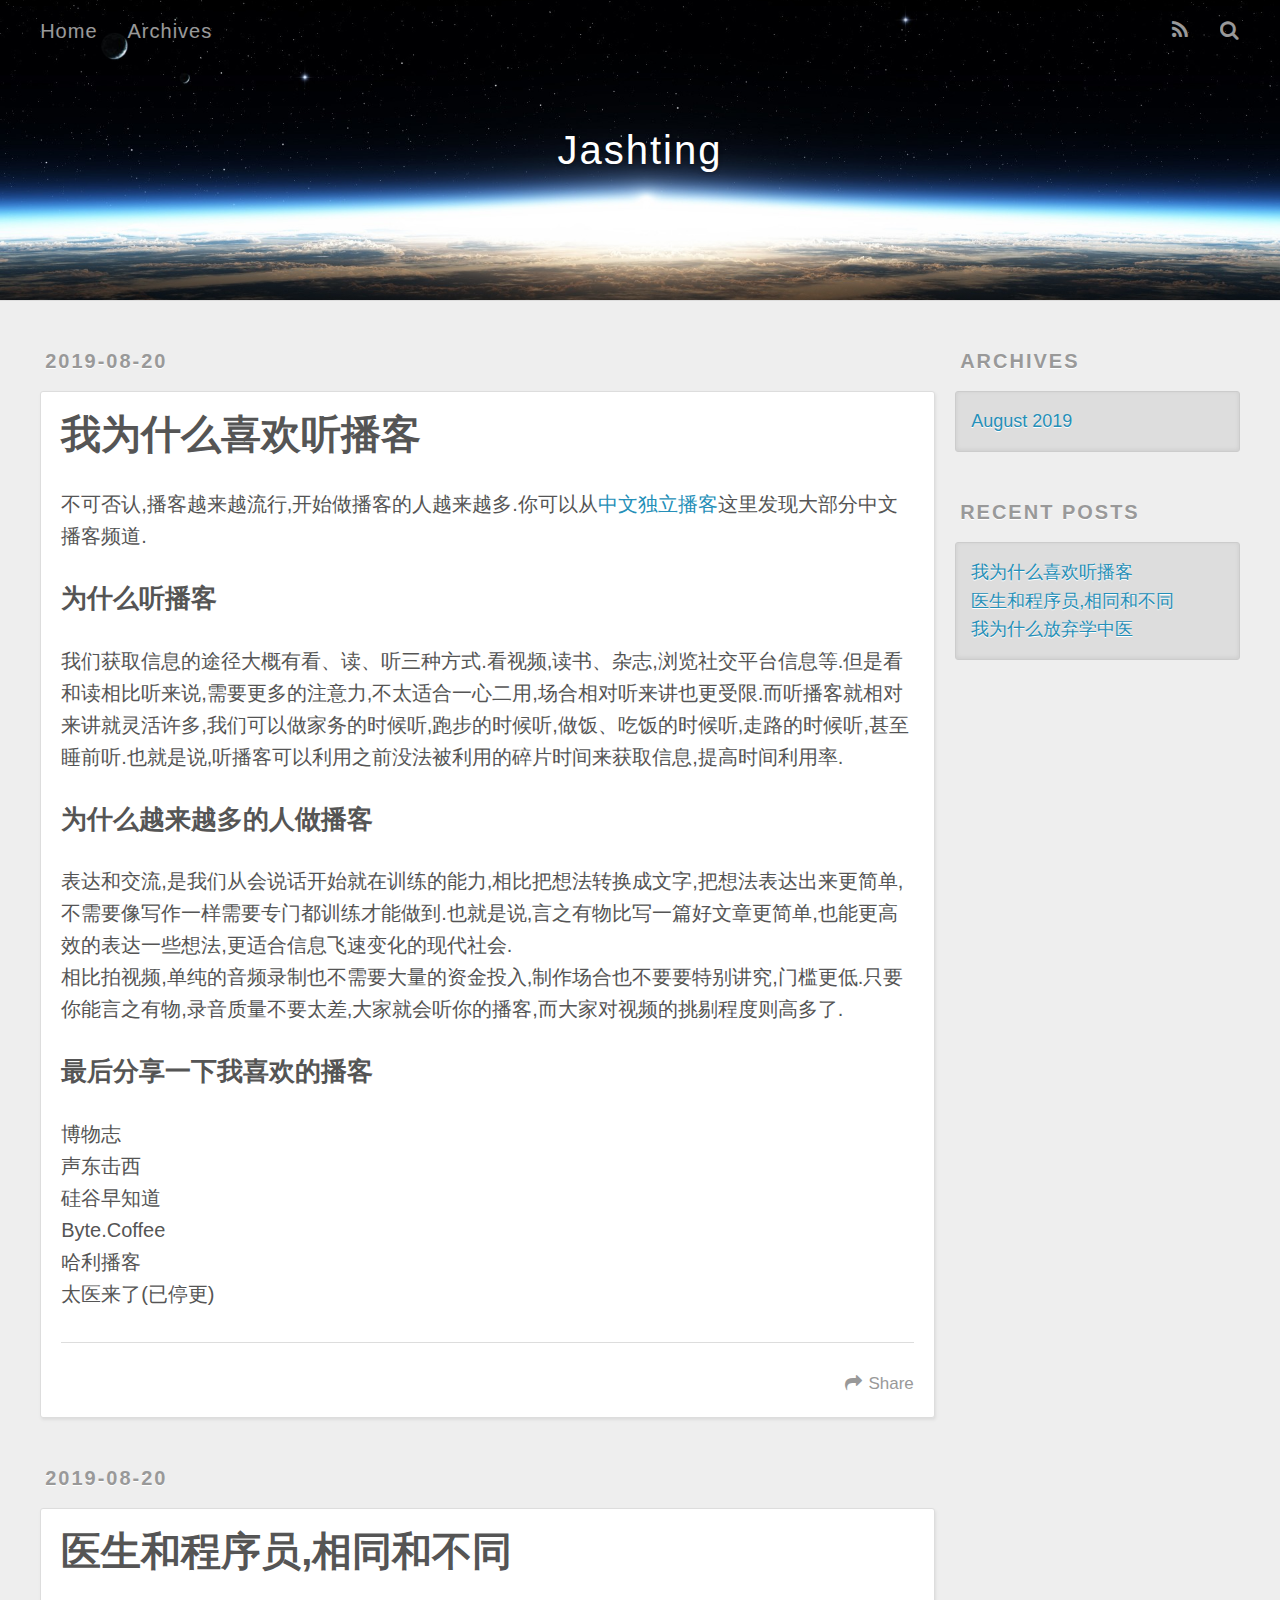
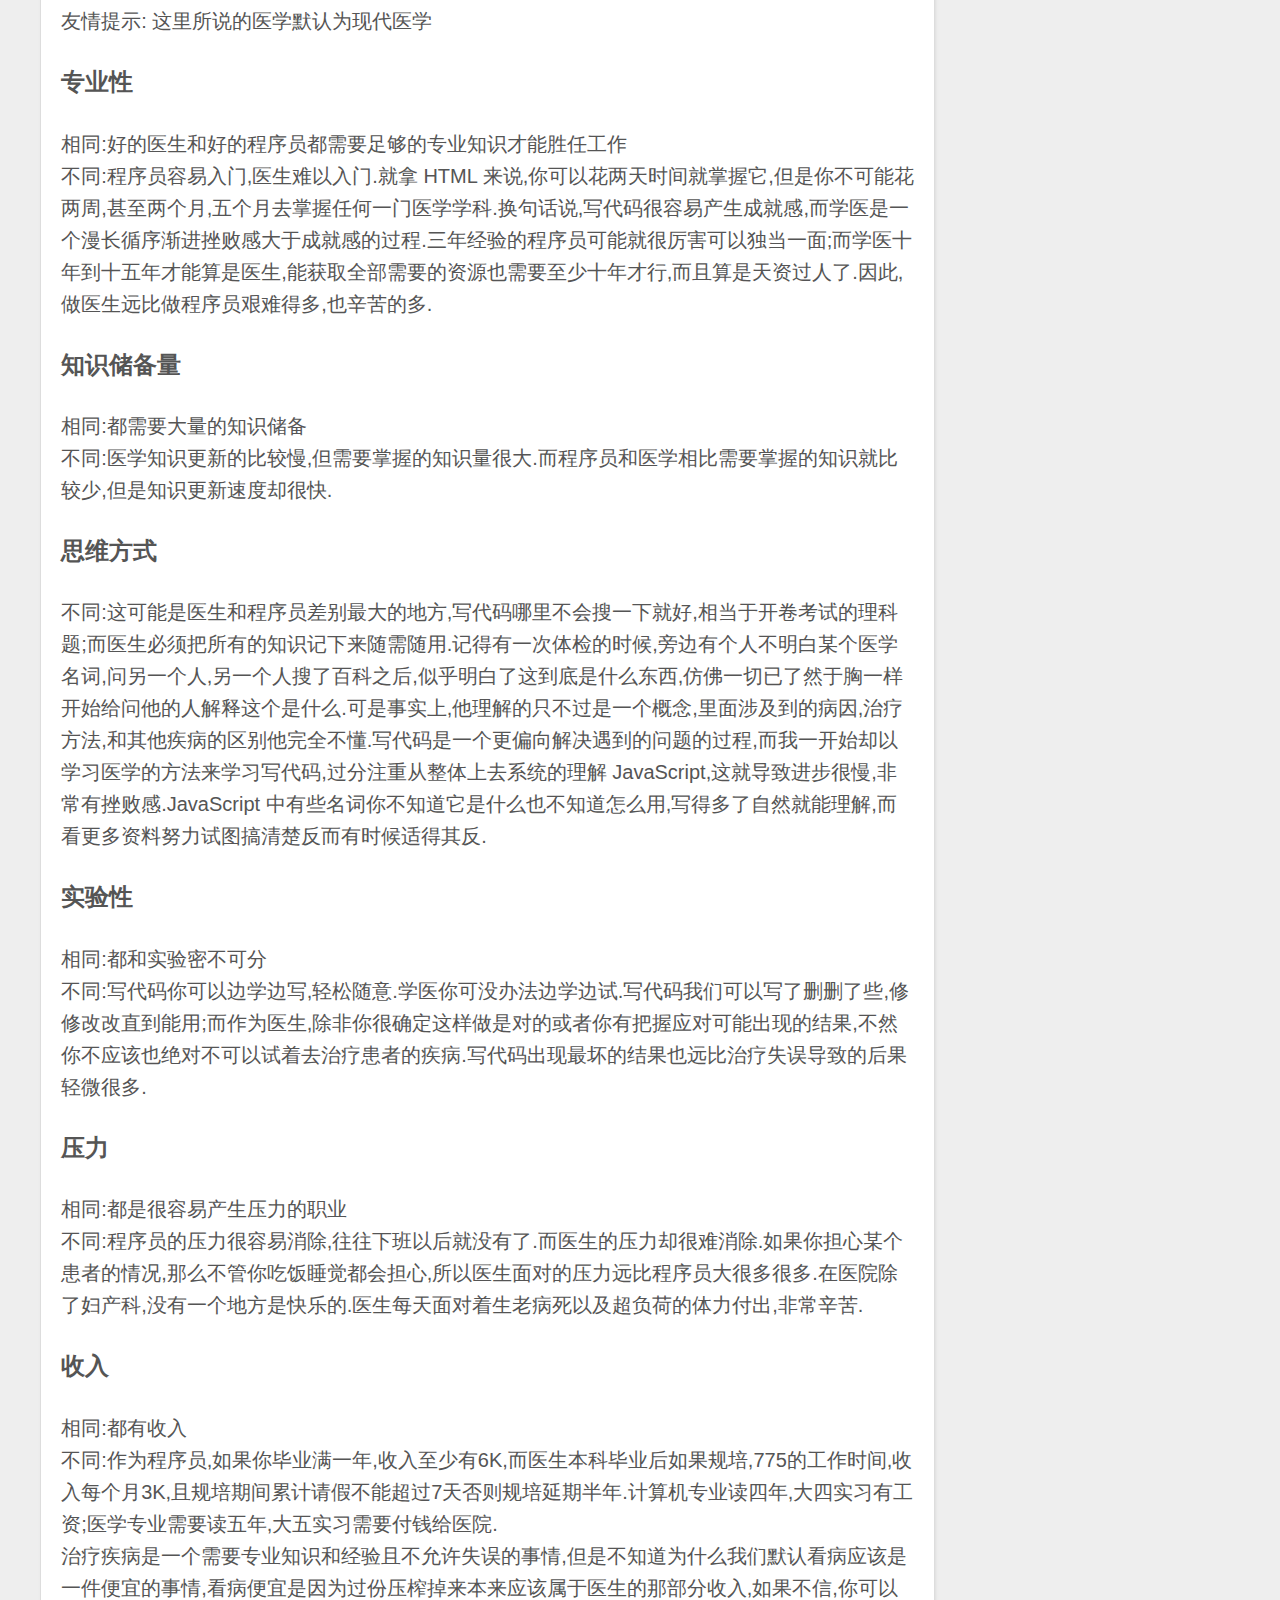
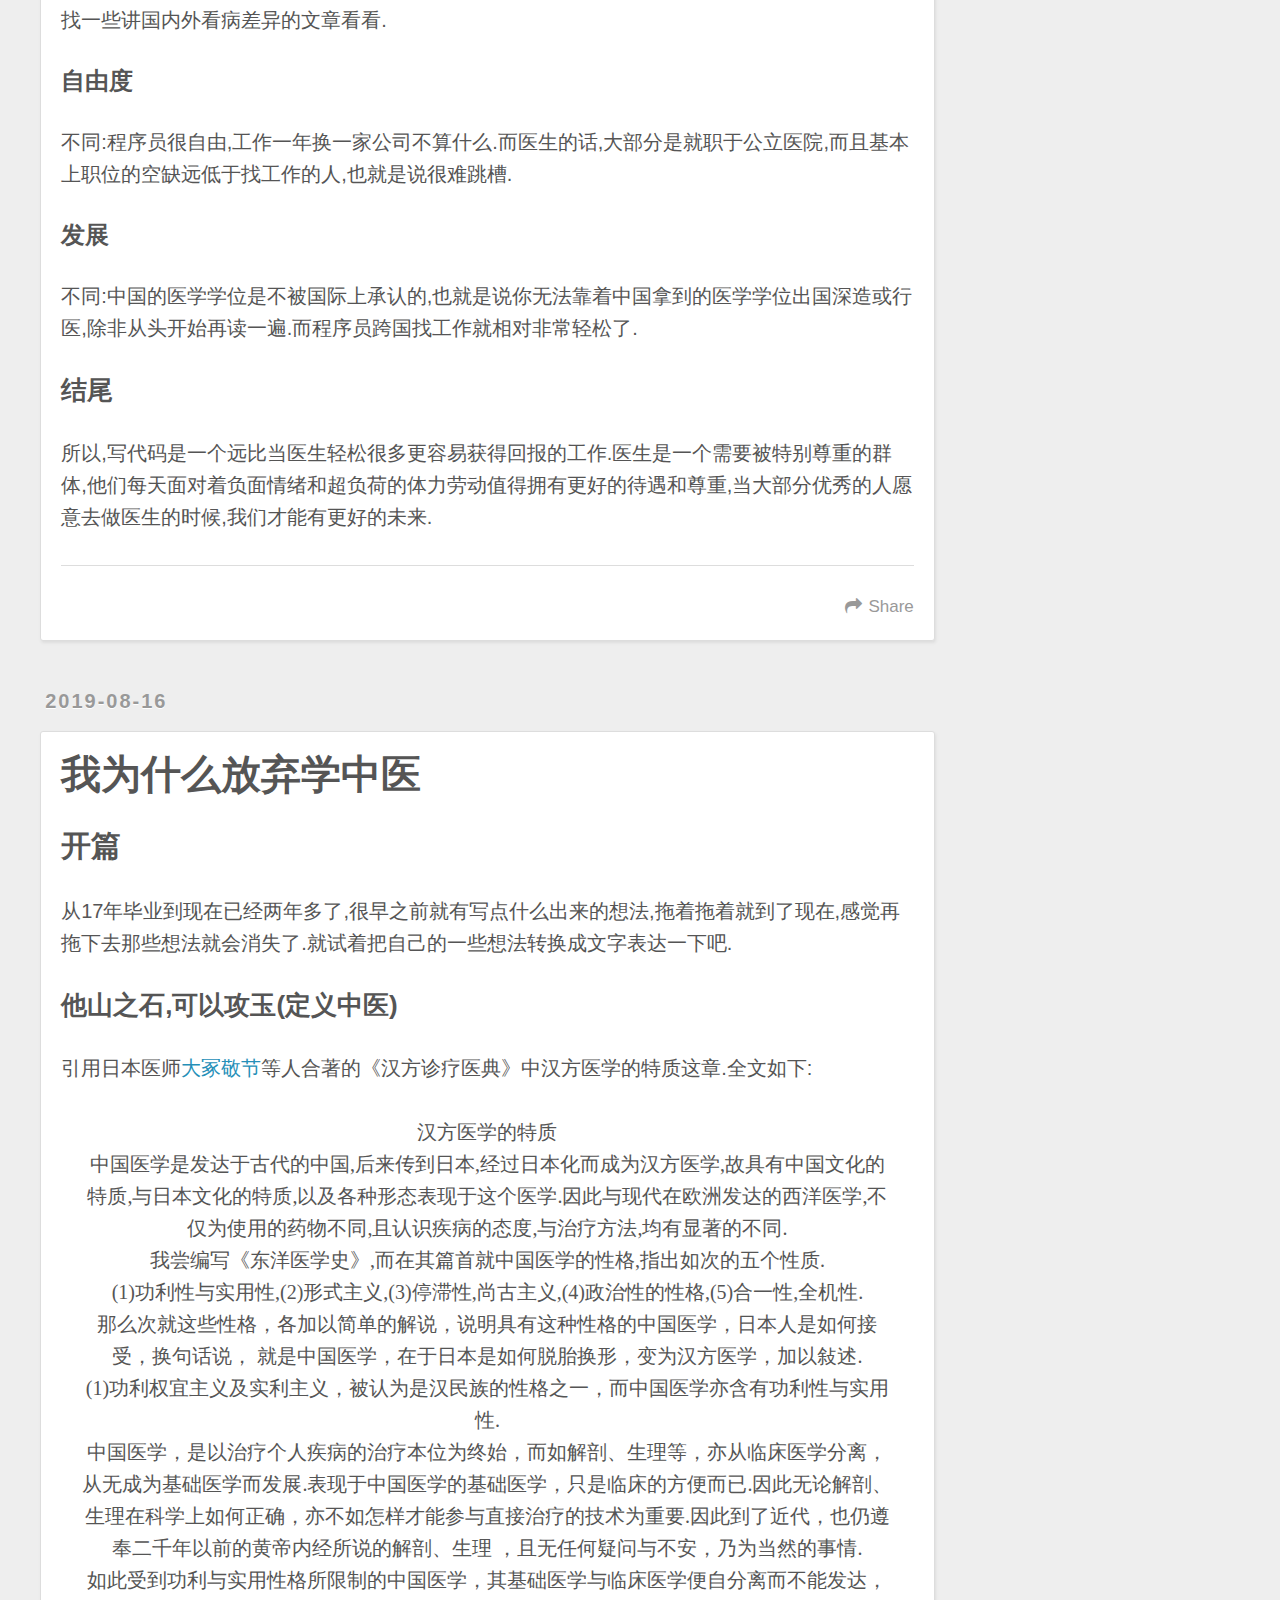
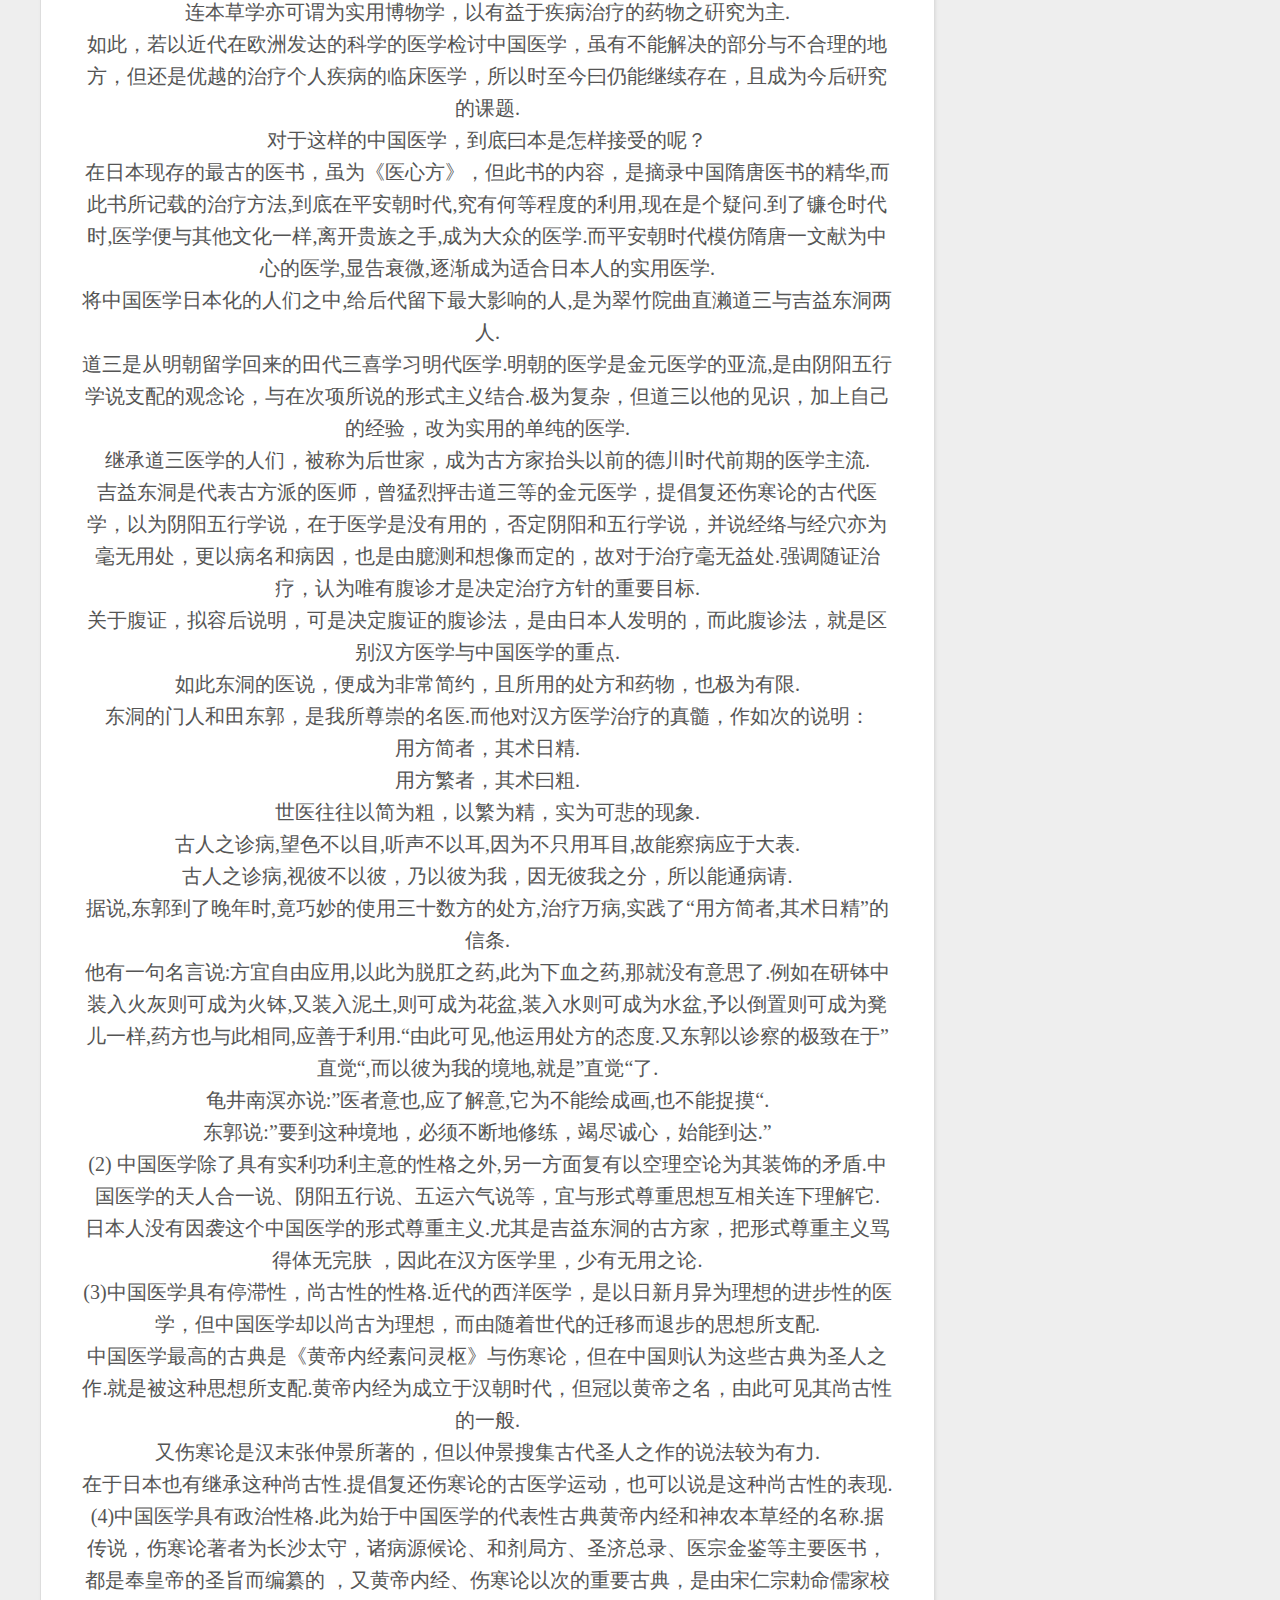
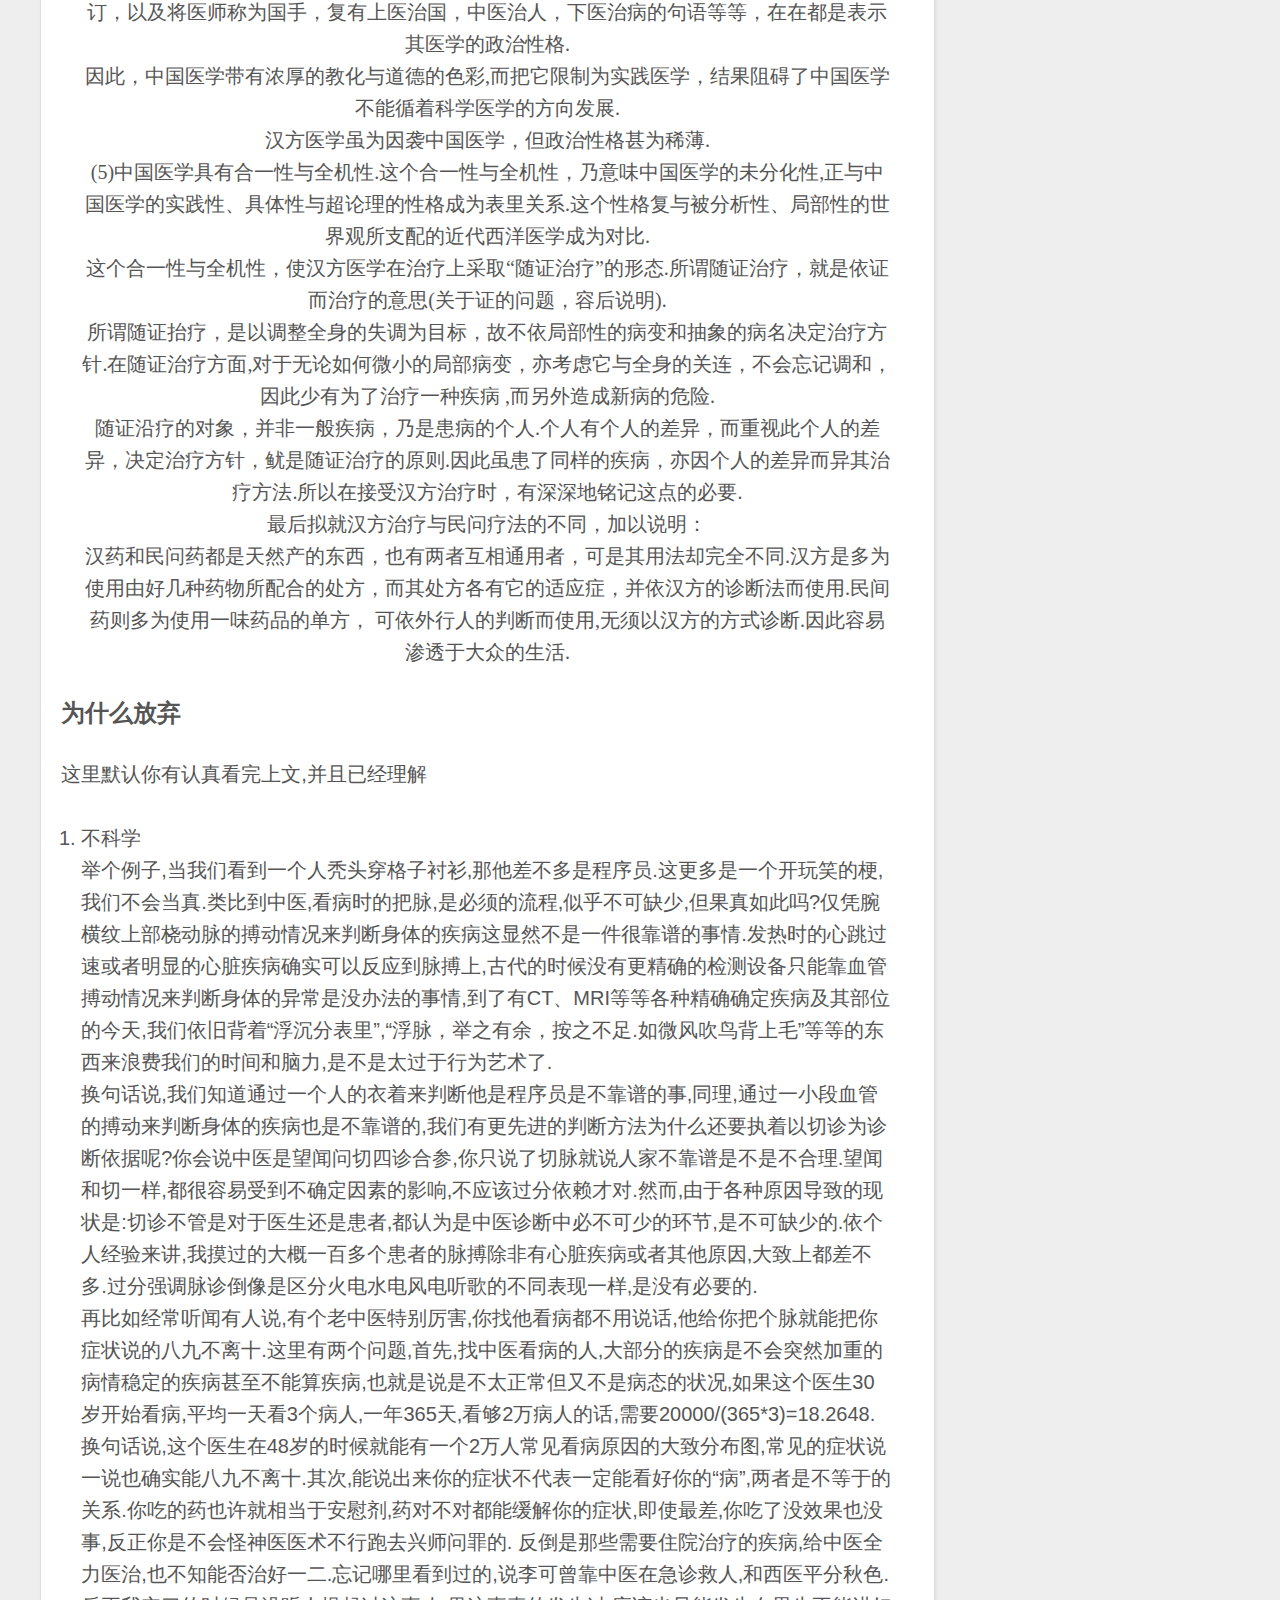
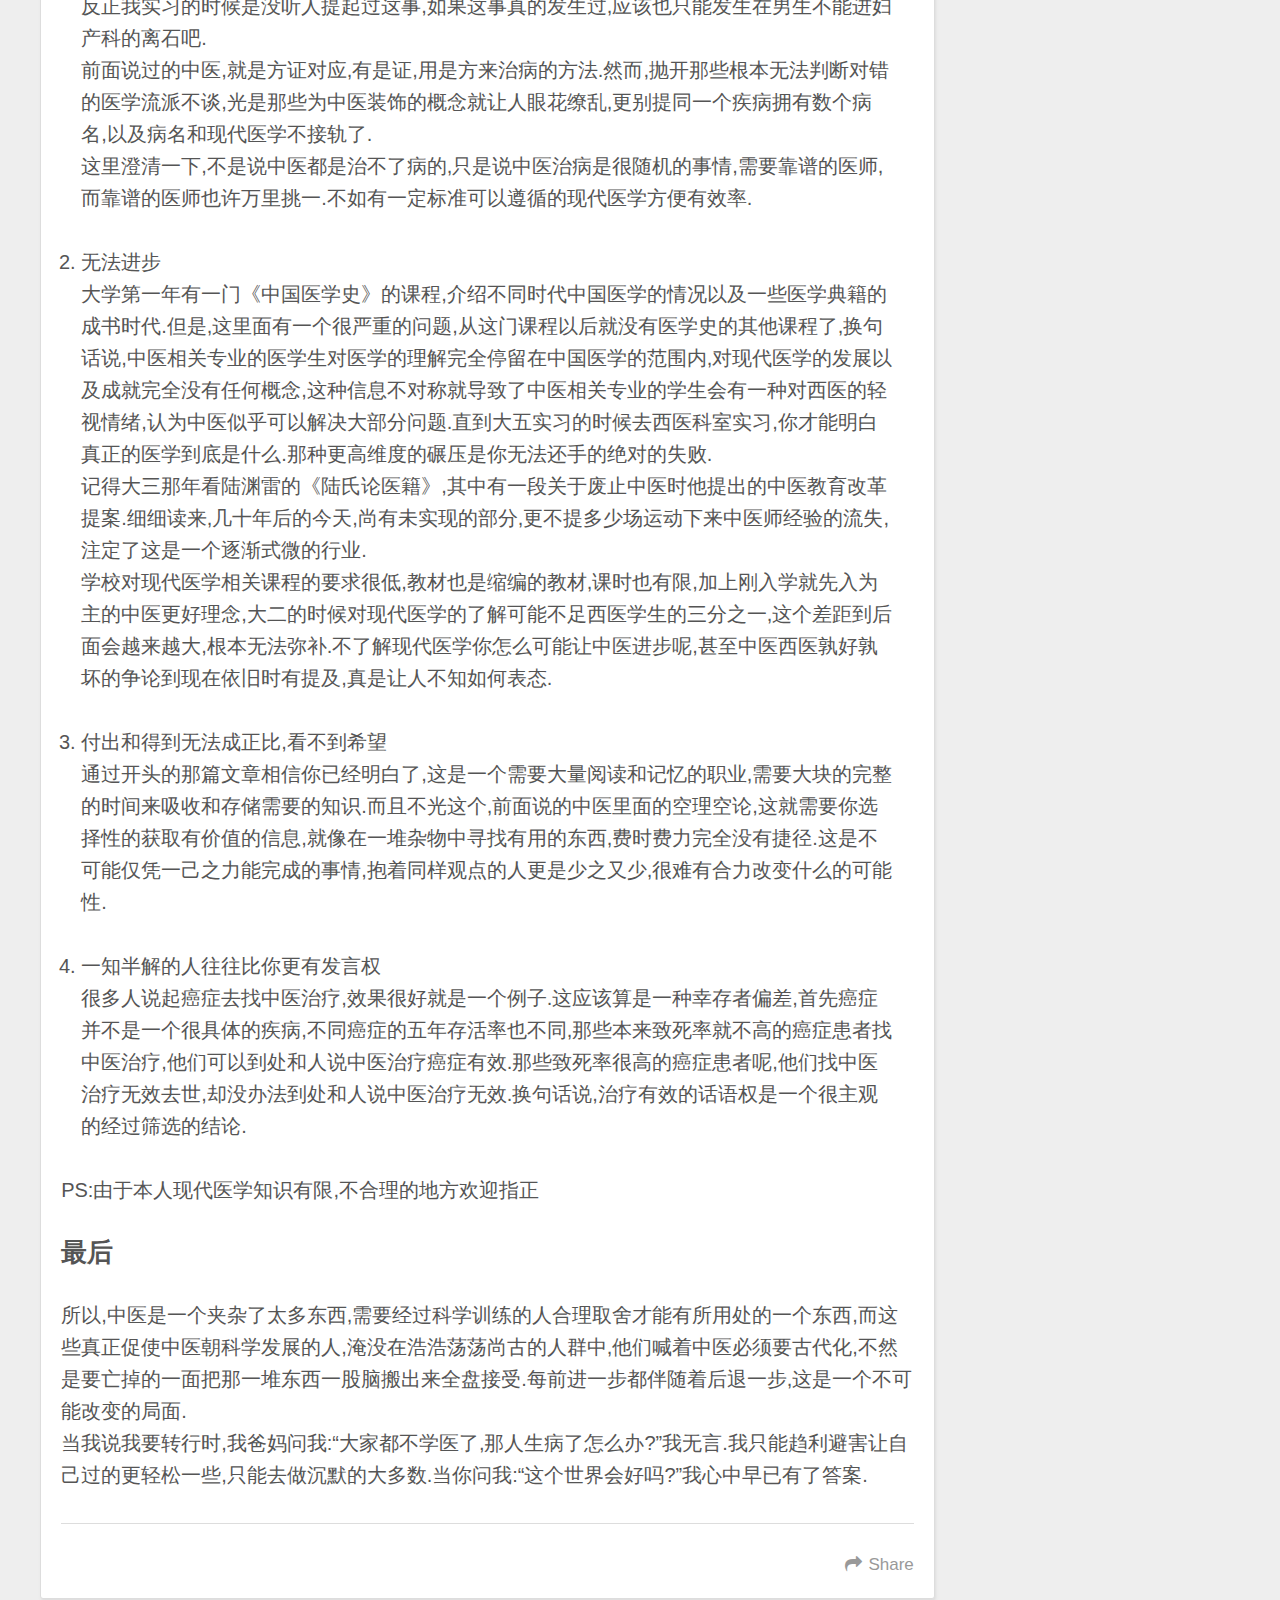
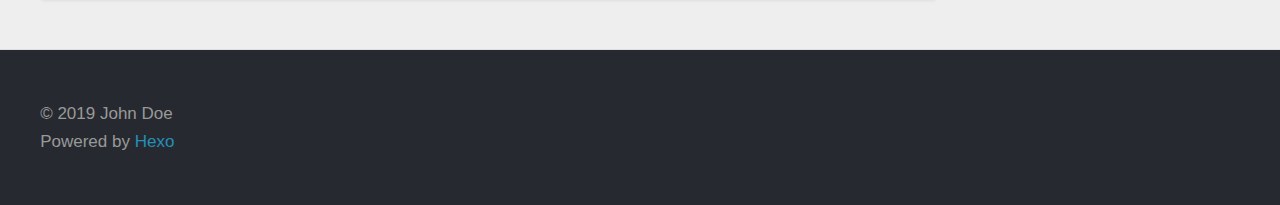
==== commit 228fac79: "Site updated: 2019-08-21 19:18:15" ====
--- a/index.html
+++ b/index.html
@@ -85,15 +85,15 @@
     
     <div class="article-entry" itemprop="articleBody">
       
-        <p>不可否认,播客越来越流行,开始做播客的人越来越多.你可以从<a href="https://typlog.com/podlist/" target="_blank" rel="noopener">中文独立播客</a>发现主要的中文播客频道.</p>
-<h3 id="为什么听播客"><a href="#为什么听播客" class="headerlink" title="为什么听播客"></a>为什么听播客</h3><p>我们获取信息的途径大概有看、读、听三种方式.看视频,读书、杂志、社交平台等等.但是看和读相比听来说,需要更多的专注力,不太适合一心二用,场合也更受限一些.但是听播客就相对来讲就更灵活许多,我们可以做家务的时候听,跑步的时候听,做饭、吃饭的时候听,走路的时候听.也就是说,我们可以利用之前没法被利用的碎片时间来高效获取信息,提高时间的利用率.</p>
-<h3 id="为什么越来越多的人做播客"><a href="#为什么越来越多的人做播客" class="headerlink" title="为什么越来越多的人做播客"></a>为什么越来越多的人做播客</h3><p>表达和交流,是我们从会说话开始就在训练的能力,相比于写作能力,表达和交流更容易使人理解和接收,也更方便.也就是说,讲话比写作更简单,也更高效的表达一些想法,更适合信息飞速变化的现代.相比拍视频,单纯的音频也更不需要大量的资金投入,门槛更低.</p>
-<h3 id="分享我经常听的播客"><a href="#分享我经常听的播客" class="headerlink" title="分享我经常听的播客"></a>分享我经常听的播客</h3><p>博物志<br>声东击西<br>硅谷早知道<br>Byte.Coffee<br>太医来了(已停更)</p>
+        <p>不可否认,播客越来越流行,开始做播客的人越来越多.你可以从<a href="https://typlog.com/podlist/" target="_blank" rel="noopener">中文独立播客</a>这里发现大部分中文播客频道.</p>
+<h3 id="为什么听播客"><a href="#为什么听播客" class="headerlink" title="为什么听播客"></a>为什么听播客</h3><p>我们获取信息的途径大概有看、读、听三种方式.看视频,读书、杂志,浏览社交平台信息等.但是看和读相比听来说,需要更多的注意力,不太适合一心二用,场合相对听来讲也更受限.而听播客就相对来讲就灵活许多,我们可以做家务的时候听,跑步的时候听,做饭、吃饭的时候听,走路的时候听,甚至睡前听.也就是说,听播客可以利用之前没法被利用的碎片时间来获取信息,提高时间利用率.</p>
+<h3 id="为什么越来越多的人做播客"><a href="#为什么越来越多的人做播客" class="headerlink" title="为什么越来越多的人做播客"></a>为什么越来越多的人做播客</h3><p>表达和交流,是我们从会说话开始就在训练的能力,相比把想法转换成文字,把想法表达出来更简单,不需要像写作一样需要专门都训练才能做到.也就是说,言之有物比写一篇好文章更简单,也能更高效的表达一些想法,更适合信息飞速变化的现代社会.<br>相比拍视频,单纯的音频录制也不需要大量的资金投入,制作场合也不要要特别讲究,门槛更低.只要你能言之有物,录音质量不要太差,大家就会听你的播客,而大家对视频的挑剔程度则高多了.</p>
+<h3 id="最后分享一下我喜欢的播客"><a href="#最后分享一下我喜欢的播客" class="headerlink" title="最后分享一下我喜欢的播客"></a>最后分享一下我喜欢的播客</h3><p>博物志<br>声东击西<br>硅谷早知道<br>Byte.Coffee<br>哈利播客<br>太医来了(已停更)</p>
 
       
     </div>
     <footer class="article-footer">
-      <a data-url="http://yoursite.com/2019/08/20/third/" data-id="cjzkxpuy10000d2xifp799rhe" class="article-share-link">Share</a>
+      <a data-url="http://yoursite.com/2019/08/20/third/" data-id="cjzkxqaxb0001drxi67y4txpw" class="article-share-link">Share</a>
       
       
     </footer>
@@ -125,21 +125,21 @@
     
     <div class="article-entry" itemprop="articleBody">
       
-        <p>友情提示: 这里所说的医学默认指的是现代医学</p>
+        <p>友情提示: 这里所说的医学默认为现代医学</p>
 <h4 id="专业性"><a href="#专业性" class="headerlink" title="专业性"></a>专业性</h4><p>相同:好的医生和好的程序员都需要足够的专业知识才能胜任工作<br>不同:程序员容易入门,医生难以入门.就拿 HTML 来说,你可以花两天时间就掌握它,但是你不可能花两周,甚至两个月,五个月去掌握任何一门医学学科.换句话说,写代码很容易产生成就感,而学医是一个漫长循序渐进挫败感大于成就感的过程.三年经验的程序员可能就很厉害可以独当一面;而学医十年到十五年才能算是医生,能获取全部需要的资源也需要至少十年才行,而且算是天资过人了.因此,做医生远比做程序员艰难得多,也辛苦的多.</p>
 <h4 id="知识储备量"><a href="#知识储备量" class="headerlink" title="知识储备量"></a>知识储备量</h4><p>相同:都需要大量的知识储备<br>不同:医学知识更新的比较慢,但需要掌握的知识量很大.而程序员和医学相比需要掌握的知识就比较少,但是知识更新速度却很快.</p>
 <h4 id="思维方式"><a href="#思维方式" class="headerlink" title="思维方式"></a>思维方式</h4><p>不同:这可能是医生和程序员差别最大的地方,写代码哪里不会搜一下就好,相当于开卷考试的理科题;而医生必须把所有的知识记下来随需随用.记得有一次体检的时候,旁边有个人不明白某个医学名词,问另一个人,另一个人搜了百科之后,似乎明白了这到底是什么东西,仿佛一切已了然于胸一样开始给问他的人解释这个是什么.可是事实上,他理解的只不过是一个概念,里面涉及到的病因,治疗方法,和其他疾病的区别他完全不懂.写代码是一个更偏向解决遇到的问题的过程,而我一开始却以学习医学的方法来学习写代码,过分注重从整体上去系统的理解 JavaScript,这就导致进步很慢,非常有挫败感.JavaScript 中有些名词你不知道它是什么也不知道怎么用,写得多了自然就能理解,而看更多资料努力试图搞清楚反而有时候适得其反.</p>
 <h4 id="实验性"><a href="#实验性" class="headerlink" title="实验性"></a>实验性</h4><p>相同:都和实验密不可分<br>不同:写代码你可以边学边写,轻松随意.学医你可没办法边学边试.写代码我们可以写了删删了些,修修改改直到能用;而作为医生,除非你很确定这样做是对的或者你有把握应对可能出现的结果,不然你不应该也绝对不可以试着去治疗患者的疾病.写代码出现最坏的结果也远比治疗失误导致的后果轻微很多.</p>
 <h4 id="压力"><a href="#压力" class="headerlink" title="压力"></a>压力</h4><p>相同:都是很容易产生压力的职业<br>不同:程序员的压力很容易消除,往往下班以后就没有了.而医生的压力却很难消除.如果你担心某个患者的情况,那么不管你吃饭睡觉都会担心,所以医生面对的压力远比程序员大很多很多.在医院除了妇产科,没有一个地方是快乐的.医生每天面对着生老病死以及超负荷的体力付出,非常辛苦.</p>
-<h4 id="收入"><a href="#收入" class="headerlink" title="收入"></a>收入</h4><p>相同:都有收入<br>不同:作为程序员,如果你毕业满一年,收入至少有6K,而医生本科毕业后如果规培,775的工作时间,收入每个月3K,且规培期间请假不能超过7天否则规培延期半年.计算机专业读四年,大四实习有工资;医学专业需要读五年,大五实习需要付钱给医院.<br>治疗疾病是一个需要专业知识和经验且不允许失误的事情,但是不知道为什么我们默认看病应该是一件便宜的事情,看病便宜是因为过份压榨掉来本来应该属于医生的那部分收入,如果不信,你可以找一些讲国内外看病差异的文章看看.</p>
+<h4 id="收入"><a href="#收入" class="headerlink" title="收入"></a>收入</h4><p>相同:都有收入<br>不同:作为程序员,如果你毕业满一年,收入至少有6K,而医生本科毕业后如果规培,775的工作时间,收入每个月3K,且规培期间累计请假不能超过7天否则规培延期半年.计算机专业读四年,大四实习有工资;医学专业需要读五年,大五实习需要付钱给医院.<br>治疗疾病是一个需要专业知识和经验且不允许失误的事情,但是不知道为什么我们默认看病应该是一件便宜的事情,看病便宜是因为过份压榨掉来本来应该属于医生的那部分收入,如果不信,你可以找一些讲国内外看病差异的文章看看.</p>
 <h4 id="自由度"><a href="#自由度" class="headerlink" title="自由度"></a>自由度</h4><p>不同:程序员很自由,工作一年换一家公司不算什么.而医生的话,大部分是就职于公立医院,而且基本上职位的空缺远低于找工作的人,也就是说很难跳槽.</p>
-<h4 id="发展"><a href="#发展" class="headerlink" title="发展"></a>发展</h4><p>不同:中国的医学学位是不被国际上承认的,也就是说你无法靠着中国拿到的医学学位出国深造,除非从头开始.而程序员跨国找工作就相对非常轻松了.</p>
+<h4 id="发展"><a href="#发展" class="headerlink" title="发展"></a>发展</h4><p>不同:中国的医学学位是不被国际上承认的,也就是说你无法靠着中国拿到的医学学位出国深造或行医,除非从头开始再读一遍.而程序员跨国找工作就相对非常轻松了.</p>
 <h3 id="结尾"><a href="#结尾" class="headerlink" title="结尾"></a>结尾</h3><p>所以,写代码是一个远比当医生轻松很多更容易获得回报的工作.医生是一个需要被特别尊重的群体,他们每天面对着负面情绪和超负荷的体力劳动值得拥有更好的待遇和尊重,当大部分优秀的人愿意去做医生的时候,我们才能有更好的未来.</p>
 
       
     </div>
     <footer class="article-footer">
-      <a data-url="http://yoursite.com/2019/08/20/second/" data-id="cjzkxpuyg0001d2xi4eap64wt" class="article-share-link">Share</a>
+      <a data-url="http://yoursite.com/2019/08/20/second/" data-id="cjzkxqax70000drxiud34d9vo" class="article-share-link">Share</a>
       
       
     </footer>
@@ -193,7 +193,7 @@
       
     </div>
     <footer class="article-footer">
-      <a data-url="http://yoursite.com/2019/08/16/first/" data-id="cjzkxpuyo0002d2xi33gb95ry" class="article-share-link">Share</a>
+      <a data-url="http://yoursite.com/2019/08/16/first/" data-id="cjzkxqaxm0002drxiy8jhn2ke" class="article-share-link">Share</a>
       
       
     </footer>
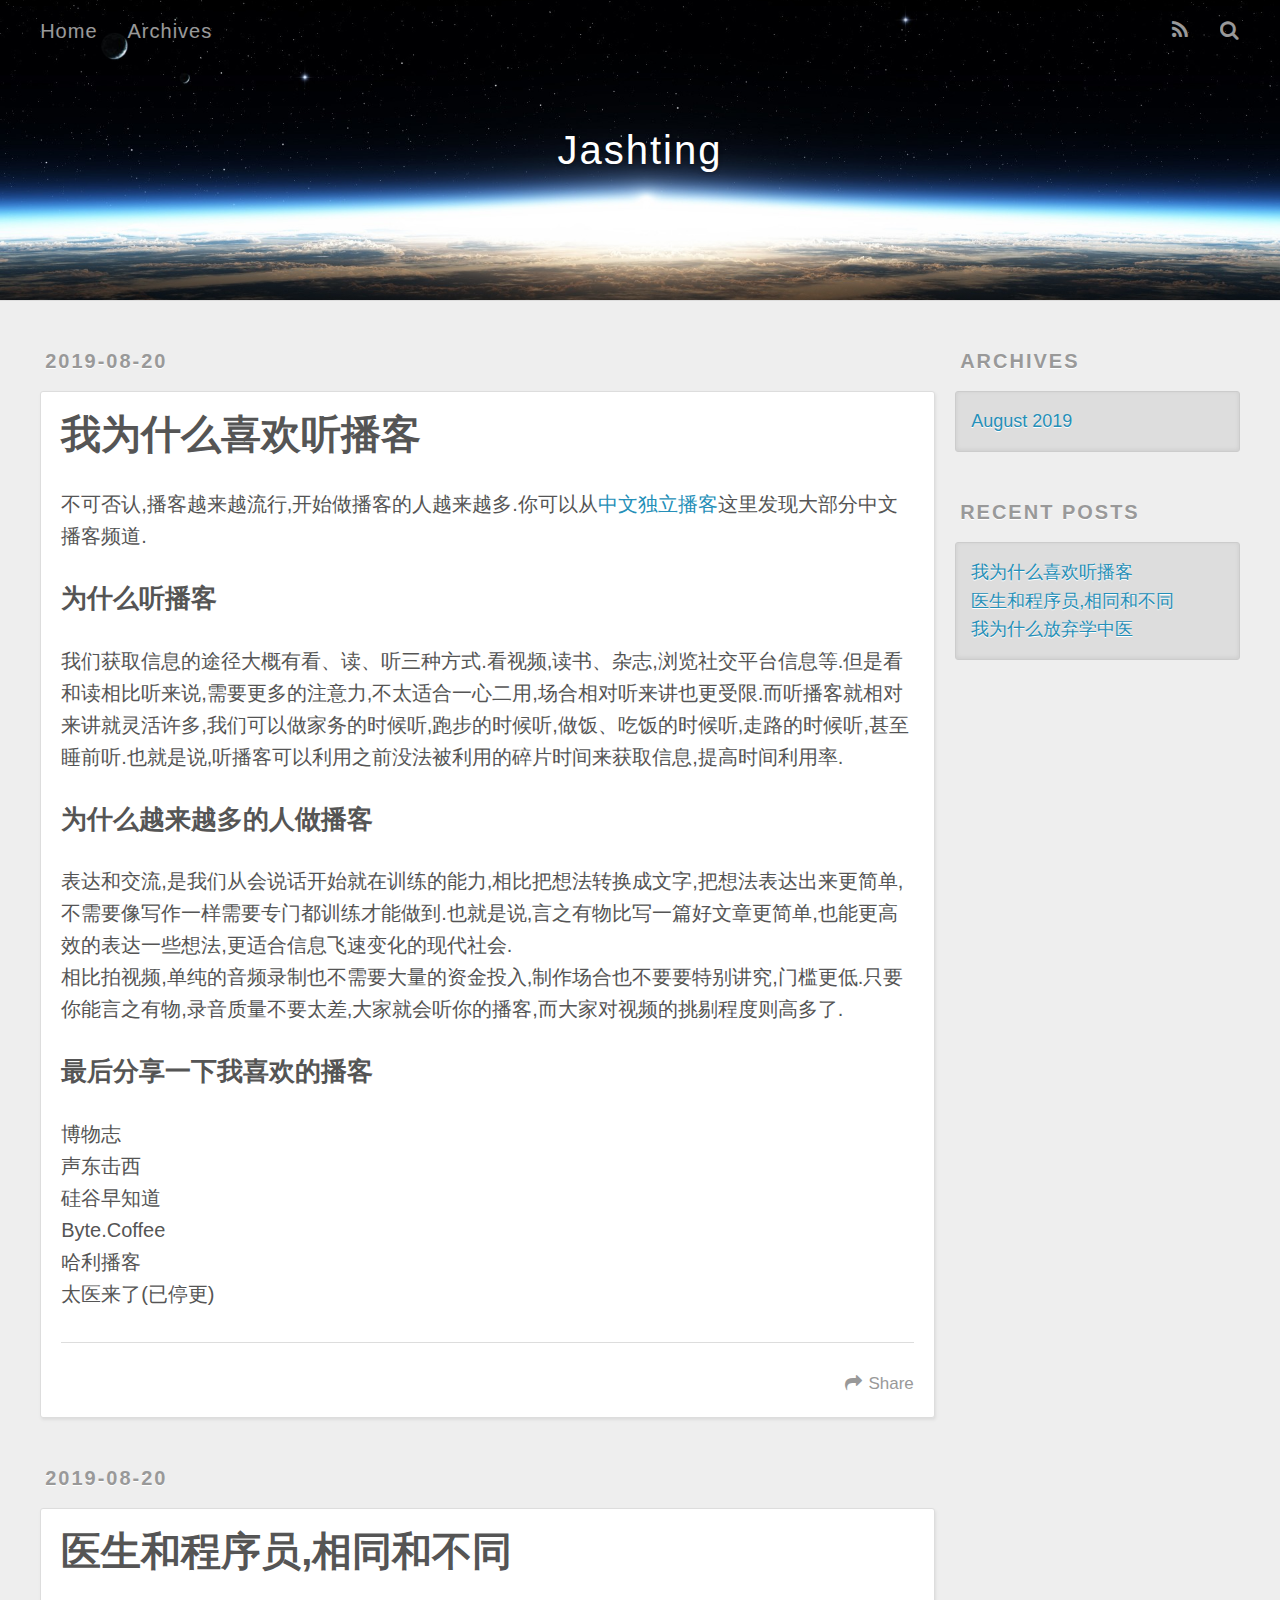
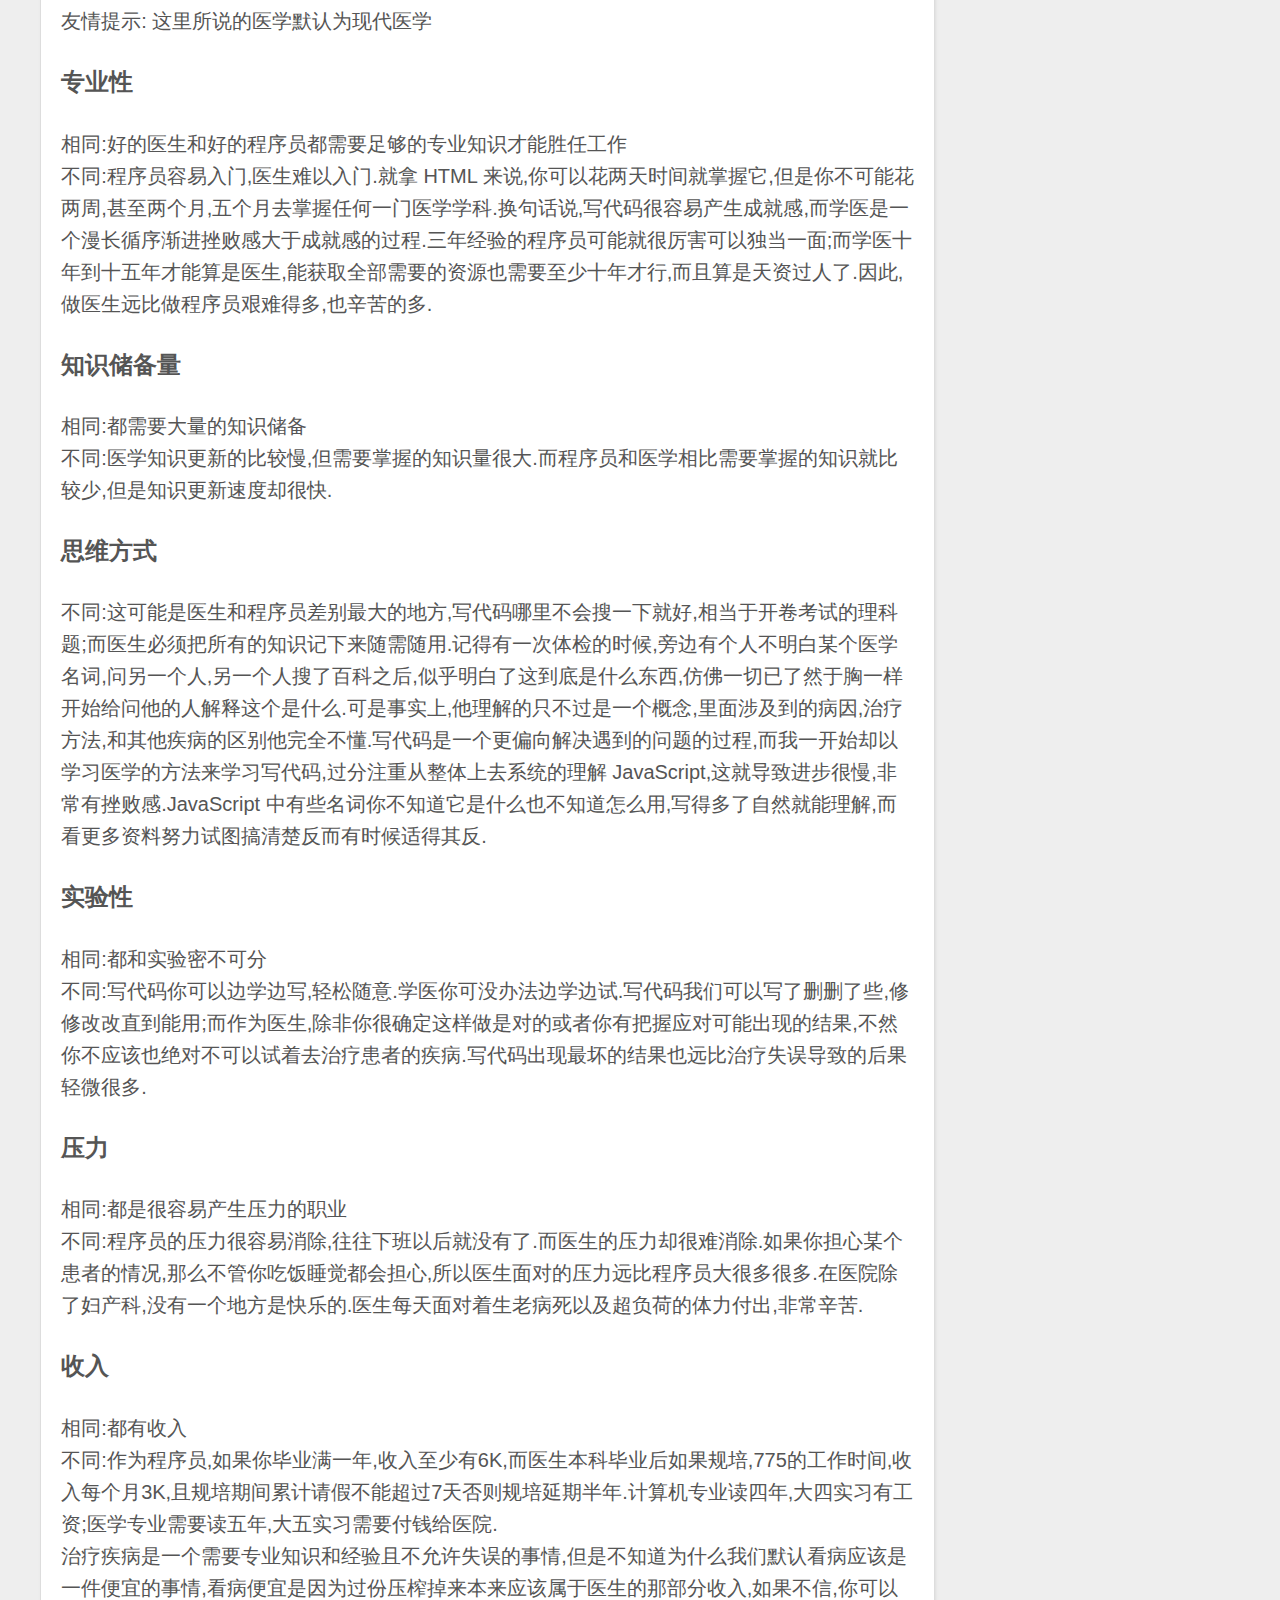
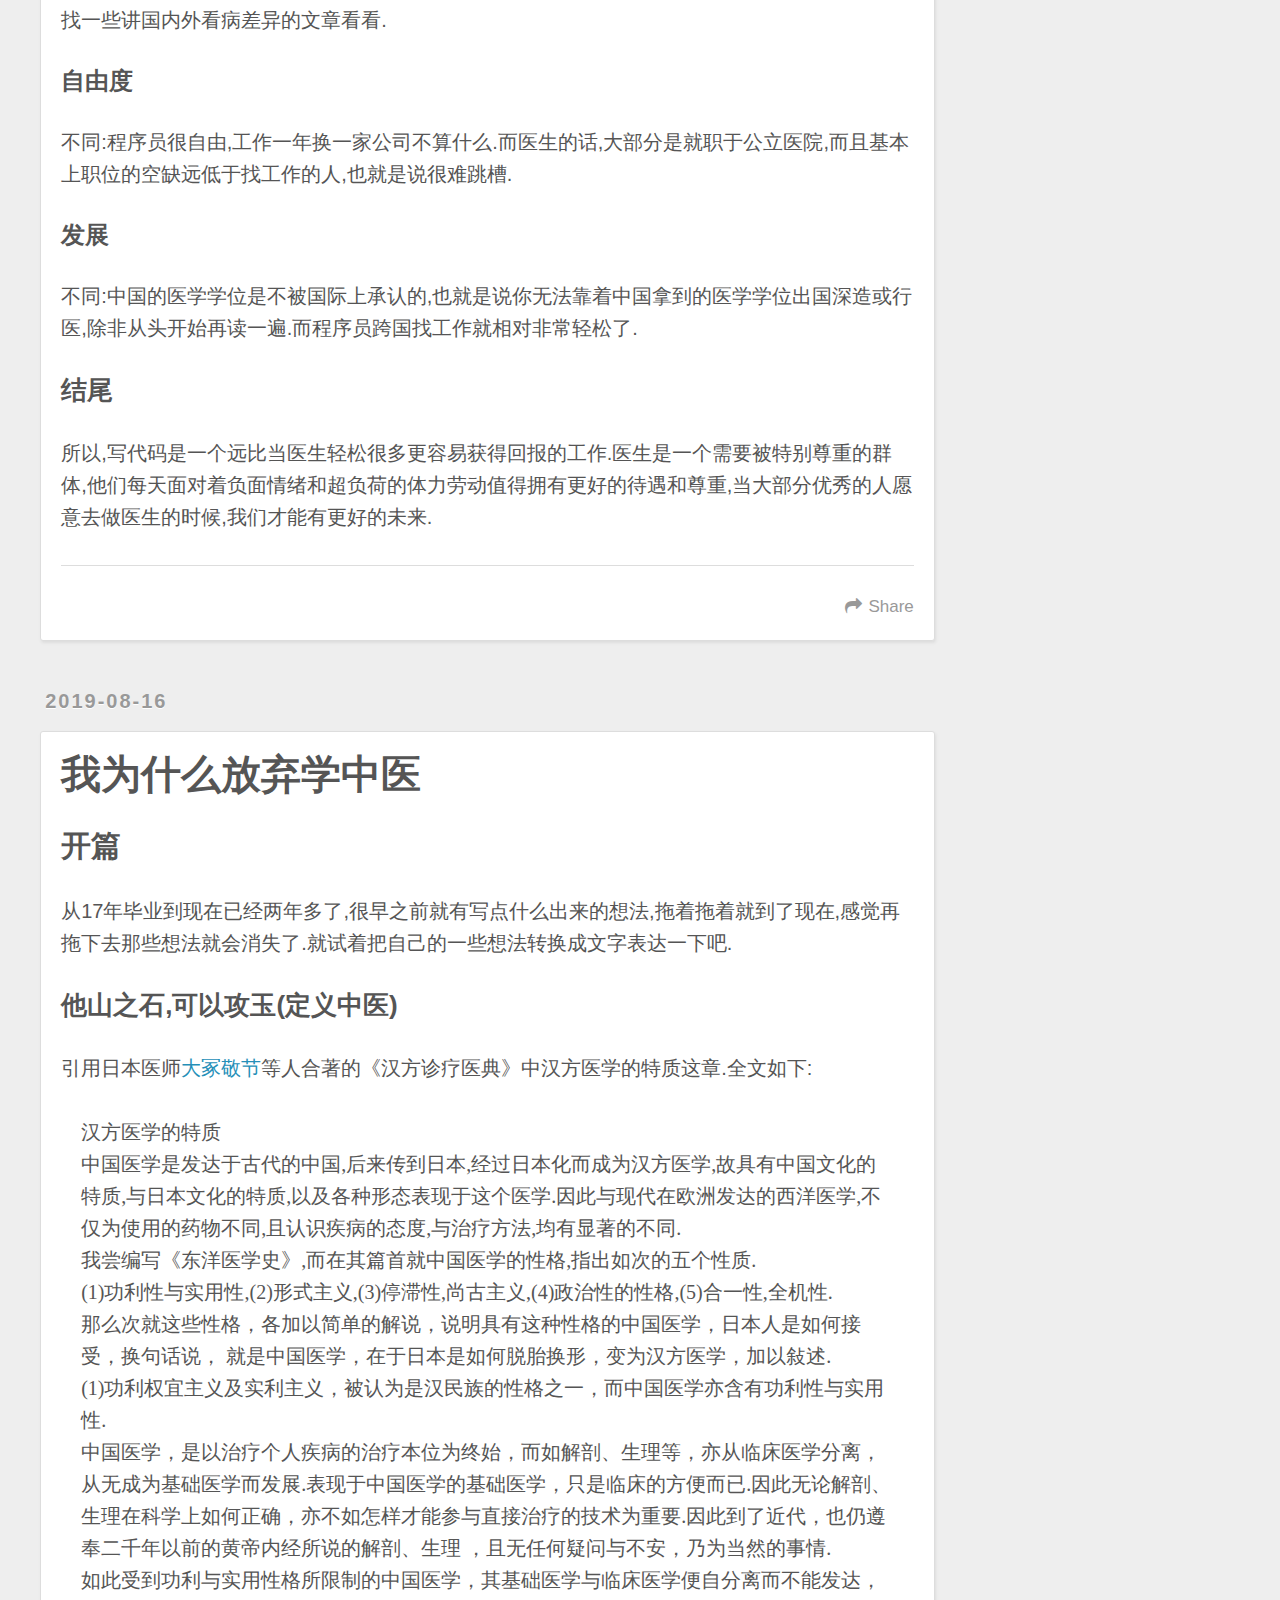
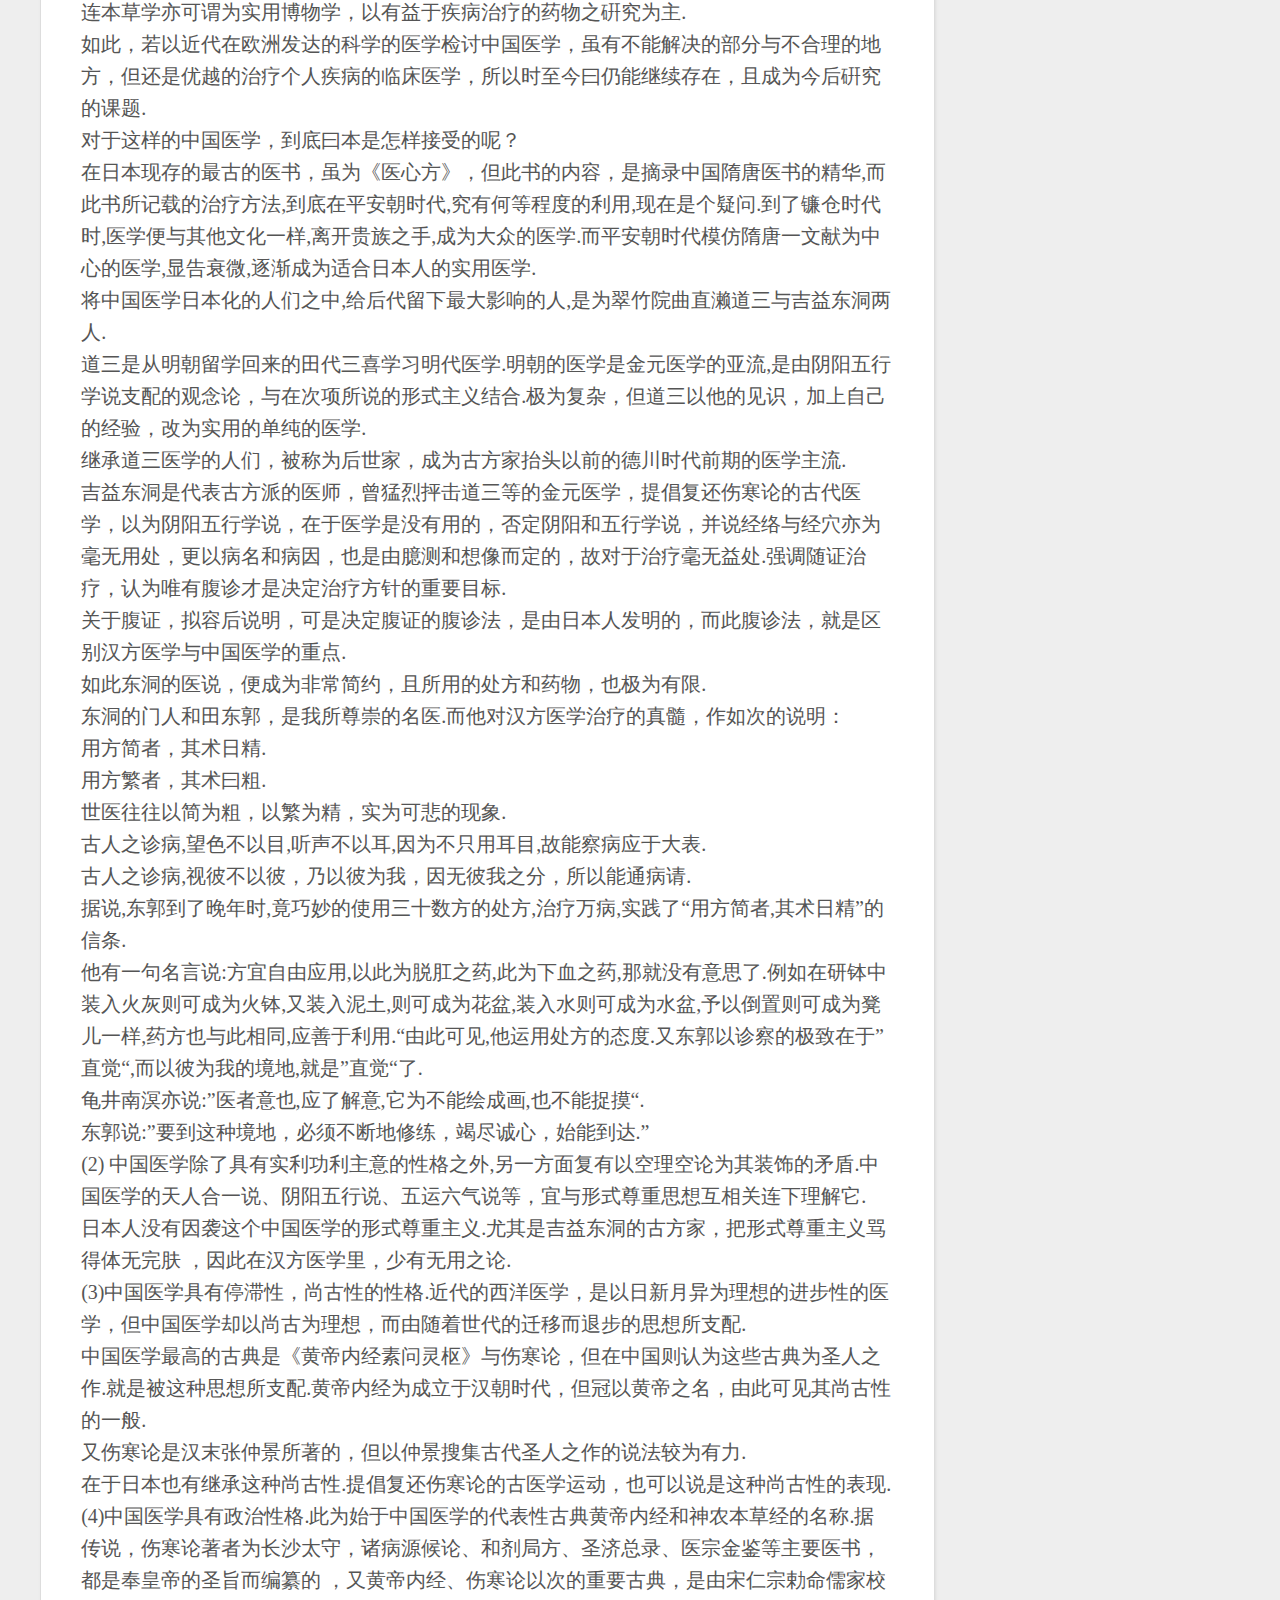
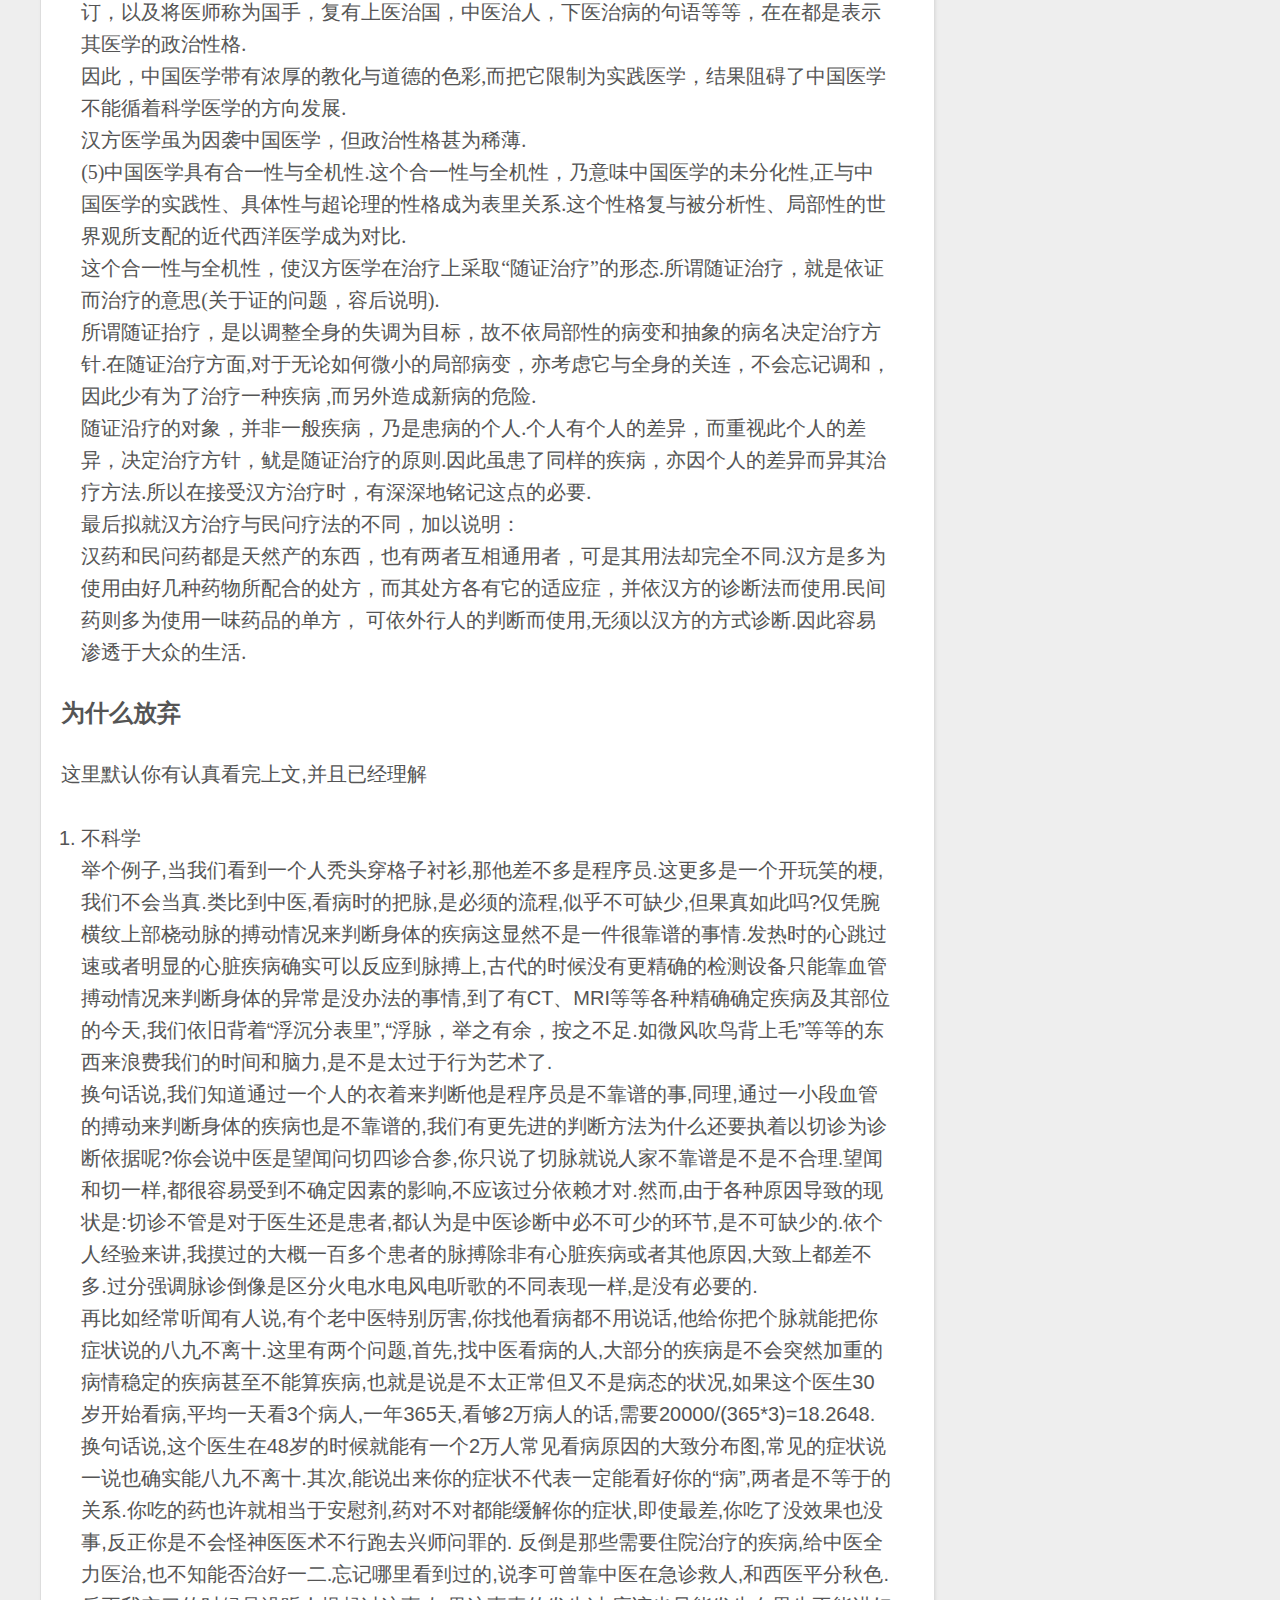
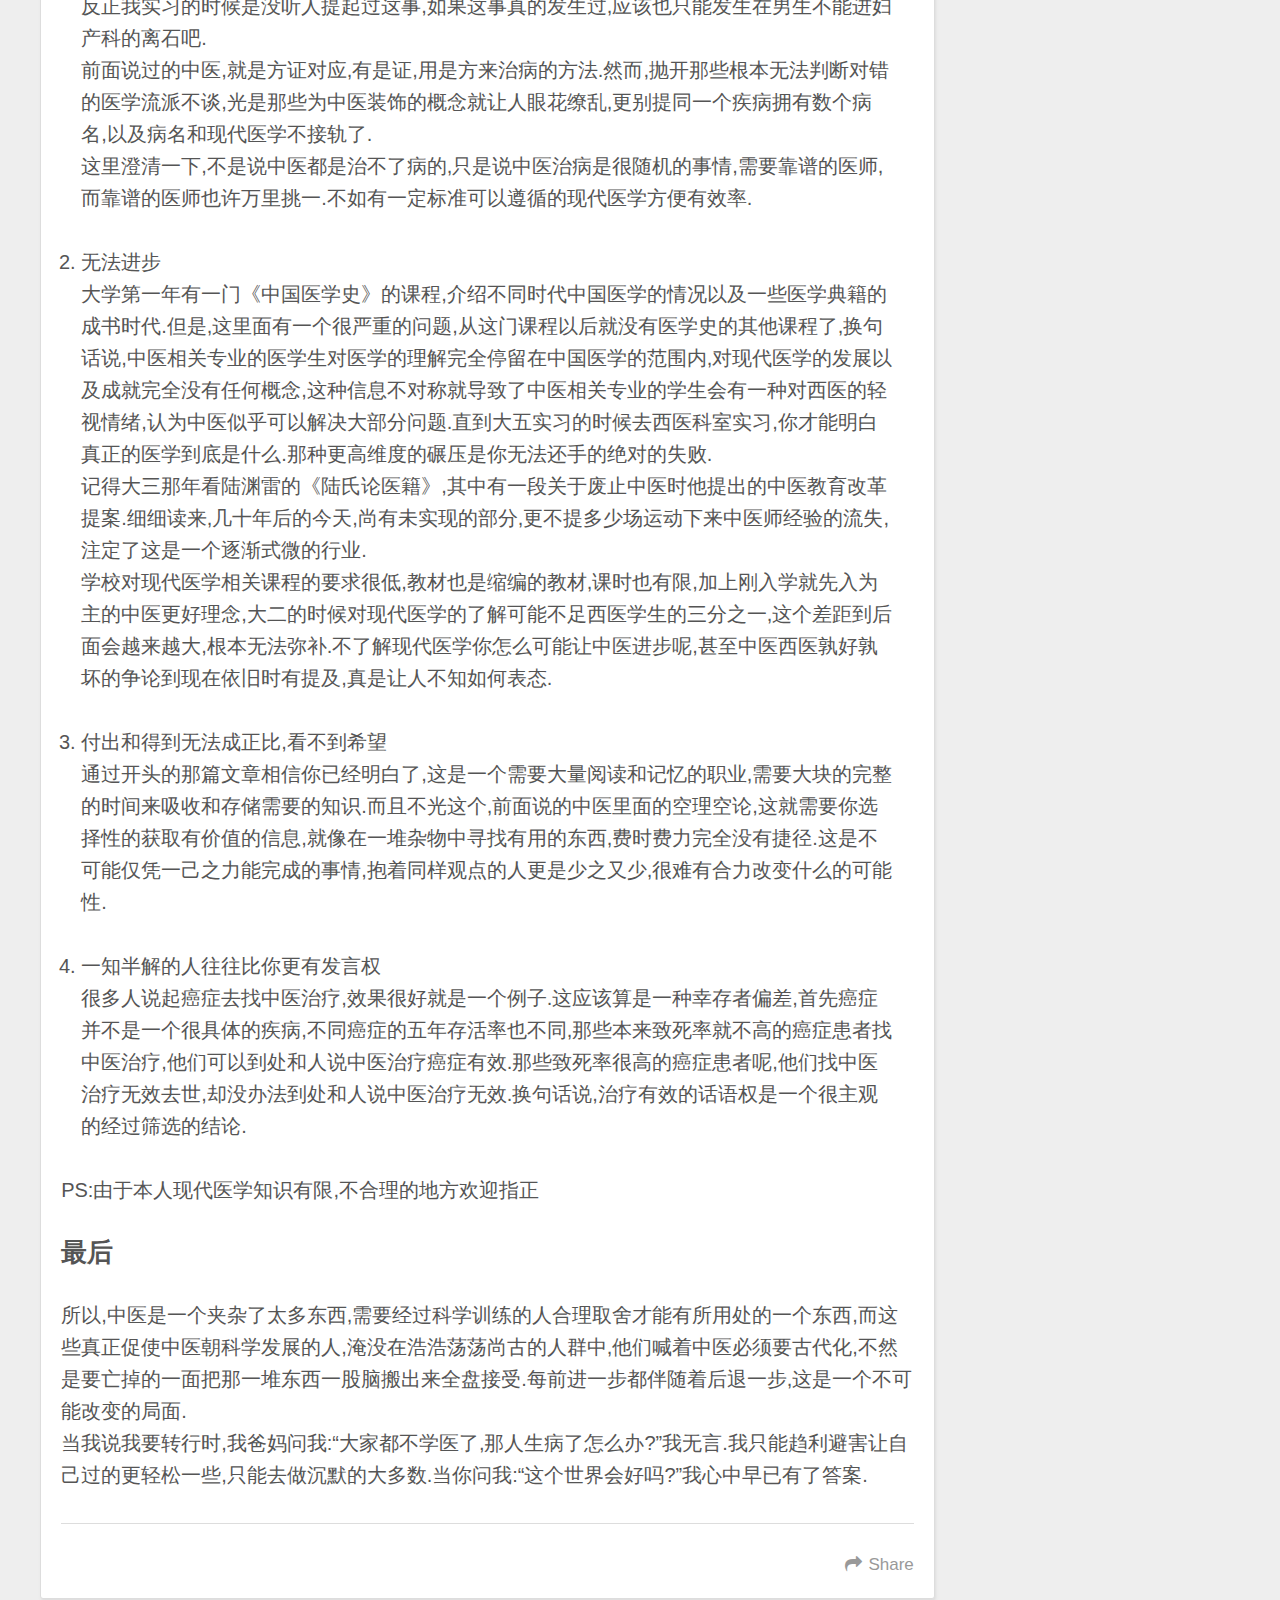
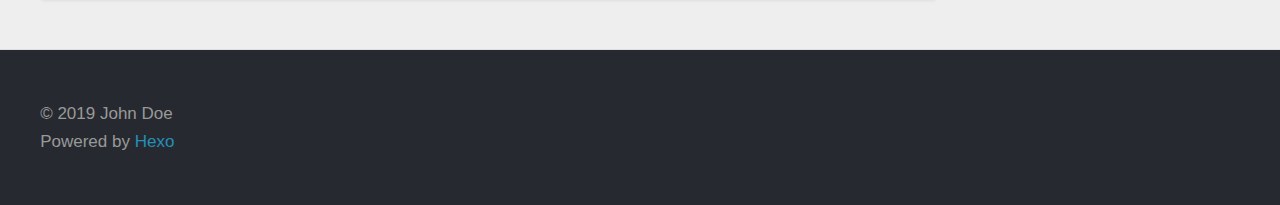
==== commit 1e39f8a9: "Site updated: 2019-08-21 19:42:07" ====
--- a/index.html
+++ b/index.html
@@ -93,7 +93,7 @@
       
     </div>
     <footer class="article-footer">
-      <a data-url="http://yoursite.com/2019/08/20/third/" data-id="cjzkxqaxb0001drxi67y4txpw" class="article-share-link">Share</a>
+      <a data-url="http://yoursite.com/2019/08/20/third/" data-id="cjzl6t2r00001g1pnnscj1mw1" class="article-share-link">Share</a>
       
       
     </footer>
@@ -139,7 +139,7 @@
       
     </div>
     <footer class="article-footer">
-      <a data-url="http://yoursite.com/2019/08/20/second/" data-id="cjzkxqax70000drxiud34d9vo" class="article-share-link">Share</a>
+      <a data-url="http://yoursite.com/2019/08/20/second/" data-id="cjzl6t2qw0000g1pn25caaf4k" class="article-share-link">Share</a>
       
       
     </footer>
@@ -193,7 +193,7 @@
       
     </div>
     <footer class="article-footer">
-      <a data-url="http://yoursite.com/2019/08/16/first/" data-id="cjzkxqaxm0002drxiy8jhn2ke" class="article-share-link">Share</a>
+      <a data-url="http://yoursite.com/2019/08/16/first/" data-id="cjzl6t2r50002g1pnymt8tqf1" class="article-share-link">Share</a>
       
       
     </footer>
--- a/css/style.css
+++ b/css/style.css
@@ -626,7 +626,7 @@
   font-family: Georgia, "Times New Roman", serif;
   font-size: 1em;
   margin: 1.6em 20px;
-  text-align: center;
+  text-align: left;
 }
 .article-entry blockquote footer {
   font-size: 20px;
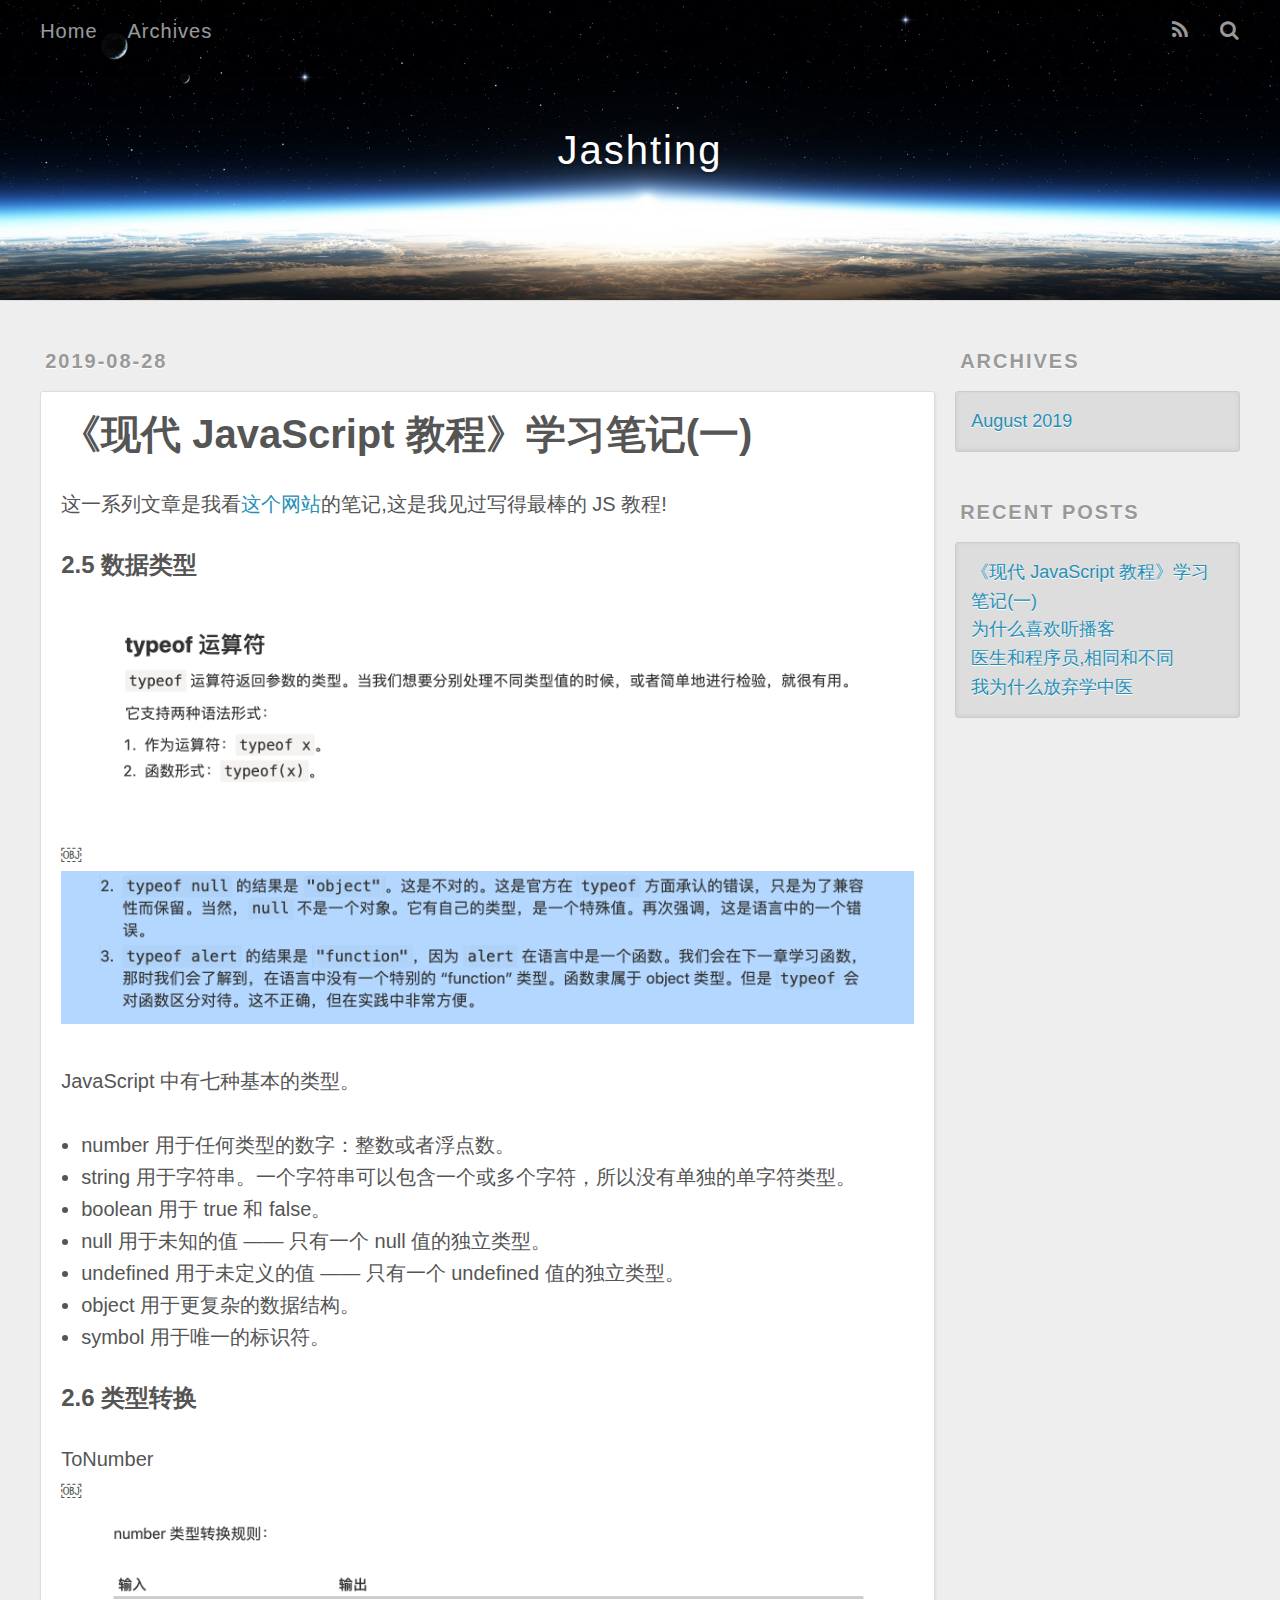
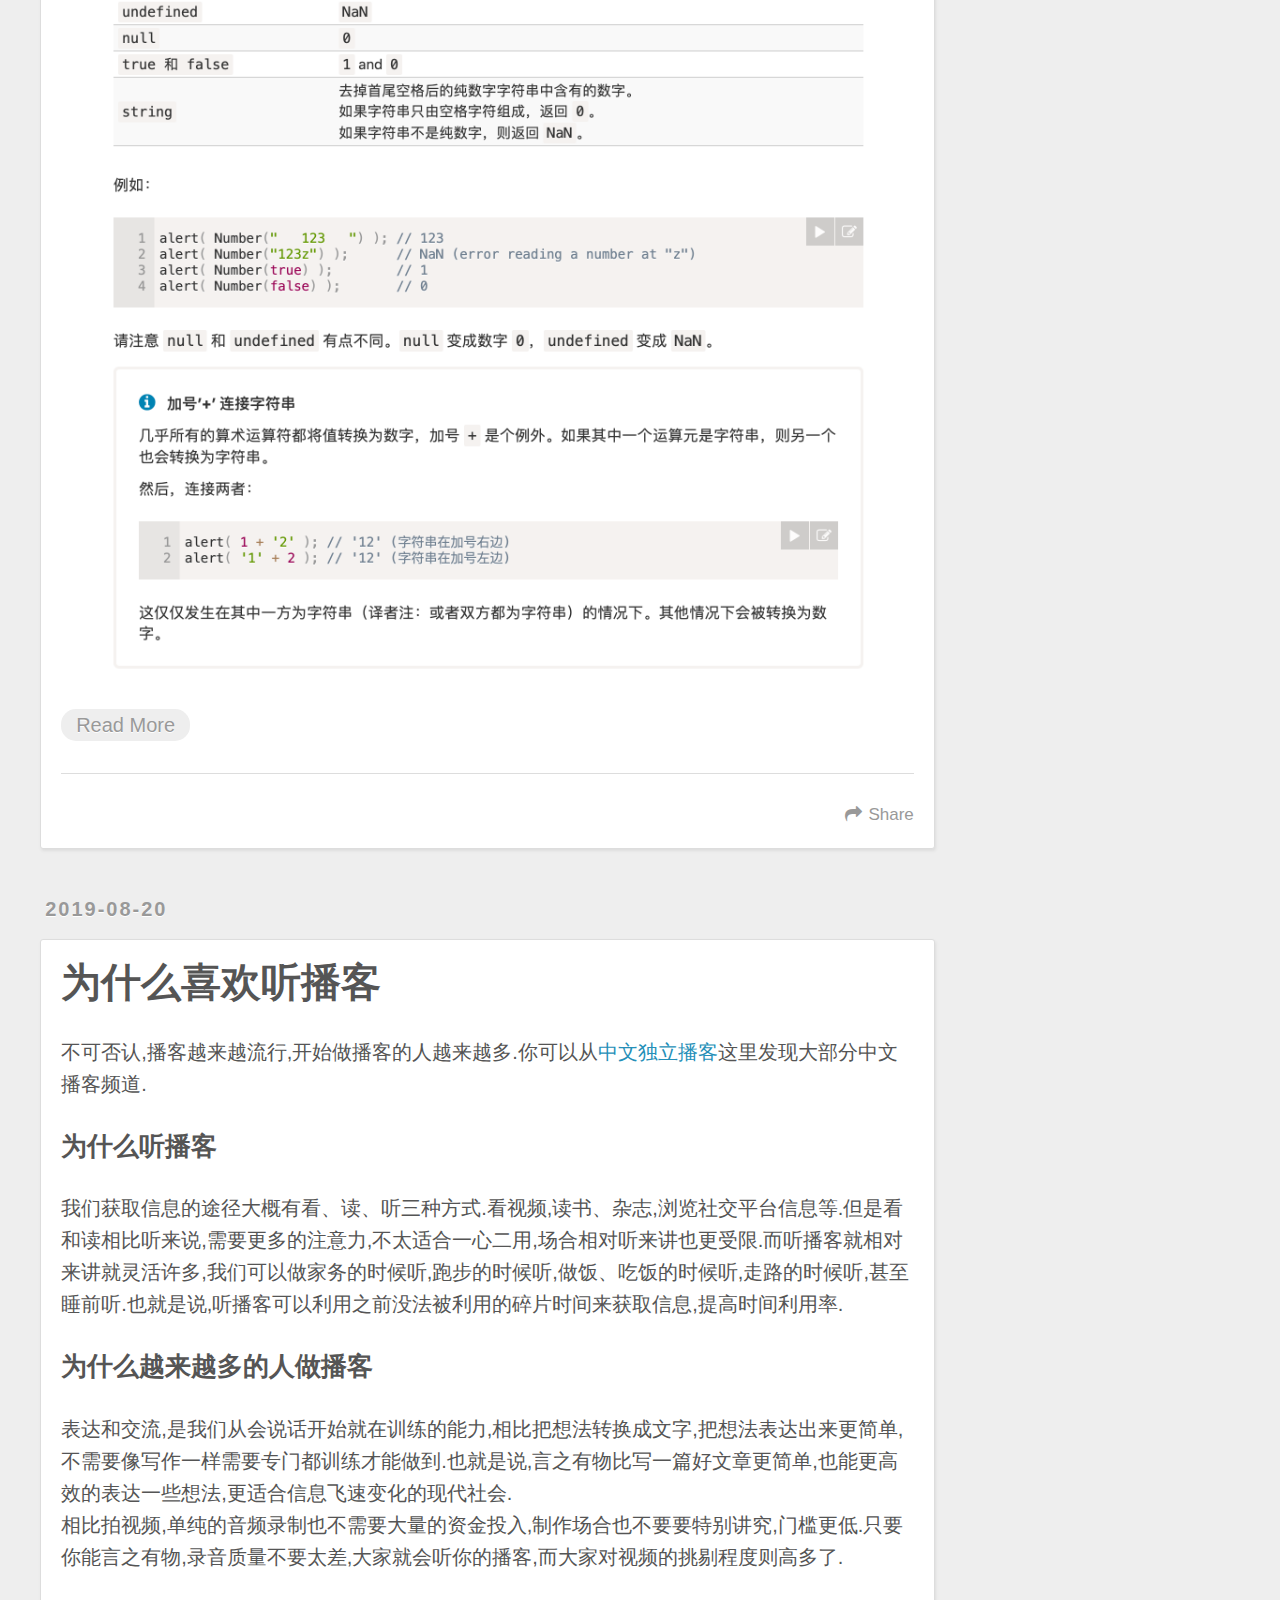
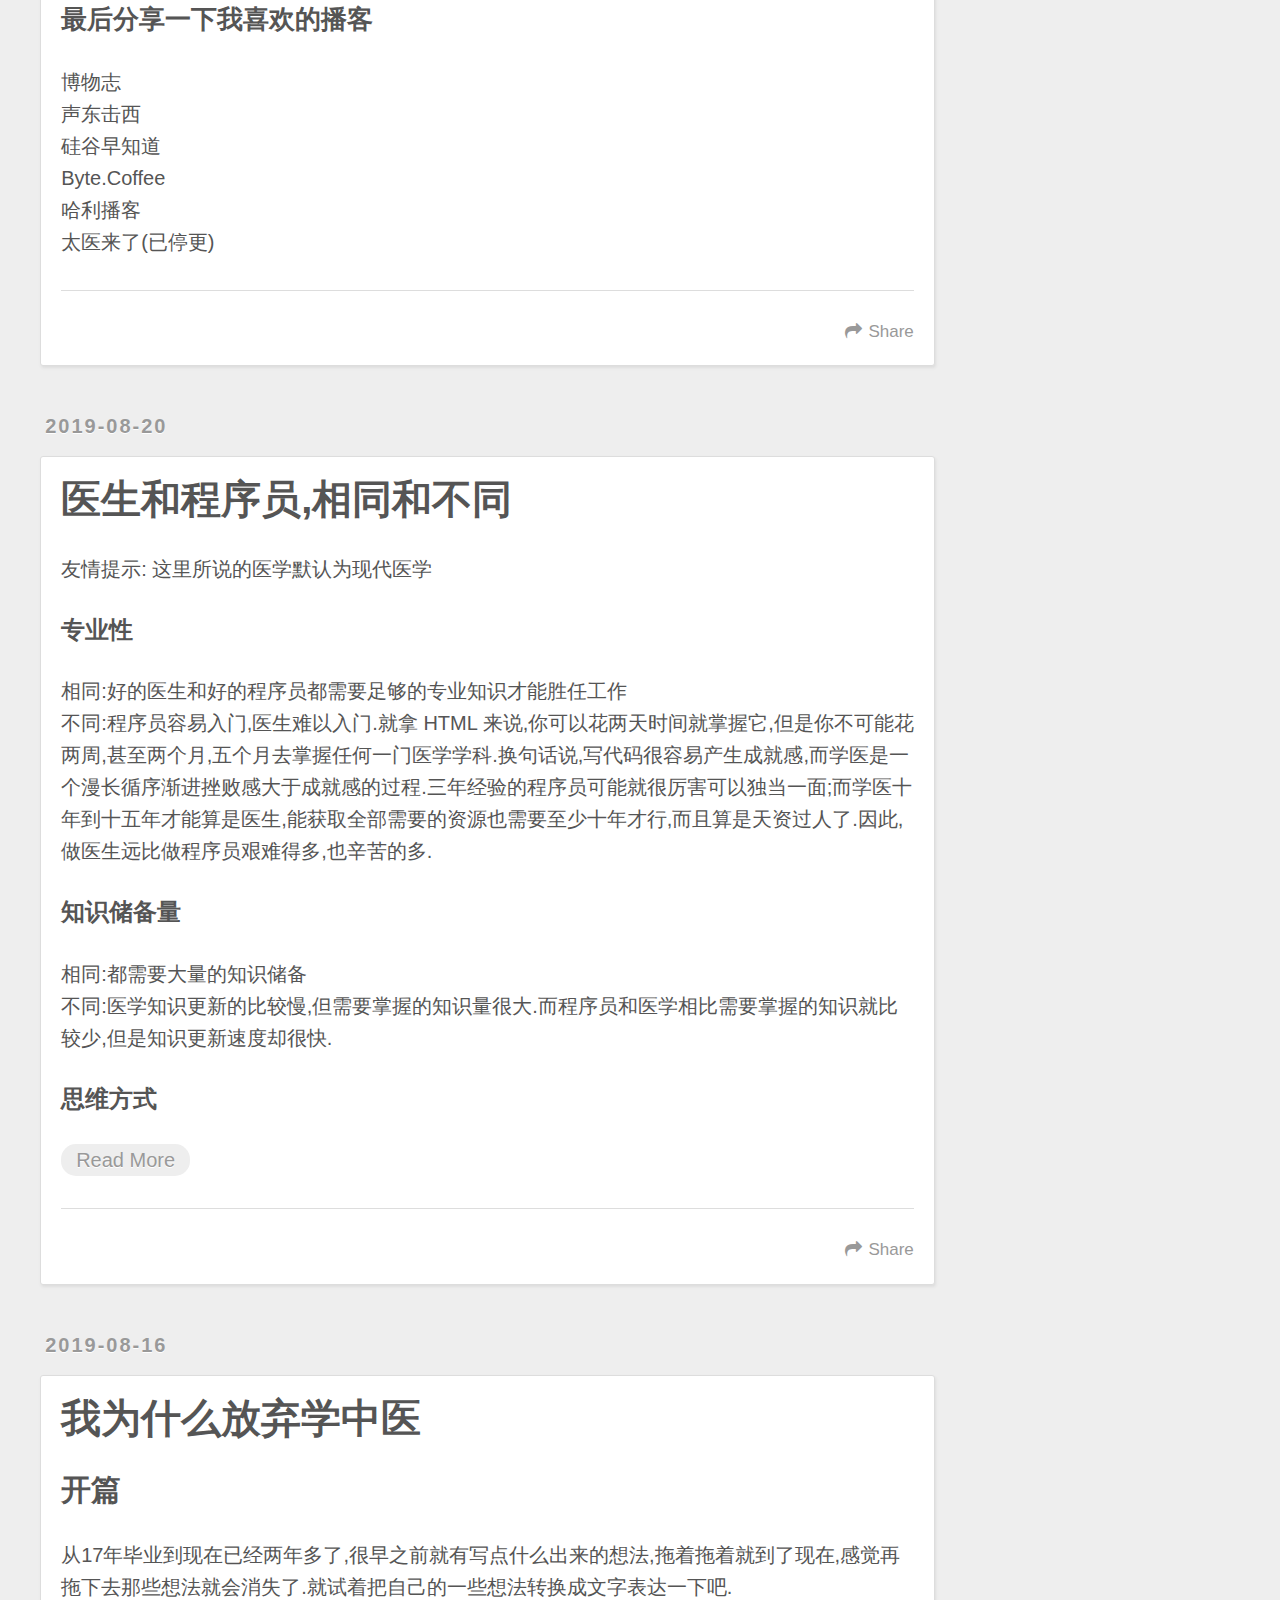
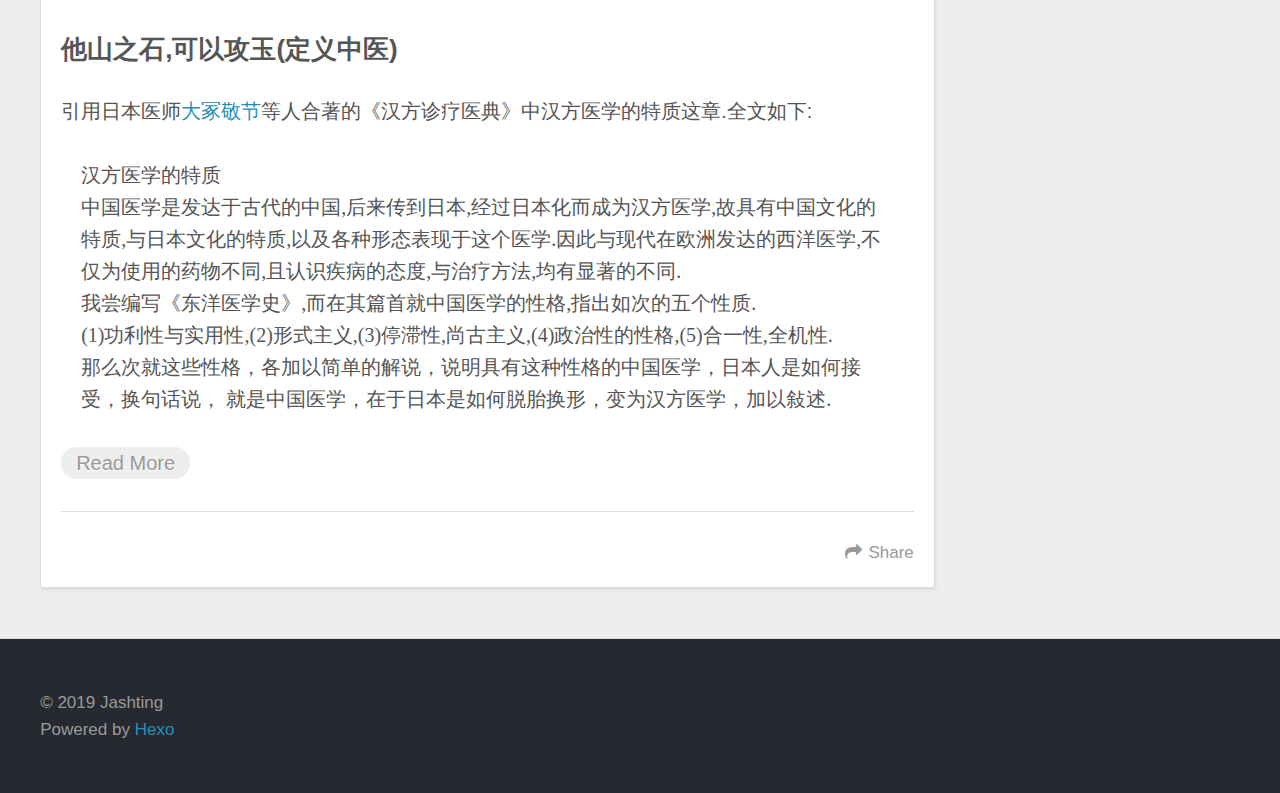
==== commit 2cebc11e: "Site updated: 2019-08-28 01:32:11" ====
--- a/index.html
+++ b/index.html
@@ -5,7 +5,7 @@
   
 
   
-  <title>Hexo</title>
+  <title>Jashting</title>
   <meta name="viewport" content="width=device-width, initial-scale=1, maximum-scale=1">
   <meta property="og:type" content="website">
 <meta property="og:title" content="Hexo">
@@ -63,6 +63,58 @@
       <div class="outer">
         <section id="main">
   
+    <article id="post-fourth" class="article article-type-post" itemscope itemprop="blogPost">
+  <div class="article-meta">
+    <a href="/2019/08/28/fourth/" class="article-date">
+  <time datetime="2019-08-27T16:26:02.000Z" itemprop="datePublished">2019-08-28</time>
+</a>
+    
+  </div>
+  <div class="article-inner">
+    
+    
+      <header class="article-header">
+        
+  
+    <h1 itemprop="name">
+      <a class="article-title" href="/2019/08/28/fourth/">《现代 JavaScript 教程》学习笔记(一)</a>
+    </h1>
+  
+
+      </header>
+    
+    <div class="article-entry" itemprop="articleBody">
+      
+        <p>这一系列文章是我看<a href="https://zh.javascript.info" target="_blank" rel="noopener">这个网站</a>的笔记,这是我见过写得最棒的 JS 教程!</p>
+<h4 id="2-5-数据类型"><a href="#2-5-数据类型" class="headerlink" title="2.5 数据类型"></a>2.5 数据类型</h4><p><img src="/images/fourth/001.png" alt=" "><br>￼<img src="/images/fourth/002.png" alt=" "><br>JavaScript 中有七种基本的类型。</p>
+<ul>
+<li>number 用于任何类型的数字：整数或者浮点数。</li>
+<li>string 用于字符串。一个字符串可以包含一个或多个字符，所以没有单独的单字符类型。</li>
+<li>boolean 用于 true 和 false。</li>
+<li>null 用于未知的值 —— 只有一个 null 值的独立类型。</li>
+<li>undefined 用于未定义的值 —— 只有一个 undefined 值的独立类型。</li>
+<li>object 用于更复杂的数据结构。</li>
+<li>symbol 用于唯一的标识符。</li>
+</ul>
+<h4 id="2-6-类型转换"><a href="#2-6-类型转换" class="headerlink" title="2.6 类型转换"></a>2.6 类型转换</h4><p>ToNumber<br>￼<img src="/images/fourth/003.png" alt=" "></p>
+        
+          <p class="article-more-link">
+            <a href="/2019/08/28/fourth/#more">Read More</a>
+          </p>
+        
+      
+    </div>
+    <footer class="article-footer">
+      <a data-url="http://yoursite.com/2019/08/28/fourth/" data-id="cjzu1le850000c7ximrchjm0b" class="article-share-link">Share</a>
+      
+      
+    </footer>
+  </div>
+  
+</article>
+
+
+  
     <article id="post-third" class="article article-type-post" itemscope itemprop="blogPost">
   <div class="article-meta">
     <a href="/2019/08/20/third/" class="article-date">
@@ -77,7 +129,7 @@
         
   
     <h1 itemprop="name">
-      <a class="article-title" href="/2019/08/20/third/">我为什么喜欢听播客</a>
+      <a class="article-title" href="/2019/08/20/third/">为什么喜欢听播客</a>
     </h1>
   
 
@@ -93,7 +145,7 @@
       
     </div>
     <footer class="article-footer">
-      <a data-url="http://yoursite.com/2019/08/20/third/" data-id="cjzl6t2r00001g1pnnscj1mw1" class="article-share-link">Share</a>
+      <a data-url="http://yoursite.com/2019/08/20/third/" data-id="cjzmhz5m30001f2xiza6era77" class="article-share-link">Share</a>
       
       
     </footer>
@@ -128,18 +180,16 @@
         <p>友情提示: 这里所说的医学默认为现代医学</p>
 <h4 id="专业性"><a href="#专业性" class="headerlink" title="专业性"></a>专业性</h4><p>相同:好的医生和好的程序员都需要足够的专业知识才能胜任工作<br>不同:程序员容易入门,医生难以入门.就拿 HTML 来说,你可以花两天时间就掌握它,但是你不可能花两周,甚至两个月,五个月去掌握任何一门医学学科.换句话说,写代码很容易产生成就感,而学医是一个漫长循序渐进挫败感大于成就感的过程.三年经验的程序员可能就很厉害可以独当一面;而学医十年到十五年才能算是医生,能获取全部需要的资源也需要至少十年才行,而且算是天资过人了.因此,做医生远比做程序员艰难得多,也辛苦的多.</p>
 <h4 id="知识储备量"><a href="#知识储备量" class="headerlink" title="知识储备量"></a>知识储备量</h4><p>相同:都需要大量的知识储备<br>不同:医学知识更新的比较慢,但需要掌握的知识量很大.而程序员和医学相比需要掌握的知识就比较少,但是知识更新速度却很快.</p>
-<h4 id="思维方式"><a href="#思维方式" class="headerlink" title="思维方式"></a>思维方式</h4><p>不同:这可能是医生和程序员差别最大的地方,写代码哪里不会搜一下就好,相当于开卷考试的理科题;而医生必须把所有的知识记下来随需随用.记得有一次体检的时候,旁边有个人不明白某个医学名词,问另一个人,另一个人搜了百科之后,似乎明白了这到底是什么东西,仿佛一切已了然于胸一样开始给问他的人解释这个是什么.可是事实上,他理解的只不过是一个概念,里面涉及到的病因,治疗方法,和其他疾病的区别他完全不懂.写代码是一个更偏向解决遇到的问题的过程,而我一开始却以学习医学的方法来学习写代码,过分注重从整体上去系统的理解 JavaScript,这就导致进步很慢,非常有挫败感.JavaScript 中有些名词你不知道它是什么也不知道怎么用,写得多了自然就能理解,而看更多资料努力试图搞清楚反而有时候适得其反.</p>
-<h4 id="实验性"><a href="#实验性" class="headerlink" title="实验性"></a>实验性</h4><p>相同:都和实验密不可分<br>不同:写代码你可以边学边写,轻松随意.学医你可没办法边学边试.写代码我们可以写了删删了些,修修改改直到能用;而作为医生,除非你很确定这样做是对的或者你有把握应对可能出现的结果,不然你不应该也绝对不可以试着去治疗患者的疾病.写代码出现最坏的结果也远比治疗失误导致的后果轻微很多.</p>
-<h4 id="压力"><a href="#压力" class="headerlink" title="压力"></a>压力</h4><p>相同:都是很容易产生压力的职业<br>不同:程序员的压力很容易消除,往往下班以后就没有了.而医生的压力却很难消除.如果你担心某个患者的情况,那么不管你吃饭睡觉都会担心,所以医生面对的压力远比程序员大很多很多.在医院除了妇产科,没有一个地方是快乐的.医生每天面对着生老病死以及超负荷的体力付出,非常辛苦.</p>
-<h4 id="收入"><a href="#收入" class="headerlink" title="收入"></a>收入</h4><p>相同:都有收入<br>不同:作为程序员,如果你毕业满一年,收入至少有6K,而医生本科毕业后如果规培,775的工作时间,收入每个月3K,且规培期间累计请假不能超过7天否则规培延期半年.计算机专业读四年,大四实习有工资;医学专业需要读五年,大五实习需要付钱给医院.<br>治疗疾病是一个需要专业知识和经验且不允许失误的事情,但是不知道为什么我们默认看病应该是一件便宜的事情,看病便宜是因为过份压榨掉来本来应该属于医生的那部分收入,如果不信,你可以找一些讲国内外看病差异的文章看看.</p>
-<h4 id="自由度"><a href="#自由度" class="headerlink" title="自由度"></a>自由度</h4><p>不同:程序员很自由,工作一年换一家公司不算什么.而医生的话,大部分是就职于公立医院,而且基本上职位的空缺远低于找工作的人,也就是说很难跳槽.</p>
-<h4 id="发展"><a href="#发展" class="headerlink" title="发展"></a>发展</h4><p>不同:中国的医学学位是不被国际上承认的,也就是说你无法靠着中国拿到的医学学位出国深造或行医,除非从头开始再读一遍.而程序员跨国找工作就相对非常轻松了.</p>
-<h3 id="结尾"><a href="#结尾" class="headerlink" title="结尾"></a>结尾</h3><p>所以,写代码是一个远比当医生轻松很多更容易获得回报的工作.医生是一个需要被特别尊重的群体,他们每天面对着负面情绪和超负荷的体力劳动值得拥有更好的待遇和尊重,当大部分优秀的人愿意去做医生的时候,我们才能有更好的未来.</p>
-
+<h4 id="思维方式"><a href="#思维方式" class="headerlink" title="思维方式"></a>思维方式</h4>
+        
+          <p class="article-more-link">
+            <a href="/2019/08/20/second/#more">Read More</a>
+          </p>
+        
       
     </div>
     <footer class="article-footer">
-      <a data-url="http://yoursite.com/2019/08/20/second/" data-id="cjzl6t2qw0000g1pn25caaf4k" class="article-share-link">Share</a>
+      <a data-url="http://yoursite.com/2019/08/20/second/" data-id="cjzmhz5lz0000f2xi405vpd1y" class="article-share-link">Share</a>
       
       
     </footer>
@@ -174,26 +224,17 @@
         <h2 id="开篇"><a href="#开篇" class="headerlink" title="开篇"></a>开篇</h2><p>  从17年毕业到现在已经两年多了,很早之前就有写点什么出来的想法,拖着拖着就到了现在,感觉再拖下去那些想法就会消失了.就试着把自己的一些想法转换成文字表达一下吧.</p>
 <h3 id="他山之石-可以攻玉-定义中医"><a href="#他山之石-可以攻玉-定义中医" class="headerlink" title="他山之石,可以攻玉(定义中医)"></a>他山之石,可以攻玉(定义中医)</h3><p>引用日本医师<a href="https://zh.wikipedia.org/zh-cn/大塚敬節" title="Wiki" target="_blank" rel="noopener">大冢敬节</a>等人合著的《汉方诊疗医典》中汉方医学的特质这章.全文如下:</p>
 <blockquote>
-<p>汉方医学的特质<br>  中国医学是发达于古代的中国,后来传到日本,经过日本化而成为汉方医学,故具有中国文化的特质,与日本文化的特质,以及各种形态表现于这个医学.因此与现代在欧洲发达的西洋医学,不仅为使用的药物不同,且认识疾病的态度,与治疗方法,均有显著的不同.<br>  我尝编写《东洋医学史》,而在其篇首就中国医学的性格,指出如次的五个性质.<br>  (1)功利性与实用性,(2)形式主义,(3)停滞性,尚古主义,(4)政治性的性格,(5)合一性,全机性.<br>  那么次就这些性格，各加以简单的解说，说明具有这种性格的中国医学，日本人是如何接受，换句话说， 就是中国医学，在于日本是如何脱胎换形，变为汉方医学，加以敍述.<br>  (1)功利权宜主义及实利主义，被认为是汉民族的性格之一，而中国医学亦含有功利性与实用性.<br>  中国医学，是以治疗个人疾病的治疗本位为终始，而如解剖、生理等，亦从临床医学分离，从无成为基础医学而发展.表现于中国医学的基础医学，只是临床的方便而已.因此无论解剖、生理在科学上如何正确，亦不如怎样才能参与直接治疗的技术为重要.因此到了近代，也仍遵奉二千年以前的黄帝内经所说的解剖、生理 ，且无任何疑问与不安，乃为当然的事情.<br>  如此受到功利与实用性格所限制的中国医学，其基础医学与临床医学便自分离而不能发达，连本草学亦可谓为实用博物学，以有益于疾病治疗的药物之硏究为主.<br>  如此，若以近代在欧洲发达的科学的医学检讨中国医学，虽有不能解决的部分与不合理的地方，但还是优越的治疗个人疾病的临床医学，所以时至今曰仍能继续存在，且成为今后硏究的课题.<br>  对于这样的中国医学，到底曰本是怎样接受的呢？<br>  在日本现存的最古的医书，虽为《医心方》，但此书的内容，是摘录中国隋唐医书的精华,而此书所记载的治疗方法,到底在平安朝时代,究有何等程度的利用,现在是个疑问.到了镰仓时代时,医学便与其他文化一样,离开贵族之手,成为大众的医学.而平安朝时代模仿隋唐一文献为中心的医学,显告衰微,逐渐成为适合日本人的实用医学.<br>  将中国医学日本化的人们之中,给后代留下最大影响的人,是为翠竹院曲直濑道三与吉益东洞两人.<br>  道三是从明朝留学回来的田代三喜学习明代医学.明朝的医学是金元医学的亚流,是由阴阳五行学说支配的观念论，与在次项所说的形式主义结合.极为复杂，但道三以他的见识，加上自己的经验，改为实用的单纯的医学.<br>  继承道三医学的人们，被称为后世家，成为古方家抬头以前的德川时代前期的医学主流.<br>  吉益东洞是代表古方派的医师，曾猛烈抨击道三等的金元医学，提倡复还伤寒论的古代医学，以为阴阳五行学说，在于医学是没有用的，否定阴阳和五行学说，并说经络与经穴亦为毫无用处，更以病名和病因，也是由臆测和想像而定的，故对于治疗毫无益处.强调随证治疗，认为唯有腹诊才是决定治疗方针的重要目标.<br>  关于腹证，拟容后说明，可是决定腹证的腹诊法，是由日本人发明的，而此腹诊法，就是区别汉方医学与中国医学的重点.<br>  如此东洞的医说，便成为非常简约，且所用的处方和药物，也极为有限.<br>  东洞的门人和田东郭，是我所尊崇的名医.而他对汉方医学治疗的真髓，作如次的说明：<br>  用方简者，其术日精.<br>  用方繁者，其术曰粗.<br>  世医往往以简为粗，以繁为精，实为可悲的现象.<br>  古人之诊病,望色不以目,听声不以耳,因为不只用耳目,故能察病应于大表.<br>  古人之诊病,视彼不以彼，乃以彼为我，因无彼我之分，所以能通病请.<br>  据说,东郭到了晚年时,竟巧妙的使用三十数方的处方,治疗万病,实践了“用方简者,其术日精”的信条.<br>  他有一句名言说:方宜自由应用,以此为脱肛之药,此为下血之药,那就没有意思了.例如在研钵中装入火灰则可成为火钵,又装入泥土,则可成为花盆,装入水则可成为水盆,予以倒置则可成为凳儿一样,药方也与此相同,应善于利用.“由此可见,他运用处方的态度.又东郭以诊察的极致在于”直觉“,而以彼为我的境地,就是”直觉“了.<br>  龟井南溟亦说:”医者意也,应了解意,它为不能绘成画,也不能捉摸“.<br>  东郭说:”要到这种境地，必须不断地修练，竭尽诚心，始能到达.”<br>  (2) 中国医学除了具有实利功利主意的性格之外,另一方面复有以空理空论为其装饰的矛盾.中国医学的天人合一说、阴阳五行说、五运六气说等，宜与形式尊重思想互相关连下理解它.<br>  日本人没有因袭这个中国医学的形式尊重主义.尤其是吉益东洞的古方家，把形式尊重主义骂得体无完肤 ，因此在汉方医学里，少有无用之论.<br>  (3)中国医学具有停滞性，尚古性的性格.近代的西洋医学，是以日新月异为理想的进步性的医学，但中国医学却以尚古为理想，而由随着世代的迁移而退步的思想所支配.<br>  中国医学最高的古典是《黄帝内经素问灵枢》与伤寒论，但在中国则认为这些古典为圣人之作.就是被这种思想所支配.黄帝内经为成立于汉朝时代，但冠以黄帝之名，由此可见其尚古性的一般.<br>  又伤寒论是汉末张仲景所著的，但以仲景搜集古代圣人之作的说法较为有力.<br>  在于日本也有继承这种尚古性.提倡复还伤寒论的古医学运动，也可以说是这种尚古性的表现.<br>  (4)中国医学具有政治性格.此为始于中国医学的代表性古典黄帝内经和神农本草经的名称.据传说，伤寒论著者为长沙太守，诸病源候论、和剂局方、圣济总录、医宗金鉴等主要医书，都是奉皇帝的圣旨而编纂的 ，又黄帝内经、伤寒论以次的重要古典，是由宋仁宗勅命儒家校订，以及将医师称为国手，复有上医治国，中医治人，下医治病的句语等等，在在都是表示其医学的政治性格.<br>  因此，中国医学带有浓厚的教化与道德的色彩,而把它限制为实践医学，结果阻碍了中国医学不能循着科学医学的方向发展.<br>  汉方医学虽为因袭中国医学，但政治性格甚为稀薄.<br>  (5)中国医学具有合一性与全机性.这个合一性与全机性，乃意味中国医学的未分化性,正与中国医学的实践性、具体性与超论理的性格成为表里关系.这个性格复与被分析性、局部性的世界观所支配的近代西洋医学成为对比.<br>  这个合一性与全机性，使汉方医学在治疗上采取“随证治疗”的形态.所谓随证治疗，就是依证而治疗的意思(关于证的问题，容后说明).<br>  所谓随证抬疗，是以调整全身的失调为目标，故不依局部性的病变和抽象的病名决定治疗方针.在随证治疗方面,对于无论如何微小的局部病变，亦考虑它与全身的关连，不会忘记调和，因此少有为了治疗一种疾病 ,而另外造成新病的危险.<br>  随证沿疗的对象，并非一般疾病，乃是患病的个人.个人有个人的差异，而重视此个人的差异，决定治疗方针，鱿是随证治疗的原则.因此虽患了同样的疾病，亦因个人的差异而异其治疗方法.所以在接受汉方治疗时，有深深地铭记这点的必要.<br>  最后拟就汉方治疗与民问疗法的不同，加以说明：<br>  汉药和民问药都是天然产的东西，也有两者互相通用者，可是其用法却完全不同.汉方是多为使用由好几种药物所配合的处方，而其处方各有它的适应症，并依汉方的诊断法而使用.民间药则多为使用一味药品的单方， 可依外行人的判断而使用,无须以汉方的方式诊断.因此容易渗透于大众的生活.</p>
+<p>汉方医学的特质<br>  中国医学是发达于古代的中国,后来传到日本,经过日本化而成为汉方医学,故具有中国文化的特质,与日本文化的特质,以及各种形态表现于这个医学.因此与现代在欧洲发达的西洋医学,不仅为使用的药物不同,且认识疾病的态度,与治疗方法,均有显著的不同.<br>  我尝编写《东洋医学史》,而在其篇首就中国医学的性格,指出如次的五个性质.<br>  (1)功利性与实用性,(2)形式主义,(3)停滞性,尚古主义,(4)政治性的性格,(5)合一性,全机性.<br>  那么次就这些性格，各加以简单的解说，说明具有这种性格的中国医学，日本人是如何接受，换句话说， 就是中国医学，在于日本是如何脱胎换形，变为汉方医学，加以敍述.</p>
 </blockquote>
-<h4 id="为什么放弃"><a href="#为什么放弃" class="headerlink" title="为什么放弃"></a>为什么放弃</h4><p>这里默认你有认真看完上文,并且已经理解</p>
-<ol>
-<li><p>不科学<br>举个例子,当我们看到一个人秃头穿格子衬衫,那他差不多是程序员.这更多是一个开玩笑的梗,我们不会当真.类比到中医,看病时的把脉,是必须的流程,似乎不可缺少,但果真如此吗?仅凭腕横纹上部桡动脉的搏动情况来判断身体的疾病这显然不是一件很靠谱的事情.发热时的心跳过速或者明显的心脏疾病确实可以反应到脉搏上,古代的时候没有更精确的检测设备只能靠血管搏动情况来判断身体的异常是没办法的事情,到了有CT、MRI等等各种精确确定疾病及其部位的今天,我们依旧背着“浮沉分表里”,“浮脉，举之有余，按之不足.如微风吹鸟背上毛”等等的东西来浪费我们的时间和脑力,是不是太过于行为艺术了.<br>换句话说,我们知道通过一个人的衣着来判断他是程序员是不靠谱的事,同理,通过一小段血管的搏动来判断身体的疾病也是不靠谱的,我们有更先进的判断方法为什么还要执着以切诊为诊断依据呢?你会说中医是望闻问切四诊合参,你只说了切脉就说人家不靠谱是不是不合理.望闻和切一样,都很容易受到不确定因素的影响,不应该过分依赖才对.然而,由于各种原因导致的现状是:切诊不管是对于医生还是患者,都认为是中医诊断中必不可少的环节,是不可缺少的.依个人经验来讲,我摸过的大概一百多个患者的脉搏除非有心脏疾病或者其他原因,大致上都差不多.过分强调脉诊倒像是区分火电水电风电听歌的不同表现一样,是没有必要的.<br>再比如经常听闻有人说,有个老中医特别厉害,你找他看病都不用说话,他给你把个脉就能把你症状说的八九不离十.这里有两个问题,首先,找中医看病的人,大部分的疾病是不会突然加重的病情稳定的疾病甚至不能算疾病,也就是说是不太正常但又不是病态的状况,如果这个医生30岁开始看病,平均一天看3个病人,一年365天,看够2万病人的话,需要20000/(365*3)=18.2648.换句话说,这个医生在48岁的时候就能有一个2万人常见看病原因的大致分布图,常见的症状说一说也确实能八九不离十.其次,能说出来你的症状不代表一定能看好你的“病”,两者是不等于的关系.你吃的药也许就相当于安慰剂,药对不对都能缓解你的症状,即使最差,你吃了没效果也没事,反正你是不会怪神医医术不行跑去兴师问罪的. 反倒是那些需要住院治疗的疾病,给中医全力医治,也不知能否治好一二.忘记哪里看到过的,说李可曾靠中医在急诊救人,和西医平分秋色.反正我实习的时候是没听人提起过这事,如果这事真的发生过,应该也只能发生在男生不能进妇产科的离石吧.<br>前面说过的中医,就是方证对应,有是证,用是方来治病的方法.然而,抛开那些根本无法判断对错的医学流派不谈,光是那些为中医装饰的概念就让人眼花缭乱,更别提同一个疾病拥有数个病名,以及病名和现代医学不接轨了.<br>这里澄清一下,不是说中医都是治不了病的,只是说中医治病是很随机的事情,需要靠谱的医师,而靠谱的医师也许万里挑一.不如有一定标准可以遵循的现代医学方便有效率.</p>
-</li>
-<li><p>无法进步<br>大学第一年有一门《中国医学史》的课程,介绍不同时代中国医学的情况以及一些医学典籍的成书时代.但是,这里面有一个很严重的问题,从这门课程以后就没有医学史的其他课程了,换句话说,中医相关专业的医学生对医学的理解完全停留在中国医学的范围内,对现代医学的发展以及成就完全没有任何概念,这种信息不对称就导致了中医相关专业的学生会有一种对西医的轻视情绪,认为中医似乎可以解决大部分问题.直到大五实习的时候去西医科室实习,你才能明白真正的医学到底是什么.那种更高维度的碾压是你无法还手的绝对的失败.<br>记得大三那年看陆渊雷的《陆氏论医籍》,其中有一段关于废止中医时他提出的中医教育改革提案.细细读来,几十年后的今天,尚有未实现的部分,更不提多少场运动下来中医师经验的流失,注定了这是一个逐渐式微的行业.<br>学校对现代医学相关课程的要求很低,教材也是缩编的教材,课时也有限,加上刚入学就先入为主的中医更好理念,大二的时候对现代医学的了解可能不足西医学生的三分之一,这个差距到后面会越来越大,根本无法弥补.不了解现代医学你怎么可能让中医进步呢,甚至中医西医孰好孰坏的争论到现在依旧时有提及,真是让人不知如何表态.</p>
-</li>
-<li><p>付出和得到无法成正比,看不到希望<br>通过开头的那篇文章相信你已经明白了,这是一个需要大量阅读和记忆的职业,需要大块的完整的时间来吸收和存储需要的知识.而且不光这个,前面说的中医里面的空理空论,这就需要你选择性的获取有价值的信息,就像在一堆杂物中寻找有用的东西,费时费力完全没有捷径.这是不可能仅凭一己之力能完成的事情,抱着同样观点的人更是少之又少,很难有合力改变什么的可能性.</p>
-</li>
-<li><p>一知半解的人往往比你更有发言权<br>很多人说起癌症去找中医治疗,效果很好就是一个例子.这应该算是一种幸存者偏差,首先癌症并不是一个很具体的疾病,不同癌症的五年存活率也不同,那些本来致死率就不高的癌症患者找中医治疗,他们可以到处和人说中医治疗癌症有效.那些致死率很高的癌症患者呢,他们找中医治疗无效去世,却没办法到处和人说中医治疗无效.换句话说,治疗有效的话语权是一个很主观的经过筛选的结论.</p>
-</li>
-</ol>
-<p>PS:由于本人现代医学知识有限,不合理的地方欢迎指正</p>
-<h3 id="最后"><a href="#最后" class="headerlink" title="最后"></a>最后</h3><p>所以,中医是一个夹杂了太多东西,需要经过科学训练的人合理取舍才能有所用处的一个东西,而这些真正促使中医朝科学发展的人,淹没在浩浩荡荡尚古的人群中,他们喊着中医必须要古代化,不然是要亡掉的一面把那一堆东西一股脑搬出来全盘接受.每前进一步都伴随着后退一步,这是一个不可能改变的局面.<br>当我说我要转行时,我爸妈问我:“大家都不学医了,那人生病了怎么办?”我无言.我只能趋利避害让自己过的更轻松一些,只能去做沉默的大多数.当你问我:“这个世界会好吗?”我心中早已有了答案.</p>
-
+        
+          <p class="article-more-link">
+            <a href="/2019/08/16/first/#more">Read More</a>
+          </p>
+        
       
     </div>
     <footer class="article-footer">
-      <a data-url="http://yoursite.com/2019/08/16/first/" data-id="cjzl6t2r50002g1pnymt8tqf1" class="article-share-link">Share</a>
+      <a data-url="http://yoursite.com/2019/08/16/first/" data-id="cjzmhz5md0002f2xihbfzqrow" class="article-share-link">Share</a>
       
       
     </footer>
@@ -234,7 +275,11 @@
       <ul>
         
           <li>
-            <a href="/2019/08/20/third/">我为什么喜欢听播客</a>
+            <a href="/2019/08/28/fourth/">《现代 JavaScript 教程》学习笔记(一)</a>
+          </li>
+        
+          <li>
+            <a href="/2019/08/20/third/">为什么喜欢听播客</a>
           </li>
         
           <li>
@@ -257,7 +302,7 @@
   
   <div class="outer">
     <div id="footer-info" class="inner">
-      &copy; 2019 John Doe<br>
+      &copy; 2019 Jashting<br>
       Powered by <a href="http://hexo.io/" target="_blank">Hexo</a>
     </div>
   </div>
